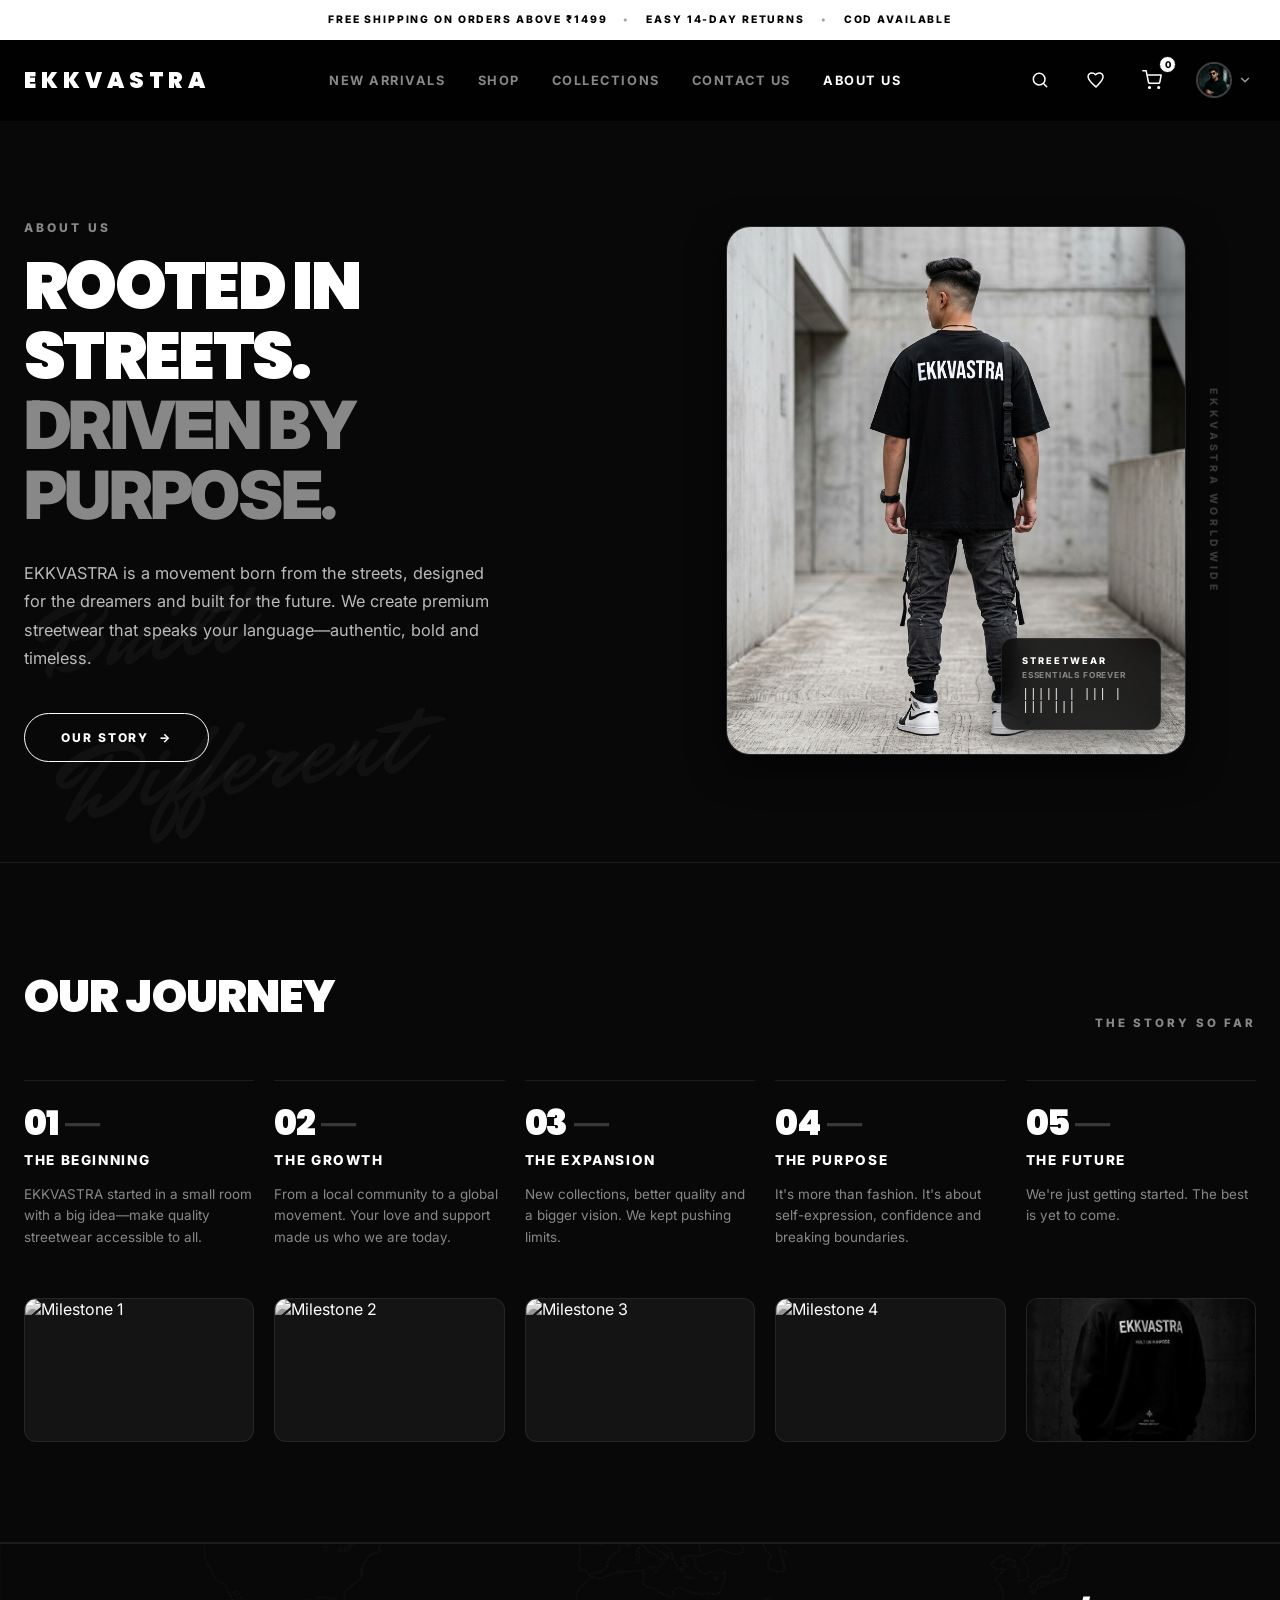
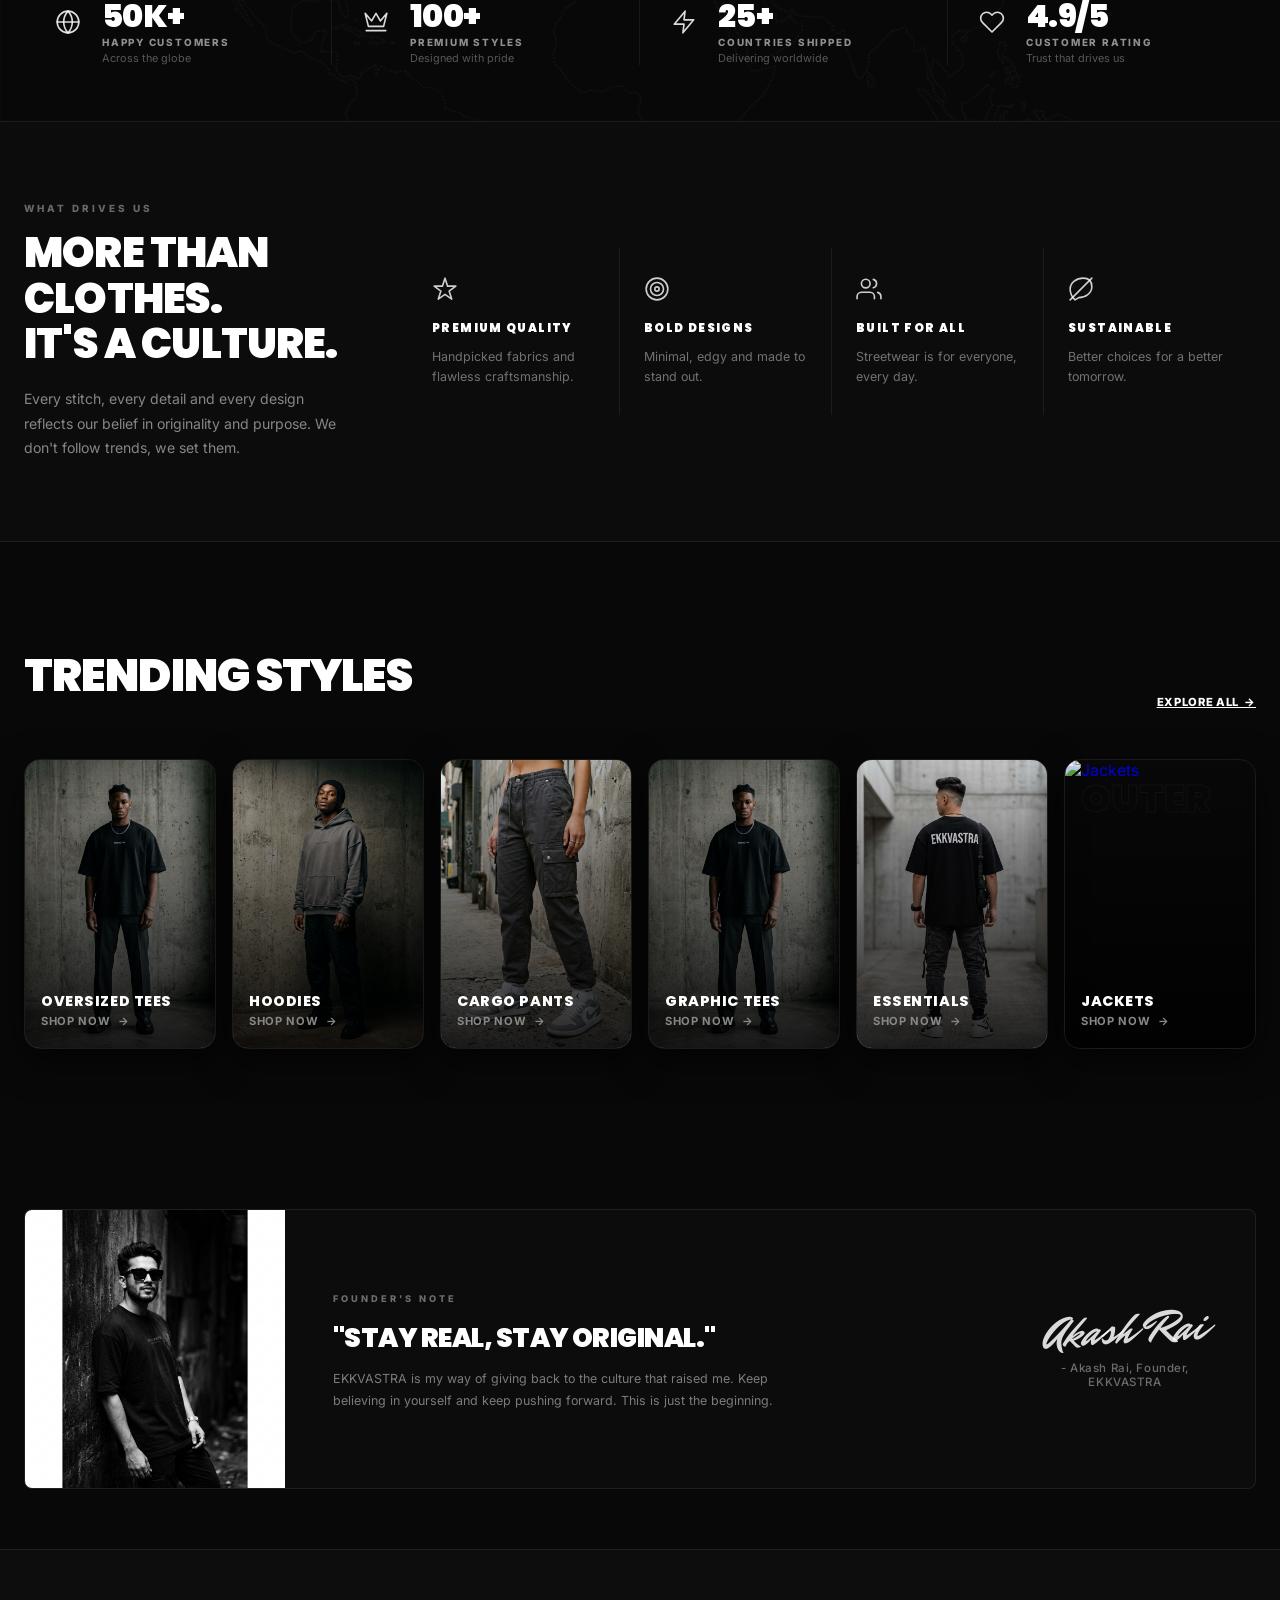
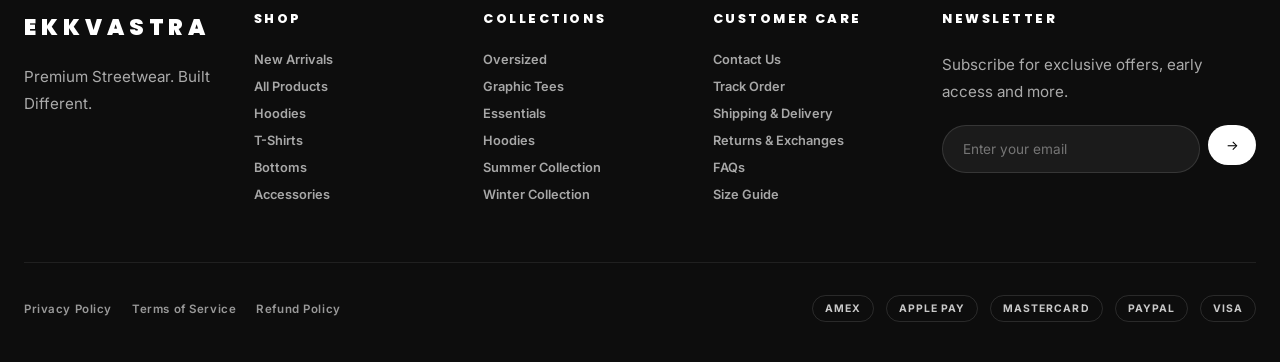
==== ABOUT.html @ 151f4dd4 "code updated" ====
<!DOCTYPE html>
<html lang="en">
<head>
    <meta charset="UTF-8">
    <meta name="viewport" content="width=device-width, initial-scale=1.0">
    <title>EKKVASTRA - Authentic Streetwear | About Us</title>
    <meta name="description" content="Discover the story, brand values, and culture behind EKKVASTRA. Redefining premium, raw streetwear.">
    
    <!-- Premium Fonts -->
    <link rel="preconnect" href="https://fonts.googleapis.com">
    <link rel="preconnect" href="https://fonts.gstatic.com" crossorigin>
    <link href="https://fonts.googleapis.com/css2?family=Inter:wght@400;500;600;700;800;900&family=Poppins:wght@500;600;700;800;900&family=Mr+Dafoe&family=Dancing+Script:wght@700&display=swap" rel="stylesheet">
    
    <link rel="stylesheet" href="search-overlay.css" />

    <style>
        /* --- DESIGN SYSTEM TOKENS --- */
        :root {
            --bg: #080808;
            --panel: #0d0d0d;
            --panel-soft: #141414;
            --border: rgba(255, 255, 255, 0.08);
            --border-hover: rgba(255, 255, 255, 0.2);
            --ink: #ffffff;
            --muted: #888888;
            --font-sans: "Inter", sans-serif;
            --font-display: "Poppins", "Inter", sans-serif;
            --soft-shadow: 0 12px 36px rgba(0, 0, 0, 0.6);
            --max: 1440px;
        }

        * {
            margin: 0;
            padding: 0;
            box-sizing: border-box;
            font-family: var(--font-sans);
            -webkit-font-smoothing: antialiased;
        }

        html, body {
            max-width: 100%;
            overflow-x: hidden;
        }
        body {
            background-color: var(--bg);
            color: var(--ink);
            display: flex;
            flex-direction: column;
            min-height: 100vh;
        }

        /* --- SCROLLBAR --- */
        ::-webkit-scrollbar {
            width: 8px;
        }
        ::-webkit-scrollbar-track {
            background: #080808;
        }
        ::-webkit-scrollbar-thumb {
            background: #1a1a1a;
            border-radius: 4px;
        }
        ::-webkit-scrollbar-thumb:hover {
            background: #2a2a2a;
        }

        /* --- UTILITIES & LAYOUT --- */
        .container {
            width: 100%;
            max-width: var(--max);
            margin: 0 auto;
            padding: 0 24px;
        }

        .sr-only {
            position: absolute;
            width: 1px;
            height: 1px;
            padding: 0;
            margin: -1px;
            overflow: hidden;
            clip: rect(0, 0, 0, 0);
            border: 0;
            white-space: nowrap;
        }

        .skip-link {
            position: absolute;
            top: -100px;
            left: 24px;
            background: #fff;
            color: #000;
            padding: 10px 20px;
            z-index: 10000;
            border-radius: 4px;
            font-weight: 700;
            font-size: 0.85rem;
            letter-spacing: 0.05em;
            text-transform: uppercase;
            text-decoration: none;
            transition: top 0.3s ease;
        }
        .skip-link:focus {
            top: 24px;
        }

        /* --- ANNOUNCEMENT BAR --- */
        .announcement-bar {
            background: #ffffff;
            color: #000000;
            text-align: center;
            height: 40px;
            font-size: 0.65rem;
            font-weight: 800;
            letter-spacing: 0.18em;
            text-transform: uppercase;
            display: flex;
            align-items: center;
            justify-content: center;
            z-index: 80;
            position: relative;
            box-sizing: border-box;
            border-bottom: 1px solid rgba(255, 255, 255, 0.08);
        }

        /* --- HEADER & NAVIGATION --- */
        .sticky-header {
            position: absolute;
            top: 40px;
            left: 0;
            right: 0;
            z-index: 70;
            background: rgba(0, 0, 0, 0.85);
            backdrop-filter: blur(12px);
            -webkit-backdrop-filter: blur(12px);
            border-bottom: 1px solid transparent;
            transition: background-color 0.4s cubic-bezier(0.16, 1, 0.3, 1), backdrop-filter 0.4s cubic-bezier(0.16, 1, 0.3, 1), border-color 0.4s cubic-bezier(0.16, 1, 0.3, 1), box-shadow 0.4s cubic-bezier(0.16, 1, 0.3, 1);
        }

        .sticky-header.scrolled {
            position: fixed;
            top: 0;
            background: rgba(0, 0, 0, 0.7);
            backdrop-filter: blur(20px);
            -webkit-backdrop-filter: blur(20px);
            border-bottom: 1px solid rgba(255, 255, 255, 0.08);
            box-shadow: 0 10px 30px rgba(0, 0, 0, 0.25);
        }

        .header-inner {
            max-width: var(--max);
            width: 100%;
            margin: 0 auto;
            display: flex;
            align-items: center;
            justify-content: space-between;
            gap: 18px;
            min-height: 80px;
            padding: 0 24px;
            transition: min-height 0.4s cubic-bezier(0.16, 1, 0.3, 1);
        }

        .sticky-header.scrolled .header-inner {
            min-height: 72px;
        }

        .logo {
            display: flex;
            align-items: center;
            gap: 12px;
            transition: opacity 0.25s ease, transform 0.25s ease;
            flex-shrink: 0;
            text-decoration: none;
        }

        .logo-text {
            font-family: var(--font-display);
            font-size: 1.4rem;
            font-weight: 900;
            letter-spacing: 0.22em;
            color: #fff;
        }

        .nav-links {
            display: none;
            gap: 32px;
            align-items: center;
        }
        @media (min-width: 1024px) {
            .nav-links { display: flex; }
        }
        .nav-links a {
            text-decoration: none;
            color: var(--muted);
            font-size: 0.8rem;
            font-weight: 700;
            text-transform: uppercase;
            letter-spacing: 0.12em;
            transition: color 0.25s ease;
        }
        .nav-links a:hover, .nav-links a.active {
            color: var(--ink);
        }

        .nav-actions {
            display: none;
            align-items: center;
            gap: 16px;
        }
        .icon-btn {
            background: transparent;
            border: none;
            color: var(--ink);
            cursor: pointer;
            width: 40px;
            height: 40px;
            border-radius: 50%;
            display: grid;
            place-items: center;
            position: relative;
            transition: transform 0.3s ease, background-color 0.3s ease, color 0.3s ease, border-color 0.3s ease, opacity 0.3s ease;
            border: 1px solid transparent;
        }
        .icon-btn:hover {
            color: var(--ink);
            background: rgba(255, 255, 255, 0.08);
        }

        .nav-wishlist-btn {
            position: relative;
            text-decoration: none;
        }
        .nav-wishlist-badge {
            display: none;
            position: absolute;
            top: -6px;
            right: -6px;
            background: #e53935;
            color: #fff;
            font-size: 0.58rem;
            font-weight: 800;
            width: 16px;
            height: 16px;
            border-radius: 50%;
            align-items: center;
            justify-content: center;
            line-height: 1;
            box-shadow: 0 2px 4px rgba(0, 0, 0, 0.15);
            border: 1.5px solid #000;
        }
        .nav-wishlist-badge.visible {
            display: flex;
        }
        .cart-badge {
            position: absolute;
            top: -5px;
            right: -5px;
            background: #fff;
            color: #000;
            font-size: 0.58rem;
            font-weight: 800;
            width: 17px;
            height: 17px;
            border-radius: 50%;
            display: flex;
            align-items: center;
            justify-content: center;
            border: 1.5px solid #000;
        }

        .mobile-menu-btn {
            display: grid;
        }
        @media (min-width: 768px) {
            .nav-actions { display: flex; }
        }
        @media (min-width: 1024px) {
            .mobile-menu-btn { display: none; }
        }

        /* Avatar button */
        .nav-avatar-btn {
            display: inline-flex;
            align-items: center;
            gap: 6px;
            background: transparent;
            border: none;
            cursor: pointer;
            padding: 4px 4px 4px 8px;
            border-radius: 999px;
            transition: background 0.25s ease;
            text-decoration: none;
        }
        .nav-avatar-btn:hover { background: rgba(255, 255, 255, 0.06); }
        .nav-avatar-img {
            width: 36px;
            height: 36px;
            border-radius: 50%;
            object-fit: cover;
            border: 2px solid rgba(255, 255, 255, 0.25);
            display: block;
        }
        .nav-avatar-chevron {
            color: rgba(255, 255, 255, 0.6);
            display: flex;
            align-items: center;
            transition: color 0.2s;
        }
        .nav-avatar-btn:hover .nav-avatar-chevron { color: #fff; }

        /* --- MOBILE DRAWER --- */
        .mobile-drawer {
            position: fixed;
            top: 0;
            left: 0;
            right: 0;
            bottom: 0;
            width: 100vw;
            height: 100vh;
            z-index: 90;
            background: rgba(0, 0, 0, 0.72);
            backdrop-filter: blur(24px);
            -webkit-backdrop-filter: blur(24px);
            opacity: 0;
            pointer-events: none;
            transition: opacity 0.3s ease;
        }
        .mobile-drawer.open {
            opacity: 1;
            pointer-events: auto;
        }
        .drawer-panel {
            margin-left: auto;
            width: min(84vw, 360px);
            height: 100vh;
            background: rgba(10, 10, 10, 0.98);
            backdrop-filter: blur(8px);
            -webkit-backdrop-filter: blur(8px);
            padding: 24px;
            transform: translateX(100%);
            transition: transform 0.35s ease;
            display: flex;
            flex-direction: column;
            box-shadow: -18px 0 50px rgba(0, 0, 0, 0.5);
            border-left: 1px solid rgba(255, 255, 255, 0.08);
        }
        .mobile-drawer.open .drawer-panel {
            transform: translateX(0);
        }
        .drawer-top {
            display: flex;
            justify-content: space-between;
            align-items: center;
        }
        .logo-mark {
            width: 38px;
            height: 38px;
            border-radius: 999px;
            display: grid;
            place-items: center;
            background: transparent;
            color: #fff;
            border: 1px solid rgba(255, 255, 255, 0.28);
        }
        .drawer-links {
            margin-top: 40px;
            display: grid;
            gap: 20px;
        }
        .drawer-links a {
            font-size: 1.1rem;
            font-weight: 700;
            color: #fff;
            text-decoration: none;
            text-transform: uppercase;
            letter-spacing: 0.05em;
        }
        .drawer-actions {
            margin-top: auto;
            display: grid;
            grid-template-columns: repeat(4, 1fr);
            gap: 12px;
            padding-top: 32px;
        }
        .drawer-actions .icon-btn {
            width: 100%;
            background: rgba(255, 255, 255, 0.06);
            border-color: rgba(255, 255, 255, 0.15);
            color: #fff;
        }

        /* --- HERO SECTION --- */
        .about-hero-section {
            padding: 180px 0 100px;
            position: relative;
            overflow: hidden;
            border-bottom: 1px solid var(--border);
        }
        .about-hero-grid {
            display: grid;
            grid-template-columns: 1fr;
            gap: 60px;
            align-items: center;
        }
        @media (min-width: 1024px) {
            .about-hero-grid {
                grid-template-columns: 1fr 1.05fr;
            }
        }
        .hero-left {
            display: flex;
            flex-direction: column;
            justify-content: center;
            position: relative;
            z-index: 2;
        }
        .hero-eyebrow {
            font-size: 0.75rem;
            font-weight: 800;
            color: var(--muted);
            letter-spacing: 0.25em;
            text-transform: uppercase;
            margin-bottom: 16px;
        }
        .hero-title {
            font-family: var(--font-display);
            font-size: clamp(2.2rem, 5.2vw, 4.4rem);
            font-weight: 900;
            line-height: 1.05;
            letter-spacing: -0.04em;
            text-transform: uppercase;
            margin-bottom: 28px;
        }
        .hero-title span {
            color: var(--muted);
        }
        .hero-desc {
            font-size: 1.02rem;
            line-height: 1.75;
            color: rgba(255, 255, 255, 0.72);
            margin-bottom: 40px;
            max-width: 480px;
        }
        .hero-btn {
            display: inline-flex;
            align-items: center;
            justify-content: center;
            border: 1px solid var(--ink);
            background: transparent;
            color: var(--ink);
            padding: 16px 36px;
            border-radius: 999px;
            font-size: 0.75rem;
            font-weight: 800;
            letter-spacing: 0.16em;
            text-transform: uppercase;
            text-decoration: none;
            width: fit-content;
            transition: background 0.3s, color 0.3s, transform 0.2s;
        }
        .hero-btn:hover {
            background: var(--ink);
            color: var(--bg);
            transform: translateY(-2px);
        }
        .hero-watermark {
            position: absolute;
            bottom: -60px;
            left: 20px;
            font-family: 'Mr Dafoe', cursive;
            font-size: clamp(4rem, 8vw, 7rem);
            color: rgba(255, 255, 255, 0.04);
            transform: rotate(-8deg);
            pointer-events: none;
            z-index: 1;
        }

        .hero-right {
            position: relative;
            display: flex;
            justify-content: center;
            align-items: center;
        }
        .hero-img-container {
            width: 100%;
            max-width: 460px;
            aspect-ratio: 1 / 1.15;
            border-radius: 24px;
            overflow: hidden;
            border: 1px solid var(--border);
            box-shadow: var(--soft-shadow);
            position: relative;
            background: var(--panel-soft);
        }
        .hero-img-container img {
            width: 100%;
            height: 100%;
            object-fit: cover;
            display: block;
        }
        .hero-vertical-text {
            position: absolute;
            right: -60px;
            top: 50%;
            transform: translateY(-50%) rotate(90deg);
            font-size: 0.65rem;
            font-weight: 800;
            letter-spacing: 0.35em;
            color: rgba(255, 255, 255, 0.2);
            text-transform: uppercase;
            white-space: nowrap;
            display: none;
        }
        @media (min-width: 1200px) {
            .hero-vertical-text { display: block; }
        }
        .hero-barcode-badge {
            position: absolute;
            bottom: 24px;
            right: 24px;
            background: rgba(8, 8, 8, 0.85);
            backdrop-filter: blur(10px);
            -webkit-backdrop-filter: blur(10px);
            border: 1px solid var(--border);
            border-radius: 12px;
            padding: 16px 20px;
            display: flex;
            flex-direction: column;
            gap: 4px;
            box-shadow: 0 8px 30px rgba(0,0,0,0.5);
            z-index: 3;
            max-width: 160px;
        }
        .barcode-title {
            font-size: 0.58rem;
            font-weight: 800;
            letter-spacing: 0.22em;
            color: var(--ink);
            text-transform: uppercase;
        }
        .barcode-desc {
            font-size: 0.52rem;
            color: var(--muted);
            font-weight: 700;
            letter-spacing: 0.1em;
            text-transform: uppercase;
            margin-bottom: 4px;
        }
        .barcode-lines {
            font-size: 0.8rem;
            letter-spacing: 0px;
            color: var(--ink);
            opacity: 0.85;
            font-family: monospace;
            line-height: 1;
            user-select: none;
        }

        /* --- OUR JOURNEY SECTION --- */
        .journey-section {
            padding: 100px 0;
            border-bottom: 1px solid var(--border);
        }
        .section-head-row {
            display: flex;
            justify-content: space-between;
            align-items: flex-end;
            margin-bottom: 50px;
        }
        .section-head-row h2 {
            font-family: var(--font-display);
            font-size: clamp(1.8rem, 3.5vw, 2.8rem);
            font-weight: 900;
            letter-spacing: -0.02em;
            text-transform: uppercase;
        }
        .section-head-row span {
            font-size: 0.72rem;
            font-weight: 800;
            color: var(--muted);
            letter-spacing: 0.25em;
            text-transform: uppercase;
        }
        .journey-grid {
            display: grid;
            grid-template-columns: 1fr;
            gap: 30px;
        }
        @media (min-width: 900px) {
            .journey-grid {
                grid-template-columns: repeat(5, 1fr);
                gap: 20px;
            }
        }
        .journey-card {
            border-top: 1.5px solid var(--border);
            padding-top: 24px;
            display: flex;
            flex-direction: column;
            transition: border-color 0.3s;
        }
        .journey-card:hover {
            border-color: var(--border-hover);
        }
        .journey-num {
            font-family: var(--font-display);
            font-size: 2.2rem;
            font-weight: 900;
            color: var(--ink);
            letter-spacing: -0.04em;
            line-height: 1;
        }
        .journey-num span {
            color: var(--border-hover);
            font-weight: 500;
        }
        .journey-title {
            font-size: 0.85rem;
            font-weight: 800;
            letter-spacing: 0.12em;
            text-transform: uppercase;
            color: var(--ink);
            margin: 12px 0 16px;
        }
        .journey-desc {
            font-size: 0.84rem;
            line-height: 1.6;
            color: var(--muted);
            margin-bottom: 24px;
            min-height: auto;
        }
        @media (min-width: 900px) {
            .journey-desc {
                min-height: 90px;
            }
        }
        .journey-thumb {
            border-radius: 12px;
            overflow: hidden;
            aspect-ratio: 16 / 10;
            border: 1px solid var(--border);
            filter: grayscale(1);
            transition: filter 0.4s ease, border-color 0.4s ease;
            background: var(--panel-soft);
        }
        .journey-card:hover .journey-thumb {
            filter: grayscale(0);
            border-color: var(--border-hover);
        }
        .journey-thumb img {
            width: 100%;
            height: 100%;
            object-fit: cover;
            display: block;
        }

        /* --- STATS SECTION --- */
        .stats-section {
            position: relative;
            padding: 56px 0;
            background: #0a0a0a;
            border-top: 1px solid var(--border);
            border-bottom: 1px solid var(--border);
            overflow: hidden;
        }
        .stats-section .stats-map-bg {
            position: absolute;
            inset: 0;
            width: 100%;
            height: 100%;
            object-fit: cover;
            object-position: center;
            opacity: 0.13;
            pointer-events: none;
            user-select: none;
        }
        .stats-section .container {
            position: relative;
            z-index: 1;
        }
        .stats-grid {
            display: grid;
            grid-template-columns: repeat(2, 1fr);
            gap: 32px 24px;
        }
        @media (min-width: 900px) {
            .stats-grid {
                grid-template-columns: repeat(4, 1fr);
                gap: 0;
            }
        }
        .stat-item {
            display: flex;
            align-items: flex-start;
            gap: 14px;
            padding: 0 24px;
            border-right: 1px solid rgba(255,255,255,0.07);
        }
        .stat-item:last-child {
            border-right: none;
        }
        @media (max-width: 899px) {
            .stat-item {
                padding: 0 8px;
                border-right: none;
            }
        }
        .stat-icon {
            width: 40px;
            height: 40px;
            display: grid;
            place-items: center;
            flex-shrink: 0;
            color: rgba(255,255,255,0.85);
            margin-top: 2px;
        }
        .stat-info {
            display: flex;
            flex-direction: column;
            gap: 1px;
        }
        .stat-count {
            font-family: var(--font-display);
            font-size: 2rem;
            font-weight: 900;
            color: var(--ink);
            line-height: 1;
            letter-spacing: -0.02em;
        }
        .stat-label {
            font-size: 0.62rem;
            font-weight: 800;
            color: rgba(255,255,255,0.55);
            text-transform: uppercase;
            letter-spacing: 0.18em;
            margin-top: 3px;
        }
        .stat-sub {
            font-size: 0.68rem;
            color: rgba(255,255,255,0.32);
            font-weight: 400;
            margin-top: 2px;
        }

        /* --- DRIVES SECTION --- */
        .drives-section {
            padding: 80px 0;
            border-bottom: 1px solid var(--border);
            background: #0c0c0c;
        }
        .drives-grid {
            display: grid;
            grid-template-columns: 1fr;
            gap: 48px;
        }
        @media (min-width: 1024px) {
            .drives-grid {
                grid-template-columns: 320px 1fr;
                gap: 64px;
                align-items: center;
            }
        }
        .drives-left {
            display: flex;
            flex-direction: column;
            justify-content: center;
        }
        .drives-eyebrow {
            font-size: 0.62rem;
            font-weight: 800;
            color: rgba(255,255,255,0.38);
            letter-spacing: 0.3em;
            text-transform: uppercase;
            margin-bottom: 16px;
        }
        .drives-left h2 {
            font-family: var(--font-display);
            font-size: clamp(1.7rem, 3.5vw, 2.6rem);
            font-weight: 900;
            line-height: 1.1;
            letter-spacing: -0.02em;
            text-transform: uppercase;
            margin-bottom: 20px;
            color: var(--ink);
        }
        .drives-left p {
            font-size: 0.88rem;
            line-height: 1.75;
            color: rgba(255, 255, 255, 0.5);
            max-width: 340px;
        }

        /* drives-right: single horizontal row of 4 cards */
        .drives-right {
            display: grid;
            grid-template-columns: repeat(2, 1fr);
            gap: 0;
        }
        @media (min-width: 900px) {
            .drives-right {
                grid-template-columns: repeat(4, 1fr);
            }
        }
        .drive-card {
            padding: 28px 24px;
            border-right: 1px solid rgba(255,255,255,0.07);
            background: transparent;
            transition: background 0.3s ease;
        }
        .drive-card:last-child {
            border-right: none;
        }
        @media (max-width: 899px) {
            .drive-card {
                border-right: none;
                border-bottom: 1px solid rgba(255,255,255,0.07);
            }
            .drive-card:last-child { border-bottom: none; }
        }
        .drive-card:hover {
            background: rgba(255,255,255,0.03);
        }
        .drive-icon {
            color: rgba(255,255,255,0.8);
            margin-bottom: 18px;
            display: flex;
        }
        .drive-card h3 {
            font-family: var(--font-display);
            font-size: 0.72rem;
            font-weight: 900;
            text-transform: uppercase;
            letter-spacing: 0.12em;
            color: var(--ink);
            margin-bottom: 10px;
        }
        .drive-card p {
            font-size: 0.78rem;
            line-height: 1.6;
            color: rgba(255, 255, 255, 0.42);
        }

        /* --- TRENDING SECTION --- */
        .trending-styles {
            padding: 100px 0;
        }
        .trending-grid {
            display: grid;
            grid-template-columns: repeat(2, 1fr);
            gap: 16px;
        }
        @media (min-width: 768px) {
            .trending-grid {
                grid-template-columns: repeat(3, 1fr);
            }
        }
        @media (min-width: 1200px) {
            .trending-grid {
                grid-template-columns: repeat(6, 1fr);
            }
        }
        .category-card {
            height: 290px;
            position: relative;
            border-radius: 16px;
            overflow: hidden;
            border: 1px solid var(--border);
            box-shadow: var(--soft-shadow);
            cursor: pointer;
            display: block;
            text-decoration: none;
        }
        .category-card img {
            width: 100%;
            height: 100%;
            object-fit: cover;
            display: block;
            transition: transform 0.6s cubic-bezier(0.16, 1, 0.3, 1);
        }
        .category-card:hover img {
            transform: scale(1.08);
        }
        .category-overlay {
            position: absolute;
            inset: 0;
            background: linear-gradient(180deg, rgba(0,0,0,0.05) 0%, rgba(0,0,0,0.85) 100%);
            z-index: 2;
        }
        .card-bg-text {
            position: absolute;
            top: 20px;
            left: 16px;
            font-family: var(--font-display);
            font-size: 2.4rem;
            font-weight: 900;
            -webkit-text-stroke: 1px rgba(255,255,255,0.05);
            color: transparent;
            pointer-events: none;
            z-index: 1;
            text-transform: uppercase;
            line-height: 1;
        }
        .category-content {
            position: absolute;
            bottom: 20px;
            left: 16px;
            right: 16px;
            z-index: 3;
            display: flex;
            flex-direction: column;
            gap: 2px;
        }
        .category-title {
            font-family: var(--font-display);
            font-size: 0.9rem;
            font-weight: 800;
            text-transform: uppercase;
            color: #fff;
            letter-spacing: 0.04em;
        }
        .category-link {
            font-size: 0.7rem;
            color: var(--muted);
            font-weight: 700;
            text-transform: uppercase;
            letter-spacing: 0.06em;
            transition: color 0.2s;
        }
        .category-card:hover .category-link {
            color: #fff;
        }

        /* --- FOUNDER SECTION --- */
        .founders-note {
            padding: 60px 0;
            background: #080808;
        }
        .founder-banner {
            display: flex;
            align-items: stretch;
            background: #0c0c0c;
            border: 1px solid rgba(255, 255, 255, 0.08);
            border-radius: 8px;
            min-height: 280px;
            overflow: hidden;
        }
        @media (max-width: 767px) {
            .founder-banner {
                flex-direction: column;
                min-height: auto;
            }
        }

        /* Left: photo fills full height */
        .founder-photo-strip {
            width: 260px;
            flex-shrink: 0;
            overflow: hidden;
        }
        @media (max-width: 767px) {
            .founder-photo-strip {
                width: 100%;
                height: 300px;
            }
        }
        .founder-photo-strip img {
            width: 100%;
            height: 100%;
            object-fit: cover;
            object-position: center top;
            display: block;
        }

        /* Center: quote block */
        .founder-content {
            flex: 1;
            padding: 36px 48px;
            display: flex;
            flex-direction: column;
            justify-content: center;
        }
        @media (max-width: 767px) {
            .founder-content {
                padding: 32px 24px;
            }
        }
        .founder-eyebrow-row {
            margin-bottom: 16px;
        }
        .founder-eyebrow {
            font-size: 0.58rem;
            font-weight: 800;
            letter-spacing: 0.32em;
            text-transform: uppercase;
            color: rgba(255,255,255,0.4);
        }
        .founder-quote {
            font-family: var(--font-display);
            font-size: clamp(1.15rem, 2.2vw, 1.65rem);
            font-weight: 900;
            letter-spacing: -0.02em;
            color: #fff;
            line-height: 1.2;
            margin-bottom: 14px;
            text-transform: uppercase;
        }
        .founder-text {
            font-size: 0.78rem;
            line-height: 1.75;
            color: rgba(255,255,255,0.46);
            max-width: 460px;
        }

        /* Right: signature block */
        .founder-sig-block {
            width: 260px;
            flex-shrink: 0;
            display: flex;
            flex-direction: column;
            align-items: center;
            justify-content: center;
            padding: 28px;
        }
        @media (max-width: 767px) {
            .founder-sig-block {
                width: 100%;
                padding: 32px 24px 40px;
                border-top: 1px solid rgba(255, 255, 255, 0.06);
            }
        }
        .founder-sig-text {
            font-family: 'Mr Dafoe', cursive;
            font-size: 2.8rem;
            color: rgba(255, 255, 255, 0.85);
            line-height: 1;
            transform: rotate(-3deg);
            white-space: nowrap;
            user-select: none;
            display: block;
            margin-bottom: 8px;
        }
        .founder-name {
            font-size: 0.72rem;
            font-weight: 500;
            color: rgba(255, 255, 255, 0.4);
            letter-spacing: 0.05em;
            text-align: center;
        }


        /* --- FOOTER --- */
        .footer {
            border-top: 1px solid var(--border);
            padding: 60px 0 40px;
            background: var(--panel);
            margin-top: auto;
        }
        .footer-grid {
            display: grid;
            grid-template-columns: 1fr;
            gap: 40px;
            margin-bottom: 60px;
        }
        @media (min-width: 768px) {
            .footer-grid {
                grid-template-columns: repeat(2, 1fr);
            }
        }
        @media (min-width: 1280px) {
            .footer-grid {
                grid-template-columns: repeat(5, 1fr);
            }
        }
        .footer-brand h2 {
            font-family: var(--font-display);
            font-size: 1.5rem;
            font-weight: 900;
            letter-spacing: 0.22em;
            margin-bottom: 16px;
        }
        .footer-brand p {
            color: rgba(255, 255, 255, 0.65);
            font-size: 0.8rem;
            line-height: 1.6;
        }
        .footer-heading {
            font-family: var(--font-display);
            font-size: 0.8rem;
            font-weight: 800;
            letter-spacing: 0.2em;
            text-transform: uppercase;
            color: var(--ink);
            margin-bottom: 24px;
        }
        .footer-links {
            list-style: none;
            display: flex;
            flex-direction: column;
            gap: 12px;
        }
        .footer-links a {
            text-decoration: none;
            color: rgba(255, 255, 255, 0.64);
            font-size: 0.8rem;
            font-weight: 600;
            transition: color 0.2s ease;
        }
        .footer-links a:hover {
            color: var(--ink);
        }
        .newsletter {
            display: flex;
            flex-direction: column;
            gap: 12px;
            margin-top: 20px;
        }
        .newsletter input {
            min-height: 48px;
            border-radius: 999px;
            border: 1px solid rgba(255, 255, 255, 0.12);
            background: rgba(255, 255, 255, 0.06);
            color: #fff;
            padding: 0 20px;
            outline: none;
            font-size: 0.85rem;
        }
        .newsletter input:focus {
            border-color: rgba(255, 255, 255, 0.3);
        }
        .footer-bottom {
            display: flex;
            justify-content: space-between;
            align-items: center;
            padding-top: 32px;
            border-top: 1px solid var(--border);
            flex-wrap: wrap;
            gap: 20px;
            color: rgba(255, 255, 255, 0.58);
            font-size: 0.72rem;
            font-weight: 600;
            letter-spacing: 0.05em;
        }
        .footer-bottom a {
            color: rgba(255, 255, 255, 0.58);
            text-decoration: none;
        }
        .footer-bottom a:hover {
            color: var(--ink);
        }
        .payment-pill {
            display: inline-flex;
            align-items: center;
            justify-content: center;
            border-radius: 999px;
            border: 1px solid rgba(255, 255, 255, 0.12);
            padding: 6px 12px;
            font-size: 0.65rem;
            font-weight: 700;
            text-transform: uppercase;
            letter-spacing: 0.1em;
            color: rgba(255, 255, 255, 0.78);
        }

        /* --- TOAST NOTIFICATIONS --- */
        .toast-container {
            position: fixed;
            top: 24px;
            right: 24px;
            z-index: 10000;
            display: flex;
            flex-direction: column;
            gap: 12px;
            pointer-events: none;
        }
        .toast {
            background: var(--panel);
            border: 1px solid var(--border);
            color: var(--ink);
            padding: 16px 24px;
            border-radius: 12px;
            font-size: 0.85rem;
            font-weight: 700;
            letter-spacing: 0.05em;
            box-shadow: 0 10px 30px rgba(0, 0, 0, 0.5);
            display: flex;
            align-items: center;
            gap: 12px;
            transform: translateX(120%);
            transition: transform 0.4s cubic-bezier(0.16, 1, 0.3, 1);
            pointer-events: auto;
        }
        .toast.show {
            transform: translateX(0);
        }

        /* --- REVEAL ANIMATIONS --- */
        .reveal {
            opacity: 0;
            transform: translateY(24px);
            transition: opacity 0.75s cubic-bezier(0.16, 1, 0.3, 1), transform 0.75s cubic-bezier(0.16, 1, 0.3, 1);
        }
        .reveal.visible {
            opacity: 1;
            transform: translateY(0);
        }
        .reveal-left {
            opacity: 0;
            transform: translateX(-48px);
            transition: opacity 0.85s cubic-bezier(0.16, 1, 0.3, 1), transform 0.85s cubic-bezier(0.16, 1, 0.3, 1);
        }
        .reveal-left.visible {
            opacity: 1;
            transform: translateX(0);
        }
        .reveal-right {
            opacity: 0;
            transform: translateX(48px);
            transition: opacity 0.85s cubic-bezier(0.16, 1, 0.3, 1), transform 0.85s cubic-bezier(0.16, 1, 0.3, 1);
        }
        .reveal-right.visible {
            opacity: 1;
            transform: translateX(0);
        }
        .delay-1 { transition-delay: 0.1s; }
        .delay-2 { transition-delay: 0.22s; }
        .delay-3 { transition-delay: 0.36s; }
        .delay-4 { transition-delay: 0.52s; }

        /* Back to Top Button */
        .back-to-top {
            position: fixed;
            bottom: 30px;
            right: 30px;
            width: 48px;
            height: 48px;
            border-radius: 50%;
            background: #ffffff;
            color: #000000;
            border: 1px solid rgba(255, 255, 255, 0.15);
            display: flex;
            align-items: center;
            justify-content: center;
            cursor: pointer;
            z-index: 9999;
            opacity: 0;
            visibility: hidden;
            transform: translateY(10px);
            transition: opacity 0.3s ease, visibility 0.3s ease, transform 0.3s ease, background-color 0.3s ease, color 0.3s ease;
            box-shadow: 0 4px 20px rgba(0, 0, 0, 0.4);
        }
        .back-to-top.show {
            opacity: 1;
            visibility: visible;
            transform: translateY(0);
        }
        .back-to-top:hover {
            background: #000000;
            color: #ffffff;
            border-color: #ffffff;
            transform: translateY(-3px);
        }

        @media (max-width: 767px) {
            .announcement-bar {
                height: auto;
                min-height: 40px;
                padding: 8px 12px;
                font-size: 0.58rem;
                line-height: 1.3;
                flex-wrap: wrap;
                gap: 6px;
            }

            .sticky-header {
                position: sticky;
                top: 0;
            }

            .header-inner {
                min-height: 64px;
                padding: 0 16px;
                gap: 12px;
            }

            .page-shell {
                padding: 0 16px;
            }

            .mobile-menu-btn {
                display: inline-flex;
            }

            .nav-actions {
                display: none;
            }
        }
    </style>
</head>
<body>

    <!-- Skip Link -->
    <a href="#content" class="skip-link">Skip to content</a>

    <!-- Announcement Bar -->
    <div class="announcement-bar">
        <span>FREE SHIPPING ON ORDERS ABOVE ₹1499</span>
        <span style="margin: 0 16px; opacity: 0.35;">•</span>
        <span>EASY 14-DAY RETURNS</span>
        <span style="margin: 0 16px; opacity: 0.35;">•</span>
        <span>COD AVAILABLE</span>
    </div>

    <!-- Sticky Header -->
    <header class="sticky-header" id="siteHeader">
        <div class="header-inner">
            <a href="index.html" class="logo" aria-label="EKKVASTRA home">
                <span class="logo-text">EKKVASTRA</span>
            </a>

            <nav class="nav-links" aria-label="Primary">
                <a href="index.html#new-arrivals">New Arrivals</a>
                <a href="shop.html">Shop</a>
                <a href="index.html#collections">Collections</a>
                <a href="CONTACT.html">Contact Us</a>
                <a href="ABOUT.html" class="active">About Us</a>
            </nav>

            <div class="nav-actions">
                <button class="icon-btn" aria-label="Search">
                    <svg viewBox="0 0 24 24" width="20" height="20" fill="none" stroke="currentColor" stroke-width="1.8">
                        <circle cx="11" cy="11" r="7"></circle>
                        <path d="M20 20l-3.5-3.5" stroke-linecap="round"></path>
                    </svg>
                </button>
                <a href="wishlist.html" class="icon-btn nav-wishlist-btn" aria-label="Wishlist" id="navWishlistBtn">
                    <svg viewBox="0 0 24 24" width="20" height="20" fill="none" stroke="currentColor" stroke-width="1.8">
                        <path d="M12.1 20.3l-.1.1-.1-.1C6.1 15.2 2.5 11.9 2.5 8A4.5 4.5 0 0 1 7 3.5c1.74 0 3.41.81 4.5 2.09A5.96 5.96 0 0 1 16 3.5 4.5 4.5 0 0 1 20.5 8c0 3.95-3.64 7.24-8.4 12.3z" stroke-linecap="round" stroke-linejoin="round"></path>
                    </svg>
                    <span id="navWishlistBadge" class="nav-wishlist-badge">0</span>
                </a>
                <a href="cart.html" class="icon-btn" aria-label="Shopping Bag">
                    <svg viewBox="0 0 24 24" width="20" height="20" fill="none" stroke="currentColor" stroke-width="1.8" stroke-linecap="round" stroke-linejoin="round">
                        <circle cx="9" cy="21" r="1"></circle>
                        <circle cx="20" cy="21" r="1"></circle>
                        <path d="M1 1h4l2.68 13.39a2 2 0 0 0 2 1.61h9.72a2 2 0 0 0 2-1.61L23 6H6"></path>
                    </svg>
                    <span class="cart-badge">0</span>
                </a>
                <a href="account.html" class="nav-avatar-btn" aria-label="My Account">
                    <img src="avatar_akash.png" alt="Account" class="nav-avatar-img" />
                    <span class="nav-avatar-chevron">
                        <svg viewBox="0 0 24 24" width="14" height="14" fill="none" stroke="currentColor" stroke-width="2.5" stroke-linecap="round" stroke-linejoin="round">
                            <polyline points="6 9 12 15 18 9"></polyline>
                        </svg>
                    </span>
                </a>
            </div>

            <button class="icon-btn mobile-menu-btn" id="menuBtn" aria-label="Open menu">
                <svg viewBox="0 0 24 24" width="20" height="20" fill="none" stroke="currentColor" stroke-width="1.8">
                    <path d="M4 7h16M4 12h16M4 17h16" stroke-linecap="round"></path>
                </svg>
            </button>
        </div>

        <!-- Mobile Menu Drawer -->
        <div class="mobile-drawer" id="mobileDrawer" aria-hidden="true">
            <div class="drawer-panel" role="dialog" aria-modal="true" aria-label="Mobile navigation">
                <div class="drawer-top">
                    <a href="index.html" class="logo" aria-label="EKKVASTRA home">
                        <span class="logo-text" style="color:#fff;">EKKVASTRA</span>
                    </a>
                    <button class="icon-btn" id="closeBtn" aria-label="Close menu">
                        <svg viewBox="0 0 24 24" width="18" height="18" fill="none" stroke="currentColor" stroke-width="1.8">
                            <path d="M6 6l12 12M18 6L6 18" stroke-linecap="round"></path></svg>
                    </button>
                </div>

                <div class="drawer-links">
                    <a href="index.html#new-arrivals">New Arrivals</a>
                    <a href="shop.html">Shop</a>
                    <a href="index.html#collections">Collections</a>
                    <a href="CONTACT.html">Contact Us</a>
                    <a href="ABOUT.html">About Us</a>
                </div>

                <div class="drawer-actions">
                    <button class="icon-btn" aria-label="Search">
                        <svg viewBox="0 0 24 24" width="18" height="18" fill="none" stroke="currentColor" stroke-width="1.8">
                            <circle cx="11" cy="11" r="7"></circle>
                            <path d="M20 20l-3.5-3.5" stroke-linecap="round"></path>
                        </svg>
                    </button>
                    <a href="LOGIN.html" class="icon-btn" aria-label="Account">
                        <svg viewBox="0 0 24 24" width="18" height="18" fill="none" stroke="currentColor" stroke-width="1.8">
                            <path d="M20 21a8 8 0 0 0-16 0" stroke-linecap="round"></path>
                            <circle cx="12" cy="8" r="4"></circle>
                        </svg>
                    </a>
                    <a href="wishlist.html" class="icon-btn" aria-label="Wishlist">
                        <svg viewBox="0 0 24 24" width="18" height="18" fill="none" stroke="currentColor" stroke-width="1.8">
                            <path d="M12.1 20.3l-.1.1-.1-.1C6.1 15.2 2.5 11.9 2.5 8A4.5 4.5 0 0 1 7 3.5c1.74 0 3.41.81 4.5 2.09A5.96 5.96 0 0 1 16 3.5 4.5 4.5 0 0 1 20.5 8c0 3.95-3.64 7.24-8.4 12.3z" stroke-linecap="round" stroke-linejoin="round"></path>
                        </svg>
                    </a>
                    <a href="cart.html" class="icon-btn" aria-label="Shopping Bag">
                        <svg viewBox="0 0 24 24" width="18" height="18" fill="none" stroke="currentColor" stroke-width="1.8" stroke-linecap="round" stroke-linejoin="round">
                            <circle cx="9" cy="21" r="1"></circle>
                            <circle cx="20" cy="21" r="1"></circle>
                            <path d="M1 1h4l2.68 13.39a2 2 0 0 0 2 1.61h9.72a2 2 0 0 0 2-1.61L23 6H6"></path>
                        </svg>
                    </a>
                </div>
            </div>
        </div>
    </header>

    <main id="content">
        <!-- HERO SECTION -->
        <section class="about-hero-section">
            <div class="container">
                <div class="about-hero-grid">
                    <div class="hero-left reveal-left">
                        <span class="hero-eyebrow">About Us</span>
                        <h1 class="hero-title">Rooted in Streets.<br><span>Driven by Purpose.</span></h1>
                        <p class="hero-desc">EKKVASTRA is a movement born from the streets, designed for the dreamers and built for the future. We create premium streetwear that speaks your language—authentic, bold and timeless.</p>
                        <a href="#story" class="hero-btn">Our Story &nbsp;→</a>
                        <div class="hero-watermark">Built Different</div>
                    </div>
                    <div class="hero-right reveal-right">
                        <div class="hero-img-container">
                            <img src="ekkvastra_back_print_tee.png" alt="EKKVASTRA Back Print Tee Model">
                            <div class="hero-barcode-badge">
                                <span class="barcode-title">Streetwear</span>
                                <span class="barcode-desc">Essentials Forever</span>
                                <span class="barcode-lines">||||| | ||| | ||| |||</span>
                            </div>
                        </div>
                        <div class="hero-vertical-text">EKKVASTRA Worldwide</div>
                    </div>
                </div>
            </div>
        </section>

        <!-- OUR JOURNEY SECTION -->
        <section class="journey-section" id="story">
            <div class="container">
                <div class="section-head-row reveal">
                    <h2>Our Journey</h2>
                    <span>The Story So Far</span>
                </div>
                <div class="journey-grid">
                    <!-- Milestone 01 -->
                    <div class="journey-card reveal" style="transition-delay: 0s;">
                        <div class="journey-num">01<span>&nbsp;—</span></div>
                        <h3 class="journey-title">The Beginning</h3>
                        <p class="journey-desc">EKKVASTRA started in a small room with a big idea—make quality streetwear accessible to all.</p>
                        <div class="journey-thumb">
                            <img src="https://images.unsplash.com/photo-1479064555552-3ef4979f8908?auto=format&fit=crop&w=400&q=80" alt="Milestone 1">
                        </div>
                    </div>
                    <!-- Milestone 02 -->
                    <div class="journey-card reveal" style="transition-delay: 0.1s;">
                        <div class="journey-num">02<span>&nbsp;—</span></div>
                        <h3 class="journey-title">The Growth</h3>
                        <p class="journey-desc">From a local community to a global movement. Your love and support made us who we are today.</p>
                        <div class="journey-thumb">
                            <img src="https://images.unsplash.com/photo-1511556532299-8f662fc26c06?auto=format&fit=crop&w=400&q=80" alt="Milestone 2">
                        </div>
                    </div>
                    <!-- Milestone 03 -->
                    <div class="journey-card reveal" style="transition-delay: 0.2s;">
                        <div class="journey-num">03<span>&nbsp;—</span></div>
                        <h3 class="journey-title">The Expansion</h3>
                        <p class="journey-desc">New collections, better quality and a bigger vision. We kept pushing limits.</p>
                        <div class="journey-thumb">
                            <img src="https://images.unsplash.com/photo-1509631179647-0177331693ae?auto=format&fit=crop&w=400&q=80" alt="Milestone 3">
                        </div>
                    </div>
                    <!-- Milestone 04 -->
                    <div class="journey-card reveal" style="transition-delay: 0.3s;">
                        <div class="journey-num">04<span>&nbsp;—</span></div>
                        <h3 class="journey-title">The Purpose</h3>
                        <p class="journey-desc">It's more than fashion. It's about self-expression, confidence and breaking boundaries.</p>
                        <div class="journey-thumb">
                            <img src="https://images.unsplash.com/photo-1529139574466-a303027c1d8b?auto=format&fit=crop&w=400&q=80" alt="Milestone 4">
                        </div>
                    </div>
                    <!-- Milestone 05 -->
                    <div class="journey-card reveal" style="transition-delay: 0.4s;">
                        <div class="journey-num">05<span>&nbsp;—</span></div>
                        <h3 class="journey-title">The Future</h3>
                        <p class="journey-desc">We're just getting started. The best is yet to come.</p>
                        <div class="journey-thumb">
                            <img src="login img.png" alt="Milestone 5">
                        </div>
                    </div>
                </div>
            </div>
        </section>

        <!-- STATS SECTION -->
        <section class="stats-section">
            <img src="world_map_dark.png" alt="" class="stats-map-bg" aria-hidden="true">
            <div class="container">
                <div class="stats-grid">
                    <div class="stat-item reveal" style="transition-delay: 0s;">
                        <div class="stat-icon">
                            <svg viewBox="0 0 24 24" width="26" height="26" fill="none" stroke="currentColor" stroke-width="1.5" stroke-linecap="round" stroke-linejoin="round">
                                <circle cx="12" cy="12" r="10"/>
                                <line x1="2" y1="12" x2="22" y2="12"/>
                                <path d="M12 2a15.3 15.3 0 0 1 4 10 15.3 15.3 0 0 1-4 10 15.3 15.3 0 0 1-4-10 15.3 15.3 0 0 1 4-10z"/>
                            </svg>
                        </div>
                        <div class="stat-info">
                            <span class="stat-count">50K+</span>
                            <span class="stat-label">Happy Customers</span>
                            <span class="stat-sub">Across the globe</span>
                        </div>
                    </div>
                    <div class="stat-item reveal" style="transition-delay: 0.1s;">
                        <div class="stat-icon">
                            <svg viewBox="0 0 24 24" width="26" height="26" fill="none" stroke="currentColor" stroke-width="1.5" stroke-linecap="round" stroke-linejoin="round">
                                <path d="M2 4l3 12h14l3-12-6 7-4-7-4 7-6-7z"/>
                                <path d="M3 20h18"/>
                            </svg>
                        </div>
                        <div class="stat-info">
                            <span class="stat-count">100+</span>
                            <span class="stat-label">Premium Styles</span>
                            <span class="stat-sub">Designed with pride</span>
                        </div>
                    </div>
                    <div class="stat-item reveal" style="transition-delay: 0.2s;">
                        <div class="stat-icon">
                            <svg viewBox="0 0 24 24" width="26" height="26" fill="none" stroke="currentColor" stroke-width="1.5" stroke-linecap="round" stroke-linejoin="round">
                                <polygon points="13 2 3 14 12 14 11 22 21 10 12 10 13 2"/>
                            </svg>
                        </div>
                        <div class="stat-info">
                            <span class="stat-count">25+</span>
                            <span class="stat-label">Countries Shipped</span>
                            <span class="stat-sub">Delivering worldwide</span>
                        </div>
                    </div>
                    <div class="stat-item reveal" style="transition-delay: 0.3s;">
                        <div class="stat-icon">
                            <svg viewBox="0 0 24 24" width="26" height="26" fill="none" stroke="currentColor" stroke-width="1.5" stroke-linecap="round" stroke-linejoin="round">
                                <path d="M20.84 4.61a5.5 5.5 0 0 0-7.78 0L12 5.67l-1.06-1.06a5.5 5.5 0 0 0-7.78 7.78l1.06 1.06L12 21.23l7.78-7.78 1.06-1.06a5.5 5.5 0 0 0 0-7.78z"/>
                            </svg>
                        </div>
                        <div class="stat-info">
                            <span class="stat-count">4.9/5</span>
                            <span class="stat-label">Customer Rating</span>
                            <span class="stat-sub">Trust that drives us</span>
                        </div>
                    </div>
                </div>
            </div>
        </section>

        <!-- WHAT DRIVES US SECTION -->
        <section class="drives-section">
            <div class="container">
                <div class="drives-grid">
                    <div class="drives-left reveal-left">
                        <span class="drives-eyebrow">What Drives Us</span>
                        <h2>More Than Clothes.<br>It's a Culture.</h2>
                        <p>Every stitch, every detail and every design reflects our belief in originality and purpose. We don't follow trends, we set them.</p>
                    </div>
                    <div class="drives-right reveal-right">
                        <!-- Premium Quality -->
                        <div class="drive-card">
                            <div class="drive-icon">
                                <!-- diamond / sparkle icon -->
                                <svg viewBox="0 0 24 24" width="26" height="26" fill="none" stroke="currentColor" stroke-width="1.5" stroke-linecap="round" stroke-linejoin="round">
                                    <path d="M12 2l2.4 7.4H22l-6.2 4.5 2.4 7.4L12 17l-6.2 4.3 2.4-7.4L2 9.4h7.6L12 2z"/>
                                </svg>
                            </div>
                            <h3>Premium Quality</h3>
                            <p>Handpicked fabrics and flawless craftsmanship.</p>
                        </div>
                        <!-- Bold Designs -->
                        <div class="drive-card">
                            <div class="drive-icon">
                                <!-- target / crosshair icon -->
                                <svg viewBox="0 0 24 24" width="26" height="26" fill="none" stroke="currentColor" stroke-width="1.5" stroke-linecap="round" stroke-linejoin="round">
                                    <circle cx="12" cy="12" r="10"/>
                                    <circle cx="12" cy="12" r="6"/>
                                    <circle cx="12" cy="12" r="2"/>
                                </svg>
                            </div>
                            <h3>Bold Designs</h3>
                            <p>Minimal, edgy and made to stand out.</p>
                        </div>
                        <!-- Built for All -->
                        <div class="drive-card">
                            <div class="drive-icon">
                                <!-- group / people icon -->
                                <svg viewBox="0 0 24 24" width="26" height="26" fill="none" stroke="currentColor" stroke-width="1.5" stroke-linecap="round" stroke-linejoin="round">
                                    <path d="M17 21v-2a4 4 0 0 0-4-4H5a4 4 0 0 0-4 4v2"/>
                                    <circle cx="9" cy="7" r="4"/>
                                    <path d="M23 21v-2a4 4 0 0 0-3-3.87"/>
                                    <path d="M16 3.13a4 4 0 0 1 0 7.75"/>
                                </svg>
                            </div>
                            <h3>Built for All</h3>
                            <p>Streetwear is for everyone, every day.</p>
                        </div>
                        <!-- Sustainable -->
                        <div class="drive-card">
                            <div class="drive-icon">
                                <!-- leaf icon -->
                                <svg viewBox="0 0 24 24" width="26" height="26" fill="none" stroke="currentColor" stroke-width="1.5" stroke-linecap="round" stroke-linejoin="round">
                                    <path d="M2 22 L22 2"/>
                                    <path d="M6.5 22C6.5 22 2 18 2 12C2 6 8 2 14 2C20 2 22 6 22 10C22 16 16 20 10 20L6.5 22z"/>
                                </svg>
                            </div>
                            <h3>Sustainable</h3>
                            <p>Better choices for a better tomorrow.</p>
                        </div>
                    </div>
                </div>
            </div>
        </section>

        <!-- TRENDING STYLES SECTION -->
        <section class="trending-styles">
            <div class="container">
                <div class="section-head-row reveal">
                    <h2>Trending Styles</h2>
                    <a href="shop.html" class="category-link" style="color:#fff;font-weight:800;">Explore All &nbsp;→</a>
                </div>
                <div class="trending-grid">
                    <!-- Oversized Tees -->
                    <a href="shop.html" class="category-card reveal" style="transition-delay: 0s;">
                        <div class="card-bg-text">Tees</div>
                        <img src="ekkvastra_front_print_tee.png" alt="Oversized Tees">
                        <div class="category-overlay"></div>
                        <div class="category-content">
                            <span class="category-title">Oversized Tees</span>
                            <span class="category-link">Shop Now &nbsp;→</span>
                        </div>
                    </a>
                    <!-- Hoodies -->
                    <a href="shop.html" class="category-card reveal" style="transition-delay: 0.05s;">
                        <div class="card-bg-text">Hoods</div>
                        <img src="ekkvastra_hoodie.png" alt="Hoodies">
                        <div class="category-overlay"></div>
                        <div class="category-content">
                            <span class="category-title">Hoodies</span>
                            <span class="category-link">Shop Now &nbsp;→</span>
                        </div>
                    </a>
                    <!-- Cargo Pants -->
                    <a href="shop.html" class="category-card reveal" style="transition-delay: 0.1s;">
                        <div class="card-bg-text">Cargo</div>
                        <img src="ekkvastra_cargo.png" alt="Cargo Pants">
                        <div class="category-overlay"></div>
                        <div class="category-content">
                            <span class="category-title">Cargo Pants</span>
                            <span class="category-link">Shop Now &nbsp;→</span>
                        </div>
                    </a>
                    <!-- Graphic Tees -->
                    <a href="shop.html" class="category-card reveal" style="transition-delay: 0.15s;">
                        <div class="card-bg-text">Graphic</div>
                        <img src="ekkvastra_front_print_tee.png" alt="Graphic Tees">
                        <div class="category-overlay"></div>
                        <div class="category-content">
                            <span class="category-title">Graphic Tees</span>
                            <span class="category-link">Shop Now &nbsp;→</span>
                        </div>
                    </a>
                    <!-- Essentials -->
                    <a href="shop.html" class="category-card reveal" style="transition-delay: 0.2s;">
                        <div class="card-bg-text">Basic</div>
                        <img src="ekkvastra_back_print_tee.png" alt="Essentials">
                        <div class="category-overlay"></div>
                        <div class="category-content">
                            <span class="category-title">Essentials</span>
                            <span class="category-link">Shop Now &nbsp;→</span>
                        </div>
                    </a>
                    <!-- Jackets -->
                    <a href="shop.html" class="category-card reveal" style="transition-delay: 0.25s;">
                        <div class="card-bg-text">Outer</div>
                        <img src="https://images.unsplash.com/photo-1551028719-00167b16eac5?auto=format&fit=crop&w=600&q=80" alt="Jackets">
                        <div class="category-overlay"></div>
                        <div class="category-content">
                            <span class="category-title">Jackets</span>
                            <span class="category-link">Shop Now &nbsp;→</span>
                        </div>
                    </a>
                </div>
            </div>
        </section>

        <!-- FOUNDER SECTION -->
        <section class="founders-note animate-on-scroll">
            <div class="container">
                <div class="founder-banner animate-card">
                    <!-- Photo: full height cover -->
                    <div class="founder-photo-strip">
                        <img src="founder_portrait.png" alt="Founder of EKKVASTRA">
                    </div>

                    <!-- Center: Quote + Text -->
                    <div class="founder-content">
                        <div class="founder-eyebrow-row">
                            <span class="founder-eyebrow">Founder's Note</span>
                        </div>
                        <h2 class="founder-quote">"Stay Real, Stay Original."</h2>
                        <p class="founder-text">EKKVASTRA is my way of giving back to the culture that raised me. Keep believing in yourself and keep pushing forward. This is just the beginning.</p>
                    </div>

                    <!-- Right: Signature -->
                    <div class="founder-sig-block">
                        <span class="founder-sig-text">Akash Rai</span>
                        <span class="founder-name">- Akash Rai, Founder, EKKVASTRA</span>
                    </div>
                </div>
            </div>
        </section>
    </main>

    <!-- Footer -->
    <footer class="footer">
        <div class="container">
            <div class="footer-grid">
                <div class="footer-brand">
                    <a href="index.html" class="logo" aria-label="EKKVASTRA home" style="margin-bottom: 16px;">
                        <span class="logo-text" style="color:#fff;">EKKVASTRA</span>
                    </a>
                    <p style="max-width:320px;margin-top:20px;color:rgba(255,255,255,.65);line-height:1.75;font-size:.95rem;">
                        Premium Streetwear. Built Different.
                    </p>
                </div>

                <div>
                    <h3 class="footer-heading">Shop</h3>
                    <div class="footer-links">
                        <a href="shop.html">New Arrivals</a>
                        <a href="shop.html">All Products</a>
                        <a href="shop.html">Hoodies</a>
                        <a href="shop.html">T-Shirts</a>
                        <a href="shop.html">Bottoms</a>
                        <a href="shop.html">Accessories</a>
                    </div>
                </div>

                <div>
                    <h3 class="footer-heading">Collections</h3>
                    <div class="footer-links">
                        <a href="shop.html">Oversized</a>
                        <a href="shop.html">Graphic Tees</a>
                        <a href="shop.html">Essentials</a>
                        <a href="shop.html">Hoodies</a>
                        <a href="shop.html">Summer Collection</a>
                        <a href="shop.html">Winter Collection</a>
                    </div>
                </div>

                <div>
                    <h3 class="footer-heading">Customer Care</h3>
                    <div class="footer-links">
                        <a href="CONTACT.html">Contact Us</a>
                        <a href="#">Track Order</a>
                        <a href="#">Shipping & Delivery</a>
                        <a href="#">Returns & Exchanges</a>
                        <a href="#">FAQs</a>
                        <a href="#">Size Guide</a>
                    </div>
                </div>

                <div>
                    <h3 class="footer-heading">Newsletter</h3>
                    <p style="margin-top:20px;color:rgba(255,255,255,.65);line-height:1.75;font-size:.95rem;">
                        Subscribe for exclusive offers, early access and more.
                    </p>
                    <form class="newsletter" onsubmit="event.preventDefault(); showToast('Subscribed successfully!'); this.reset();">
                        <label class="sr-only" for="email">Email</label>
                        <div style="display:flex;gap:8px;">
                            <input id="email" type="email" placeholder="Enter your email" required style="flex:1;min-width:0;" aria-label="Email address" />
                            <button type="submit" class="icon-btn" style="background:#fff;color:#000;min-width:48px;padding:0 18px;border:none;border-radius:999px;cursor:pointer;">→</button>
                        </div>
                    </form>
                </div>
            </div>

            <div class="footer-bottom" style="margin-top:24px;">
                <div style="display:flex;flex-wrap:wrap;gap:20px;">
                    <a href="#" style="color:rgba(255,255,255,.58);">Privacy Policy</a>
                    <a href="#" style="color:rgba(255,255,255,.58);">Terms of Service</a>
                    <a href="#" style="color:rgba(255,255,255,.58);">Refund Policy</a>
                </div>

                <div style="display:flex;flex-wrap:wrap;gap:12px;">
                    <span class="payment-pill">Amex</span>
                    <span class="payment-pill">Apple Pay</span>
                    <span class="payment-pill">Mastercard</span>
                    <span class="payment-pill">PayPal</span>
                    <span class="payment-pill">Visa</span>
                </div>
            </div>
        </div>
    </footer>

    <!-- Search Overlay Modal -->
    <div id="searchOverlay" class="search-overlay" aria-hidden="true">
        <div class="search-overlay-inner">
            <div class="search-announcement">
                <div>
                    <svg viewBox="0 0 24 24" width="14" height="14" fill="none" stroke="currentColor" stroke-width="2"><rect x="1" y="3" width="15" height="13" rx="2" ry="2"/><polygon points="16 8 20 8 23 11 23 16 16 16 16 8"/><circle cx="5.5" cy="18.5" r="2.5"/><circle cx="18.5" cy="18.5" r="2.5"/></svg>
                    <span>FREE SHIPPING ON ORDERS ABOVE ₹1499</span>
                </div>
                <div>
                    <svg viewBox="0 0 24 24" width="14" height="14" fill="none" stroke="currentColor" stroke-width="2"><path d="M21.5 2v6h-6M21.34 15.57a10 10 0 1 1-.57-8.38l5.67-5.67"/></svg>
                    <span>EASY 14-DAY RETURNS</span>
                </div>
                <div>
                    <svg viewBox="0 0 24 24" width="14" height="14" fill="none" stroke="currentColor" stroke-width="2"><circle cx="12" cy="12" r="10"/><path d="M12 8v4l3 3"/></svg>
                    <span>COD AVAILABLE</span>
                </div>
            </div>

            <div class="search-header">
                <span class="search-logo">EKKVASTRA</span>
                <button class="search-close-btn" id="closeSearchBtn" aria-label="Close search">
                    <svg viewBox="0 0 24 24" width="24" height="24" fill="none" stroke="currentColor" stroke-width="2">
                        <line x1="18" y1="6" x2="6" y2="18"></line>
                        <line x1="6" y1="6" x2="18" y2="18"></line>
                    </svg>
                </button>
            </div>

            <div class="search-body">
                <div class="search-input-wrapper">
                    <svg class="search-input-icon" viewBox="0 0 24 24" width="28" height="28" fill="none" stroke="currentColor" stroke-width="2">
                        <circle cx="11" cy="11" r="8"></circle>
                        <line x1="21" y1="21" x2="16.65" y2="16.65"></line>
                    </svg>
                    <input type="text" id="searchInput" class="search-input" placeholder="Search for products, categories..." autofocus>
                </div>

                <div class="search-info-row">
                    <div class="trending-col">
                        <span class="search-section-title">TRENDING NOW <svg viewBox="0 0 24 24" width="12" height="12" fill="none" stroke="currentColor" stroke-width="2" style="display:inline-block;vertical-align:middle;margin-left:2px;"><polyline points="23 6 13.5 15.5 8.5 10.5 1 18"/><polyline points="17 6 23 6 23 12"/></svg></span>
                        <div class="trending-links">
                            <a href="shop.html">New Arrivals</a>
                            <a href="shop.html">Best Sellers</a>
                            <a href="shop.html">Oversized Tees</a>
                            <a href="shop.html">Cargo Pants</a>
                        </div>
                    </div>
                    <div class="recent-searches-col">
                        <div class="recent-header">
                            <span class="search-section-title">
                                RECENT SEARCHES
                                <svg viewBox="0 0 24 24" width="12" height="12" fill="none" stroke="currentColor" stroke-width="2" style="display:inline-block;vertical-align:middle;margin-left:4px;"><path d="M21.5 2v6h-6M21.34 15.57a10 10 0 1 1-.57-8.38l5.67-5.67"/></svg>
                            </span>
                        </div>
                        <ul class="recent-searches-list" id="recentSearchesList">
                            <li><span>oversized tee</span><button class="remove-recent" aria-label="Remove item">✕</button></li>
                            <li><span>cargo pants</span><button class="remove-recent" aria-label="Remove item">✕</button></li>
                            <li><span>hoodie</span><button class="remove-recent" aria-label="Remove item">✕</button></li>
                            <li><span>black t shirt</span><button class="remove-recent" aria-label="Remove item">✕</button></li>
                        </ul>
                    </div>

                    <div class="suggested-products-col">
                        <div class="suggested-header">
                            <span class="search-section-title">SUGGESTED FOR YOU</span>
                            <a href="shop.html" class="search-view-all">VIEW ALL <svg viewBox="0 0 24 24" width="12" height="12" fill="none" stroke="currentColor" stroke-width="2" style="display:inline-block;vertical-align:middle;margin-left:4px;"><line x1="5" y1="12" x2="19" y2="12"/><polyline points="12 5 19 12 12 19"/></svg></a>
                        </div>
                        
                        <div class="suggested-products-grid">
                            <!-- Card 1 -->
                            <div class="suggested-card">
                                <div class="suggested-img-wrap">
                                    <img src="ekkvastra_front_print_tee.png" alt="OVERSIZED TEE">
                                    <button class="suggested-wishlist" aria-label="Wishlist" data-product="${encodeURIComponent(JSON.stringify({id:'idx-1', name:'Oversized Tee - Noir', price:1199, image:'ekkvastra_front_print_tee.png', colors:['#fff','#777','#222']}))}"><svg viewBox="0 0 24 24" width="16" height="16" fill="none" stroke="currentColor" stroke-width="2"><path d="M20.84 4.61a5.5 5.5 0 0 0-7.78 0L12 5.67l-1.06-1.06a5.5 5.5 0 0 0-7.78 7.78l1.06 1.06L12 21.23l7.78-7.78 1.06-1.06a5.5 5.5 0 0 0 0-7.78z"/></svg></button>
                                </div>
                                <div class="suggested-info">
                                    <h3>OVERSIZED TEE - NOIR</h3>
                                    <div class="suggested-price">₹1,199</div>
                                    <div class="suggested-colors">
                                        <span class="color-dot active" style="background:#ffffff; border: 1px solid rgba(255, 255, 255, 0.4);"></span>
                                        <span class="color-dot" style="background:#777777;"></span>
                                        <span class="color-dot" style="background:#222222;"></span>
                                    </div>
                                </div>
                            </div>

                            <!-- Card 2 -->
                            <div class="suggested-card">
                                <div class="suggested-img-wrap">
                                    <img src="ekkvastra_hoodie.png" alt="SIGNATURE HOODIE">
                                    <button class="suggested-wishlist" aria-label="Wishlist" data-product="${encodeURIComponent(JSON.stringify({id:'idx-2', name:'Signature Hoodie - Black', price:1799, image:'ekkvastra_hoodie.png', colors:['#111','#8a8a8a']}))}"><svg viewBox="0 0 24 24" width="16" height="16" fill="none" stroke="currentColor" stroke-width="2"><path d="M20.84 4.61a5.5 5.5 0 0 0-7.78 0L12 5.67l-1.06-1.06a5.5 5.5 0 0 0-7.78 7.78l1.06 1.06L12 21.23l7.78-7.78 1.06-1.06a5.5 5.5 0 0 0 0-7.78z"/></svg></button>
                                </div>
                                <div class="suggested-info">
                                    <h3>SIGNATURE HOODIE - BLACK</h3>
                                    <div class="suggested-price">₹1,799</div>
                                    <div class="suggested-colors">
                                        <span class="color-dot active" style="background:#111111; border: 1px solid rgba(255, 255, 255, 0.4);"></span>
                                        <span class="color-dot" style="background:#8a8a8a;"></span>
                                    </div>
                                </div>
                            </div>

                            <!-- Card 3 -->
                            <div class="suggested-card">
                                <div class="suggested-img-wrap">
                                    <img src="ekkvastra_cargo.png" alt="CARGO PANTS">
                                    <button class="suggested-wishlist" aria-label="Wishlist" data-product="${encodeURIComponent(JSON.stringify({id:'idx-3', name:'Cargo Pants - Black', price:1699, image:'ekkvastra_cargo.png', colors:['#111','#8a8a8a']}))}"><svg viewBox="0 0 24 24" width="16" height="16" fill="none" stroke="currentColor" stroke-width="2"><path d="M20.84 4.61a5.5 5.5 0 0 0-7.78 0L12 5.67l-1.06-1.06a5.5 5.5 0 0 0-7.78 7.78l1.06 1.06L12 21.23l7.78-7.78 1.06-1.06a5.5 5.5 0 0 0 0-7.78z"/></svg></button>
                                </div>
                                <div class="suggested-info">
                                    <h3>CARGO PANTS - BLACK</h3>
                                    <div class="suggested-price">₹1,699</div>
                                    <div class="suggested-colors">
                                        <span class="color-dot active" style="background:#111111; border: 1px solid rgba(255, 255, 255, 0.4);"></span>
                                        <span class="color-dot" style="background:#8a8a8a;"></span>
                                    </div>
                                </div>
                            </div>

                            <!-- Card 4 -->
                            <div class="suggested-card">
                                <div class="suggested-img-wrap">
                                    <img src="ekkvastra_back_print_tee.png" alt="MINIMAL TEE">
                                    <button class="suggested-wishlist" aria-label="Wishlist" data-product="${encodeURIComponent(JSON.stringify({id:'idx-4', name:'Minimal Tee - Sand', price:1099, image:'ekkvastra_back_print_tee.png', colors:['#d8d0c4','#8a8a8a']}))}"><svg viewBox="0 0 24 24" width="16" height="16" fill="none" stroke="currentColor" stroke-width="2"><path d="M20.84 4.61a5.5 5.5 0 0 0-7.78 0L12 5.67l-1.06-1.06a5.5 5.5 0 0 0-7.78 7.78l1.06 1.06L12 21.23l7.78-7.78 1.06-1.06a5.5 5.5 0 0 0 0-7.78z"/></svg></button>
                                </div>
                                <div class="suggested-info">
                                    <h3>MINIMAL TEE - SAND</h3>
                                    <div class="suggested-price">₹1,099</div>
                                    <div class="suggested-colors">
                                        <span class="color-dot active" style="background:#d8d0c4;"></span>
                                        <span class="color-dot" style="background:#8a8a8a;"></span>
                                    </div>
                                </div>
                            </div>

                            <!-- Card 5 -->
                            <div class="suggested-card">
                                <div class="suggested-img-wrap">
                                    <img src="ekkvastra_front_print_tee.png" alt="GRAPHIC TEE">
                                    <button class="suggested-wishlist" aria-label="Wishlist" data-product="${encodeURIComponent(JSON.stringify({id:'idx-5', name:'Graphic Tee - Abstract', price:1299, image:'ekkvastra_front_print_tee.png', colors:['#fff','#777','#222']}))}"><svg viewBox="0 0 24 24" width="16" height="16" fill="none" stroke="currentColor" stroke-width="2"><path d="M20.84 4.61a5.5 5.5 0 0 0-7.78 0L12 5.67l-1.06-1.06a5.5 5.5 0 0 0-7.78 7.78l1.06 1.06L12 21.23l7.78-7.78 1.06-1.06a5.5 5.5 0 0 0 0-7.78z"/></svg></button>
                                </div>
                                <div class="suggested-info">
                                    <h3>GRAPHIC TEE - ABSTRACT</h3>
                                    <div class="suggested-price">₹1,299</div>
                                    <div class="suggested-colors">
                                        <span class="color-dot active" style="background:#ffffff; border: 1px solid rgba(255, 255, 255, 0.4);"></span>
                                        <span class="color-dot" style="background:#777777;"></span>
                                        <span class="color-dot" style="background:#222222;"></span>
                                    </div>
                                </div>
                            </div>

                            <!-- Card 6 -->
                            <div class="suggested-card">
                                <div class="suggested-img-wrap">
                                    <img src="ekkvastra_hoodie.png" alt="ESSENTIAL HOODIE">
                                    <button class="suggested-wishlist" aria-label="Wishlist" data-product="${encodeURIComponent(JSON.stringify({id:'idx-6', name:'Essential Hoodie - Forest', price:1899, image:'ekkvastra_hoodie.png', colors:['#fff','#777','#222']}))}"><svg viewBox="0 0 24 24" width="16" height="16" fill="none" stroke="currentColor" stroke-width="2"><path d="M20.84 4.61a5.5 5.5 0 0 0-7.78 0L12 5.67l-1.06-1.06a5.5 5.5 0 0 0-7.78 7.78l1.06 1.06L12 21.23l7.78-7.78 1.06-1.06a5.5 5.5 0 0 0 0-7.78z"/></svg></button>
                                </div>
                                <div class="suggested-info">
                                    <h3>ESSENTIAL HOODIE - FOREST</h3>
                                    <div class="suggested-price">₹1,899</div>
                                    <div class="suggested-colors">
                                        <span class="color-dot active" style="background:#ffffff; border: 1px solid rgba(255, 255, 255, 0.4);"></span>
                                        <span class="color-dot" style="background:#777777;"></span>
                                        <span class="color-dot" style="background:#222222;"></span>
                                    </div>
                                </div>
                            </div>
                        </div>
                    </div>
                </div>

                <div class="search-contact-card">
                    <div class="search-icon-box">
                        <svg viewBox="0 0 24 24" width="24" height="24" fill="none" stroke="currentColor" stroke-width="2">
                            <circle cx="11" cy="11" r="8"></circle>
                            <line x1="21" y1="21" x2="16.65" y2="16.65"></line>
                        </svg>
                    </div>
                    <div class="search-contact-text">
                        <h4>CAN'T FIND WHAT YOU'RE LOOKING FOR?</h4>
                        <p>Our team is here to help you find the perfect fit.</p>
                    </div>
                    <a href="CONTACT.html" class="search-contact-btn">CONTACT US <svg viewBox="0 0 24 24" width="12" height="12" fill="none" stroke="currentColor" stroke-width="2" style="display:inline-block;vertical-align:middle;margin-left:4px;"><line x1="5" y1="12" x2="19" y2="12"/><polyline points="12 5 19 12 12 19"/></svg></a>
                </div>
            </div>

            <div class="search-footer">
                <span class="search-footer-logo">EKKVASTRA</span>
                <div class="search-footer-links">
                    <a href="shop.html">SHOP</a>
                    <a href="index.html#collections">COLLECTIONS</a>
                    <a href="ABOUT.html">ABOUT</a>
                    <a href="CONTACT.html">CONTACT</a>
                </div>
                <div class="search-footer-social">
                    <a href="#" aria-label="Instagram"><svg viewBox="0 0 24 24" width="18" height="18" fill="none" stroke="currentColor" stroke-width="2" stroke-linecap="round" stroke-linejoin="round"><rect x="2" y="2" width="20" height="20" rx="5" ry="5"/><path d="M16 11.37A4 4 0 1 1 12.63 8 4 4 0 0 1 16 11.37z"/><line x1="17.5" y1="6.5" x2="17.51" y2="6.5"/></svg></a>
                    <a href="#" aria-label="TikTok"><svg viewBox="0 0 24 24" width="18" height="18" fill="none" stroke="currentColor" stroke-width="2" stroke-linecap="round" stroke-linejoin="round"><path d="M9 12a4 4 0 1 0 4 4V4a5 5 0 0 0 5 5"/></svg></a>
                    <a href="#" aria-label="YouTube"><svg viewBox="0 0 24 24" width="18" height="18" fill="none" stroke="currentColor" stroke-width="2" stroke-linecap="round" stroke-linejoin="round"><path d="M22.54 6.42a2.78 2.78 0 0 0-1.94-2C18.88 4 12 4 12 4s-6.88 0-8.6.46a2.78 2.78 0 0 0-1.94 2A29 29 0 0 0 1 11.75a29 29 0 0 0 .46 5.33A2.78 2.78 0 0 0 3.4 19c1.72.46 8.6.46 8.6.46s6.88 0 8.6-.46a2.78 2.78 0 0 0 1.94-2 29 29 0 0 0 .46-5.25 29 29 0 0 0-.46-5.33z"/><polygon points="9.75 15.02 15.5 11.75 9.75 8.48 9.75 15.02"/></svg></a>
                    <a href="#" aria-label="Pinterest"><svg viewBox="0 0 24 24" width="18" height="18" fill="none" stroke="currentColor" stroke-width="2" stroke-linecap="round" stroke-linejoin="round"><path d="M8 22a9 9 0 0 1-1.91-8.3A7.5 7.5 0 0 1 12 4.5a8.38 8.38 0 0 1 9 9 7.26 7.26 0 0 1-4.25 6.66c-1.12.5-2.24-.29-2.24-1.5v-1a5.83 5.83 0 0 0 .5-3.5c-.32-1.5-1.5-2.5-3-2.5a2.5 2.5 0 0 0-2.5 2.5 6 6 0 0 0 1 3.5c.34.5.21 1.5-.5 2S8.5 17 8 16c-.5-1-1-3-1-5a7 7 0 0 1 7-7 7.5 7.5 0 0 1 7.5 7.5c0 2.5-1.5 5-4.5 5a2 2 0 0 1-2-2"/></svg></a>
                </div>
            </div>
        </div>
    </div>

    <!-- Back to Top Button -->
    <button id="backToTop" class="back-to-top" aria-label="Back to top" title="Back to top">
        <svg viewBox="0 0 24 24" width="20" height="20" fill="none" stroke="currentColor" stroke-width="2.5" stroke-linecap="round" stroke-linejoin="round">
            <polyline points="18 15 12 9 6 15"></polyline>
        </svg>
    </button>

    <!-- Scripts -->
    <script src="products.js"></script>
    <script>
        // Toast notifications
        function showToast(message, type = 'success') {
            let container = document.getElementById('toastContainer');
            if (!container) {
                container = document.createElement('div');
                container.id = 'toastContainer';
                container.className = 'toast-container';
                document.body.appendChild(container);
            }
            const toast = document.createElement('div');
            toast.className = 'toast';
            const icon = type === 'success' 
                ? `<svg viewBox="0 0 24 24" width="18" height="18" fill="none" stroke="currentColor" stroke-width="2" style="color:#4caf50;"><polyline points="20 6 9 17 4 12"/></svg>`
                : `<svg viewBox="0 0 24 24" width="18" height="18" fill="none" stroke="currentColor" stroke-width="2" style="color:#f44336;"><circle cx="12" cy="12" r="10"/><line x1="12" y1="8" x2="12" y2="12"/><line x1="12" y1="16" x2="12.01" y2="16"/></svg>`;
            toast.innerHTML = `${icon}<span>${message}</span>`;
            container.appendChild(toast);
            setTimeout(() => toast.classList.add('show'), 50);
            setTimeout(() => {
                toast.classList.remove('show');
                setTimeout(() => toast.remove(), 400);
            }, 3500);
        }

        // Header scroll behavior
        const header = document.getElementById('siteHeader');
        function onScroll() {
            if (window.scrollY > 12) header.classList.add('scrolled');
            else header.classList.remove('scrolled');
        }
        window.addEventListener('scroll', onScroll);
        onScroll();

        // Mobile drawer navigation
        const menuBtn = document.getElementById('menuBtn');
        const closeBtn = document.getElementById('closeBtn');
        const mobileDrawer = document.getElementById('mobileDrawer');

        if (menuBtn && closeBtn && mobileDrawer) {
            menuBtn.addEventListener('click', () => {
                mobileDrawer.classList.add('open');
                mobileDrawer.setAttribute('aria-hidden', 'false');
                document.body.style.overflow = 'hidden';
            });
            closeBtn.addEventListener('click', () => {
                mobileDrawer.classList.remove('open');
                mobileDrawer.setAttribute('aria-hidden', 'true');
                document.body.style.overflow = '';
            });
            mobileDrawer.addEventListener('click', (e) => {
                if (e.target === mobileDrawer) {
                    mobileDrawer.classList.remove('open');
                    mobileDrawer.setAttribute('aria-hidden', 'true');
                    document.body.style.overflow = '';
                }
            });
        }

        // Search Overlay
        document.addEventListener('DOMContentLoaded', () => {
            const searchOpenBtns = document.querySelectorAll('button[aria-label="Search"]');
            const searchOverlay = document.getElementById('searchOverlay');
            const closeSearchBtn = document.getElementById('closeSearchBtn');
            const searchInput = document.getElementById('searchInput');

            if (searchOpenBtns && searchOverlay && closeSearchBtn) {
                searchOpenBtns.forEach(btn => {
                    btn.addEventListener('click', (e) => {
                        e.preventDefault();
                        searchOverlay.classList.add('open');
                        searchOverlay.setAttribute('aria-hidden', 'false');
                        document.body.style.overflow = 'hidden';
                        setTimeout(() => searchInput?.focus(), 100);
                    });
                });

                closeSearchBtn.addEventListener('click', () => {
                    searchOverlay.classList.remove('open');
                    searchOverlay.setAttribute('aria-hidden', 'true');
                    document.body.style.overflow = '';
                });

                window.addEventListener('keydown', (e) => {
                    if (e.key === 'Escape' && searchOverlay.classList.contains('open')) {
                        searchOverlay.classList.remove('open');
                        searchOverlay.setAttribute('aria-hidden', 'true');
                        document.body.style.overflow = '';
                    }
                });
            }

            // Real-time Search Overlay Engine
            const suggestedGrid = document.querySelector('.suggested-products-grid');
            const defaultSuggestedHtml = suggestedGrid ? suggestedGrid.innerHTML : '';

            if (searchInput && suggestedGrid) {
                searchInput.addEventListener('input', () => {
                    const query = searchInput.value.trim().toLowerCase();
                    if (!query) {
                        suggestedGrid.innerHTML = defaultSuggestedHtml;
                        return;
                    }

                    if (typeof EKKVASTRA_PRODUCTS !== 'undefined') {
                        const matches = EKKVASTRA_PRODUCTS.filter(p => 
                            p.name.toLowerCase().includes(query) || 
                            p.category.toLowerCase().includes(query)
                        );

                        if (matches.length === 0) {
                            suggestedGrid.innerHTML = `
                                <div style="grid-column: 1 / -1; padding: 40px 0; text-align: center; color: rgba(255,255,255,0.4); font-size: 0.9rem; font-weight: 500;">
                                    <svg viewBox="0 0 24 24" width="32" height="32" fill="none" stroke="currentColor" stroke-width="2" style="margin: 0 auto 12px; display: block; opacity: 0.6;"><circle cx="11" cy="11" r="8"></circle><line x1="21" y1="21" x2="16.65" y2="16.65"></line></svg>
                                    No products matching "${searchInput.value}" found
                                </div>
                            `;
                        } else {
                            suggestedGrid.innerHTML = matches.slice(0, 6).map(p => `
                                <div class="suggested-card">
                                    <div class="suggested-img-wrap">
                                        <img src="${p.image}" alt="${p.name}">
                                        <button class="suggested-wishlist" aria-label="Wishlist" data-product="${encodeURIComponent(JSON.stringify(p))}"><svg viewBox="0 0 24 24" width="16" height="16" fill="none" stroke="currentColor" stroke-width="2"><path d="M20.84 4.61a5.5 5.5 0 0 0-7.78 0L12 5.67l-1.06-1.06a5.5 5.5 0 0 0-7.78 7.78l1.06 1.06L12 21.23l7.78-7.78 1.06-1.06a5.5 5.5 0 0 0 0-7.78z"/></svg></button>
                                    </div>
                                    <div class="suggested-info">
                                        <h3>${p.name}</h3>
                                        <div class="suggested-price">₹${p.price.toLocaleString('en-IN')}</div>
                                        <div class="suggested-colors">
                                            ${p.colors.map((c, i) => `<span class="color-dot ${i === 0 ? 'active' : ''}" style="background:${c}; ${c.toLowerCase() === '#111111' || c.toLowerCase() === '#111' ? 'border: 1px solid rgba(255,255,255,0.4);' : ''}"></span>`).join('')}
                                        </div>
                                    </div>
                                </div>
                            `).join('');
                        }
                    }
                });
            }
        });

        // Wishlist LocalStorage Helpers
        const WL_KEY = 'ekkvastra_wishlist';
        function getWishlist() { try { return JSON.parse(localStorage.getItem(WL_KEY)) || []; } catch { return []; } }
        function saveWishlist(wl) { try { localStorage.setItem(WL_KEY, JSON.stringify(wl)); } catch {} }

        function updateWishlistBadge() {
            const items = getWishlist();
            const badge = document.getElementById('navWishlistBadge');
            if (badge) {
                badge.textContent = items.length;
                badge.classList.toggle('visible', items.length > 0);
            }
        }

        // Restore active state on page load
        function restoreWishlistStates() {
            const wl = getWishlist();
            const ids = wl.map(p => p.id);
            document.querySelectorAll('.wishlist[data-product]').forEach(btn => {
                try {
                    const p = JSON.parse(decodeURIComponent(btn.dataset.product));
                    if (ids.includes(p.id)) btn.classList.add('active');
                } catch {}
            });
        }

        // Wishlist click toggler
        document.addEventListener('click', function(e) {
            const btn = e.target.closest('.wishlist, .suggested-wishlist');
            if (!btn) return;
            e.preventDefault();
            e.stopPropagation();
            btn.classList.toggle('active');
            try {
                const productData = btn.dataset.product || btn.getAttribute('data-product');
                if (productData) {
                    const p = JSON.parse(decodeURIComponent(productData));
                    let wl = getWishlist();
                    const idx = wl.findIndex(item => item.id === p.id);
                    if (btn.classList.contains('active')) {
                        if (idx === -1) wl.push(p);
                    } else {
                        if (idx !== -1) wl.splice(idx, 1);
                    }
                    saveWishlist(wl);
                    updateWishlistBadge();
                }
            } catch (err) {
                console.error('Failed to toggle wishlist state', err);
            }
        });

        // Restore Cart Badge count from LocalStorage
        function updateCartBadge() {
            const cartKey = 'ekkvastra_cart';
            try {
                const cart = JSON.parse(localStorage.getItem(cartKey)) || [];
                const totalQty = cart.reduce((total, item) => total + (item.quantity || 1), 0);
                document.querySelectorAll('.cart-badge').forEach(badge => {
                    badge.textContent = totalQty;
                });
            } catch {}
        }

        // Initial setup
        updateWishlistBadge();
        updateCartBadge();

        // Scroll reveals intersection observer
        const revealObserver = new IntersectionObserver((entries) => {
            entries.forEach((entry) => {
                if (entry.isIntersecting) {
                    entry.target.classList.add("visible");
                    revealObserver.unobserve(entry.target);
                }
            });
        }, { threshold: 0.05 });

        document.addEventListener('DOMContentLoaded', () => {
            document.querySelectorAll(".reveal, .reveal-left, .reveal-right").forEach(el => revealObserver.observe(el));
        });

        // Back to Top button logic
        (function() {
            const backToTopBtn = document.getElementById('backToTop');
            if (backToTopBtn) {
                window.addEventListener('scroll', () => {
                    if (window.scrollY > 300) {
                        backToTopBtn.classList.add('show');
                    } else {
                        backToTopBtn.classList.remove('show');
                    }
                });
                backToTopBtn.addEventListener('click', () => {
                    window.scrollTo({
                        top: 0,
                        behavior: 'smooth'
                    });
                });
            }
        })();
    </script>
</body>
</html>
---- search-overlay.css ----
/* --- SEARCH OVERLAY STYLES --- */
#searchOverlay {
    position: fixed;
    inset: 0;
    z-index: 10000;
    background: #000000;
    color: #ffffff;
    opacity: 0;
    pointer-events: none;
    transition: opacity 0.35s ease;
    overflow-y: auto;
    font-family: "Inter", sans-serif;
    -webkit-font-smoothing: antialiased;
}

#searchOverlay.open {
    opacity: 1;
    pointer-events: auto;
}

.search-overlay-inner {
    width: 100%;
    max-width: 1400px;
    margin: 0 auto;
    padding: 0 24px 60px;
    display: flex;
    flex-direction: column;
    gap: 32px;
}

/* Search Announcement Bar */
.search-announcement {
    display: flex;
    justify-content: space-between;
    align-items: center;
    border-bottom: 1px solid rgba(255, 255, 255, 0.08);
    padding: 16px 0;
    font-size: 0.65rem;
    font-weight: 700;
    letter-spacing: 0.18em;
    color: rgba(255, 255, 255, 0.65);
    text-transform: uppercase;
}
.search-announcement div {
    display: flex;
    align-items: center;
    gap: 8px;
}
@media (max-width: 768px) {
    .search-announcement {
        flex-direction: column;
        gap: 12px;
        align-items: flex-start;
    }
}

/* Search Header */
.search-header {
    display: flex;
    justify-content: space-between;
    align-items: center;
    margin-top: 10px;
}

.search-logo {
    font-family: "Poppins", "Inter", sans-serif;
    font-size: 1.5rem;
    font-weight: 900;
    letter-spacing: 0.22em;
}

.search-close-btn {
    width: 44px;
    height: 44px;
    border-radius: 50%;
    border: 1px solid rgba(255, 255, 255, 0.15);
    background: transparent;
    color: #fff;
    cursor: pointer;
    display: grid;
    place-items: center;
    transition: all 0.25s ease;
}
.search-close-btn:hover {
    background: #fff;
    color: #000;
    border-color: #fff;
}

/* Search Input */
.search-input-wrapper {
    position: relative;
    border-bottom: 1px solid rgba(255, 255, 255, 0.35);
    padding-bottom: 16px;
    display: flex;
    align-items: center;
    gap: 20px;
}
.search-input-icon {
    color: rgba(255, 255, 255, 0.7);
    flex-shrink: 0;
}
.search-input {
    width: 100%;
    border: none;
    background: transparent;
    color: #fff;
    font-size: clamp(1.5rem, 3.5vw, 2.8rem);
    font-family: "Poppins", "Inter", sans-serif;
    font-weight: 700;
    letter-spacing: 0.02em;
    outline: none;
}
.search-input::placeholder {
    color: rgba(255, 255, 255, 0.25);
}

/* Section Title */
.search-section-title {
    font-size: 0.72rem;
    font-weight: 700;
    letter-spacing: 0.22em;
    color: rgba(255, 255, 255, 0.5);
    display: block;
    margin-bottom: 16px;
    text-transform: uppercase;
}

/* Chips and Links Row */
.search-quick-info {
    display: grid;
    grid-template-columns: 1fr;
    gap: 32px;
}
@media (min-width: 768px) {
    .search-quick-info {
        grid-template-columns: 1.2fr 0.8fr;
    }
}
.search-chips {
    display: flex;
    gap: 10px;
    flex-wrap: wrap;
}
.search-chip {
    padding: 10px 18px;
    border-radius: 999px;
    background: rgba(255, 255, 255, 0.06);
    border: 1px solid rgba(255, 255, 255, 0.08);
    color: #fff;
    font-size: 0.74rem;
    font-weight: 600;
    cursor: pointer;
    transition: all 0.25s ease;
}
.search-chip:hover {
    background: #fff;
    color: #000;
    border-color: #fff;
}
.trending-links {
    display: flex;
    gap: 16px 24px;
    flex-wrap: wrap;
}
.trending-links a {
    font-size: 0.82rem;
    font-weight: 700;
    color: #fff;
    transition: opacity 0.2s;
}
.trending-links a:hover {
    opacity: 0.7;
}

/* Search Split Layout */
.search-results-layout {
    display: grid;
    grid-template-columns: 1fr;
    gap: 48px;
    border-top: 1px solid rgba(255, 255, 255, 0.08);
    padding-top: 32px;
}
@media (min-width: 1024px) {
    .search-results-layout {
        grid-template-columns: 0.35fr 1.65fr;
    }
}

/* Recent Searches Col */
.recent-searches-list {
    list-style: none;
    padding: 0;
    margin: 0;
    display: flex;
    flex-direction: column;
}
.recent-searches-list li {
    display: flex;
    justify-content: space-between;
    align-items: center;
    border-bottom: 1px solid rgba(255, 255, 255, 0.06);
    padding: 14px 0;
    font-size: 0.95rem;
    color: #ffffff;
    font-weight: 600;
    transition: color 0.2s;
}
.recent-searches-list li span {
    cursor: pointer;
}
.recent-searches-list li span:hover {
    color: rgba(255, 255, 255, 0.7);
}
.recent-searches-list li .remove-recent {
    border: none;
    background: transparent;
    color: rgba(255, 255, 255, 0.3);
    cursor: pointer;
    font-size: 0.75rem;
    transition: color 0.2s;
}
.recent-searches-list li .remove-recent:hover {
    color: #fff;
}

/* Suggested Products Col */
.suggested-header {
    display: flex;
    justify-content: space-between;
    align-items: center;
    margin-bottom: 16px;
}
.search-view-all {
    font-size: 0.72rem;
    font-weight: 700;
    color: #fff;
    letter-spacing: 0.12em;
}

.suggested-products-grid {
    display: grid;
    grid-template-columns: repeat(2, 1fr);
    gap: 16px;
}
@media (min-width: 640px) {
    .suggested-products-grid {
        grid-template-columns: repeat(3, 1fr);
    }
}
@media (min-width: 1280px) {
    .suggested-products-grid {
        grid-template-columns: repeat(6, 1fr);
    }
}

.suggested-card {
    display: flex;
    flex-direction: column;
    gap: 12px;
}
.suggested-img-wrap {
    position: relative;
    border-radius: 12px;
    overflow: hidden;
    aspect-ratio: 3/4;
    background: #111;
}
.suggested-img-wrap img {
    width: 100%;
    height: 100%;
    object-fit: cover;
    transition: transform 0.4s ease;
}
.suggested-card:hover .suggested-img-wrap img {
    transform: scale(1.05);
}
.suggested-wishlist {
    position: absolute;
    top: 10px;
    right: 10px;
    width: 28px;
    height: 28px;
    border-radius: 50%;
    border: 1px solid rgba(255, 255, 255, 0.15);
    background: rgba(13, 13, 13, 0.8);
    color: #fff;
    display: grid;
    place-items: center;
    cursor: pointer;
    transition: all 0.2s ease;
}
.suggested-wishlist:hover {
    background: #fff;
    color: #000;
}
.suggested-wishlist.active {
    background: rgba(229, 57, 53, 0.15);
    border-color: #e53935;
    color: #e53935;
}
.suggested-wishlist.active svg {
    fill: currentColor;
}
.suggested-info h3 {
    font-size: 0.68rem;
    font-weight: 800;
    margin: 0 0 4px 0;
    letter-spacing: 0.02em;
    color: #fff;
    text-transform: uppercase;
}
.suggested-price {
    font-size: 0.76rem;
    font-weight: 700;
    color: rgba(255, 255, 255, 0.65);
}
.suggested-colors {
    display: flex;
    gap: 4px;
    margin-top: 6px;
}
.color-dot {
    width: 8px;
    height: 8px;
    border-radius: 50%;
    border: 1px solid rgba(255, 255, 255, 0.15);
    cursor: pointer;
}
.color-dot.active {
    box-shadow: 0 0 0 1px #fff;
}

/* Contact helper card */
.search-contact-card {
    display: flex;
    align-items: center;
    justify-content: space-between;
    gap: 20px;
    border: 1px solid rgba(255, 255, 255, 0.08);
    border-radius: 16px;
    padding: 24px;
    background: rgba(255, 255, 255, 0.02);
    flex-wrap: wrap;
    margin-top: 32px;
}
.search-icon-box {
    width: 48px;
    height: 48px;
    border: 1px solid rgba(255, 255, 255, 0.15);
    border-radius: 8px;
    display: grid;
    place-items: center;
    color: #fff;
}
.search-contact-text {
    flex: 1;
    min-width: 200px;
}
.search-contact-text h4 {
    font-size: 0.85rem;
    font-weight: 800;
    margin: 0 0 6px;
    letter-spacing: 0.05em;
    color: #fff;
}
.search-contact-text p {
    font-size: 0.78rem;
    color: rgba(255, 255, 255, 0.58);
    margin: 0;
}
.search-contact-btn {
    padding: 12px 24px;
    border: 1px solid rgba(255, 255, 255, 0.2);
    border-radius: 8px;
    color: #fff;
    font-size: 0.75rem;
    font-weight: 700;
    letter-spacing: 0.05em;
    transition: all 0.25s ease;
}
.search-contact-btn:hover {
    background: #fff;
    color: #000;
    border-color: #fff;
}

/* Search Footer */
.search-footer {
    display: flex;
    justify-content: space-between;
    align-items: center;
    border-top: 1px solid rgba(255, 255, 255, 0.08);
    padding-top: 32px;
    flex-wrap: wrap;
    gap: 20px;
}
.search-footer-logo {
    font-family: "Poppins", "Inter", sans-serif;
    font-size: 1.15rem;
    font-weight: 900;
    letter-spacing: 0.2em;
}
.search-footer-links {
    display: flex;
    gap: 24px;
}
.search-footer-links a {
    font-size: 0.72rem;
    font-weight: 700;
    letter-spacing: 0.12em;
    color: rgba(255, 255, 255, 0.65);
    transition: color 0.2s;
}
.search-footer-links a:hover {
    color: #fff;
}
.search-footer-social {
    display: flex;
    gap: 16px;
}
.search-footer-social a {
    color: rgba(255, 255, 255, 0.58);
    transition: color 0.2s;
}
.search-footer-social a:hover {
    color: #fff;
}
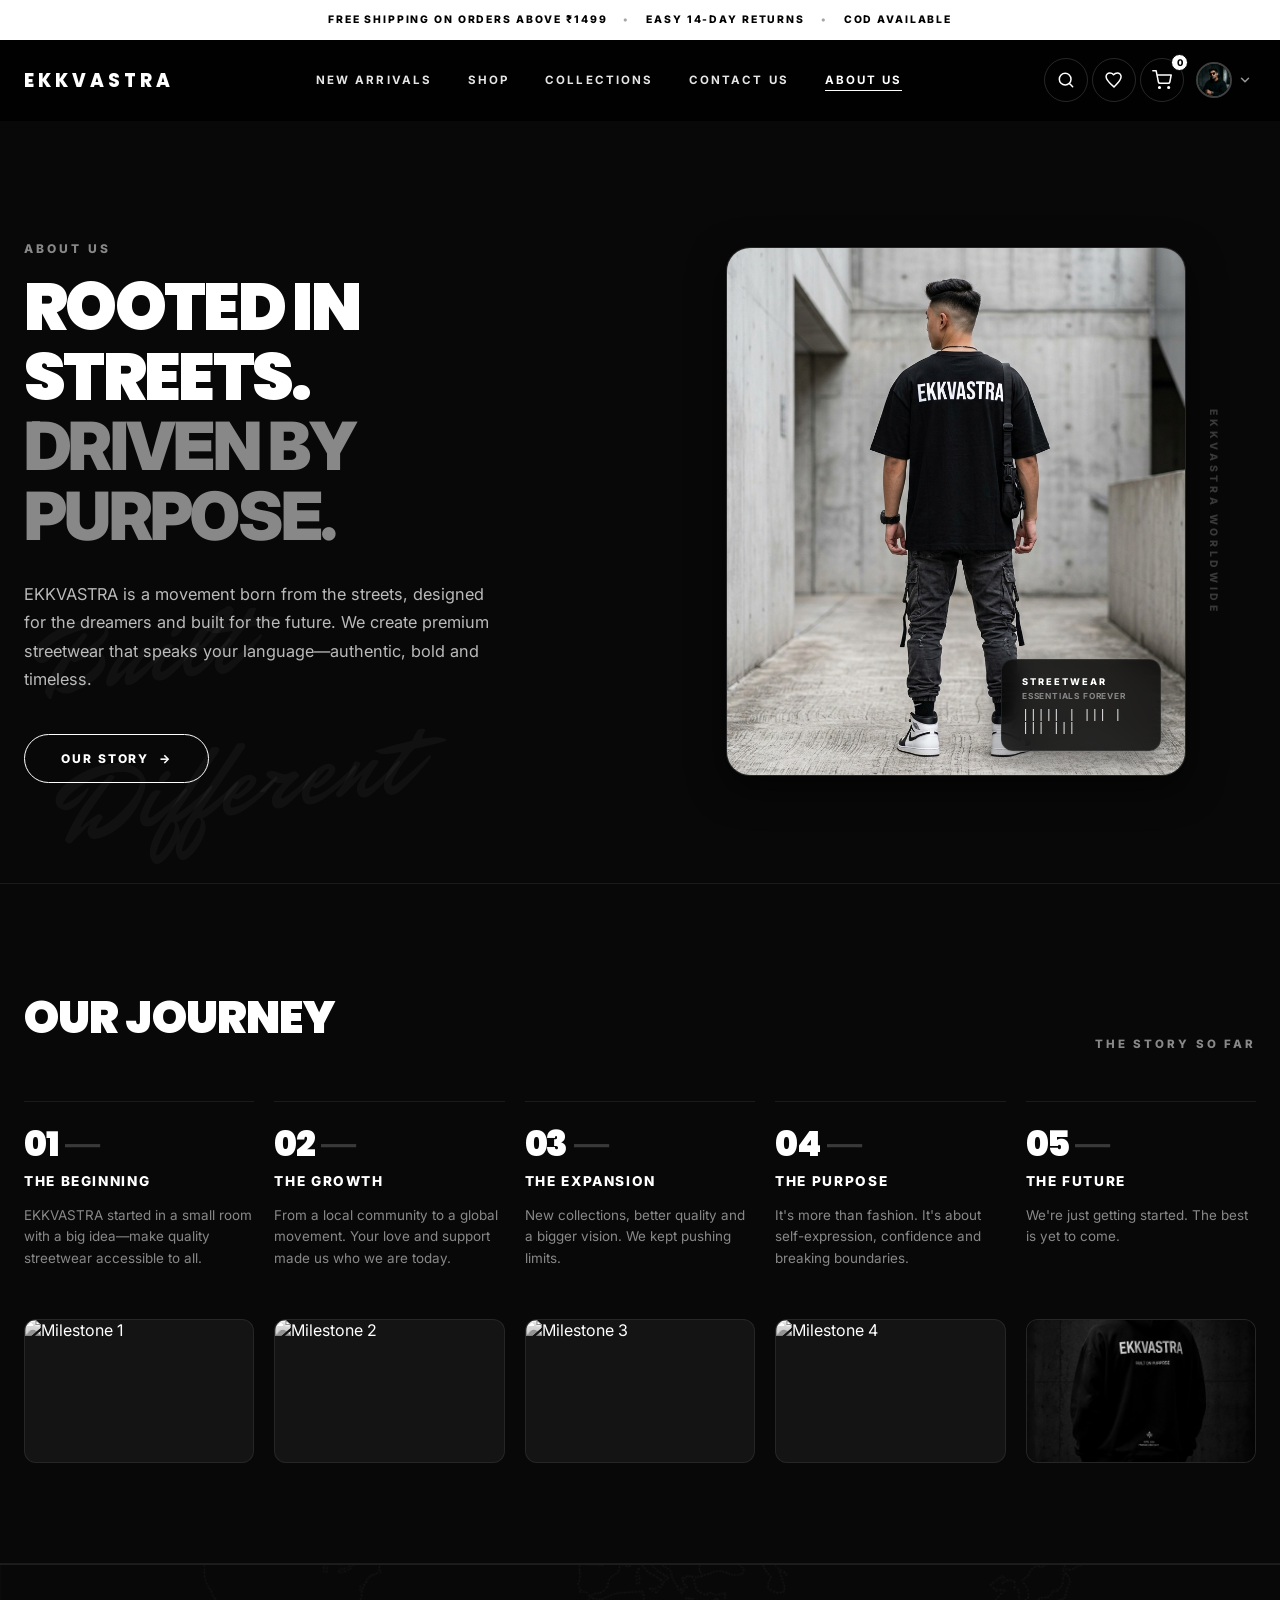
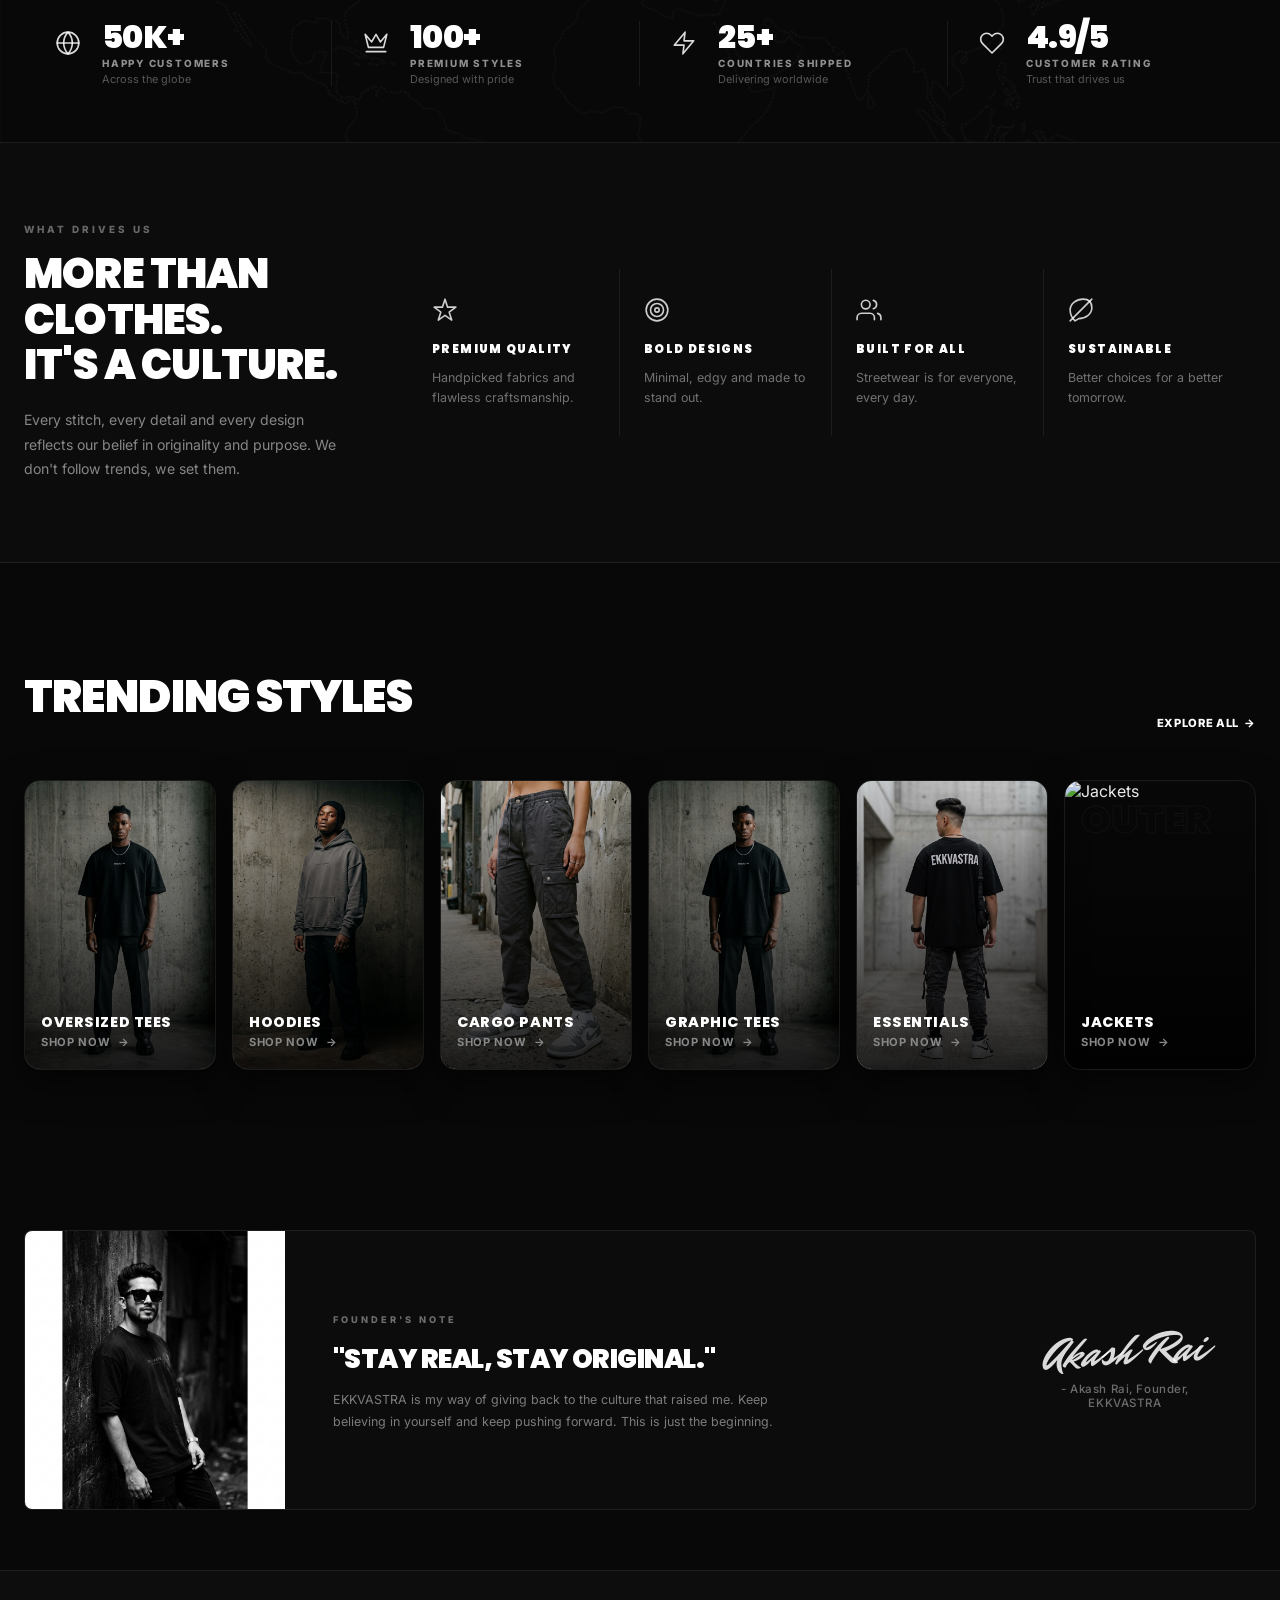
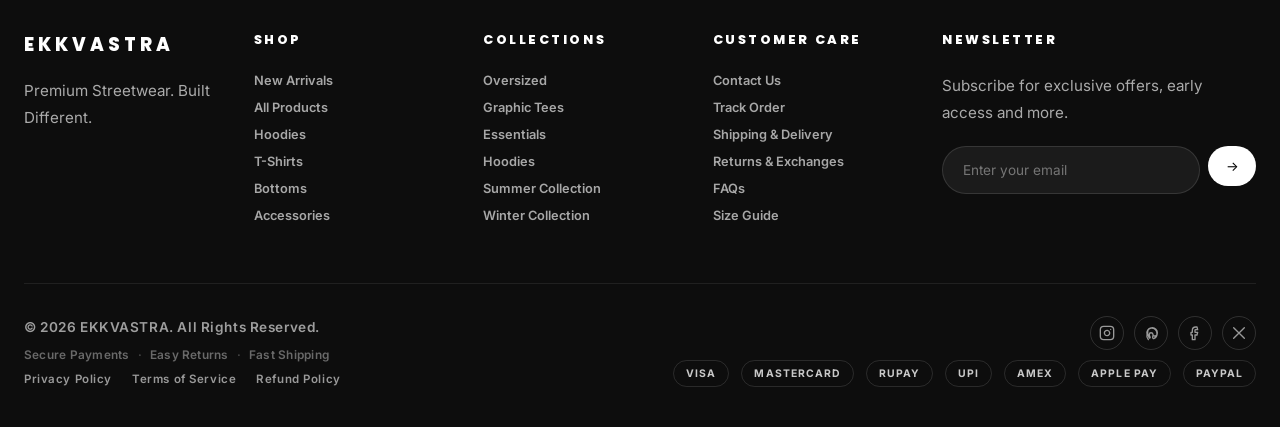
==== commit 7b3b232c: "code updated" ====
--- a/ABOUT.html
+++ b/ABOUT.html
@@ -12,6 +12,12 @@
     <link href="https://fonts.googleapis.com/css2?family=Inter:wght@400;500;600;700;800;900&family=Poppins:wght@500;600;700;800;900&family=Mr+Dafoe&family=Dancing+Script:wght@700&display=swap" rel="stylesheet">
     
     <link rel="stylesheet" href="search-overlay.css" />
+    <script>
+        // iOS Safari won't apply :active/:hover styles on tap unless a touch
+        // listener exists somewhere on the page -- this is what makes the
+        // card/footer tap-lift effects actually fire on a real phone.
+        document.addEventListener('touchstart', function () {}, { passive: true });
+    </script>
 
     <style>
         /* --- DESIGN SYSTEM TOKENS --- */
@@ -37,9 +43,18 @@
             -webkit-font-smoothing: antialiased;
         }
 
+        a {
+            color: inherit;
+            text-decoration: none;
+        }
+
         html, body {
             max-width: 100%;
-            overflow-x: hidden;
+            overflow-x: clip;
+        }
+        html {
+            scroll-behavior: smooth;
+            scroll-padding-top: 96px;
         }
         body {
             background-color: var(--bg);
@@ -125,8 +140,8 @@
 
         /* --- HEADER & NAVIGATION --- */
         .sticky-header {
-            position: absolute;
-            top: 40px;
+            position: sticky;
+            top: 0;
             left: 0;
             right: 0;
             z-index: 70;
@@ -138,9 +153,7 @@
         }
 
         .sticky-header.scrolled {
-            position: fixed;
-            top: 0;
-            background: rgba(0, 0, 0, 0.7);
+            background: rgba(0, 0, 0, 0.75);
             backdrop-filter: blur(20px);
             -webkit-backdrop-filter: blur(20px);
             border-bottom: 1px solid rgba(255, 255, 255, 0.08);
@@ -175,38 +188,93 @@
 
         .logo-text {
             font-family: var(--font-display);
-            font-size: 1.4rem;
-            font-weight: 900;
+            font-size: 1.15rem;
+            font-weight: 800;
             letter-spacing: 0.22em;
+            text-transform: uppercase;
             color: #fff;
+            transition: color 0.35s ease;
         }
 
         .nav-links {
             display: none;
-            gap: 32px;
             align-items: center;
-        }
+            justify-content: center;
+            gap: 12px;
+            flex: 1;
+            padding: 0 8px;
+        }
+
         @media (min-width: 1024px) {
-            .nav-links { display: flex; }
-        }
+            .nav-links {
+                display: flex;
+            }
+        }
+
         .nav-links a {
-            text-decoration: none;
-            color: var(--muted);
-            font-size: 0.8rem;
+            position: relative;
+            font-size: 0.72rem;
             font-weight: 700;
+            letter-spacing: 0.18em;
             text-transform: uppercase;
-            letter-spacing: 0.12em;
-            transition: color 0.25s ease;
-        }
-        .nav-links a:hover, .nav-links a.active {
-            color: var(--ink);
+            padding: 10px 12px;
+            color: rgba(255, 255, 255, 0.9);
+            transition: color 0.35s ease, opacity 0.25s ease, transform 0.25s ease;
+        }
+
+        .nav-links a::after {
+            content: "";
+            position: absolute;
+            left: 12px;
+            right: 12px;
+            bottom: 6px;
+            height: 1.5px;
+            background: currentColor;
+            transform: scaleX(0);
+            transform-origin: left;
+            transition: transform 0.3s cubic-bezier(0.16, 1, 0.3, 1);
+        }
+
+        .nav-links a:hover::after,
+        .nav-links a.active::after {
+            transform: scaleX(1);
+        }
+
+        .nav-links a:hover,
+        .nav-links a.active {
+            color: #fff;
         }
 
         .nav-actions {
             display: none;
             align-items: center;
-            gap: 16px;
-        }
+            justify-content: end;
+            gap: 4px;
+            flex-shrink: 0;
+        }
+
+        .nav-actions .icon-btn {
+            display: inline-flex;
+            align-items: center;
+            justify-content: center;
+            width: 44px;
+            height: 44px;
+            border-radius: 999px;
+            border: 1px solid rgba(255, 255, 255, 0.15);
+            color: #fff;
+            background: transparent;
+            cursor: pointer;
+            position: relative;
+            overflow: visible !important;
+            transition: transform 0.25s ease, background-color 0.25s ease, border-color 0.25s ease;
+        }
+
+        .nav-actions .icon-btn:hover {
+            background: rgba(255, 255, 255, 0.08);
+            border-color: rgba(255, 255, 255, 0.3);
+            transform: translateY(-1px);
+        }
+
         .icon-btn {
             background: transparent;
             border: none;
@@ -221,6 +289,7 @@
             transition: transform 0.3s ease, background-color 0.3s ease, color 0.3s ease, border-color 0.3s ease, opacity 0.3s ease;
             border: 1px solid transparent;
         }
+
         .icon-btn:hover {
             color: var(--ink);
             background: rgba(255, 255, 255, 0.08);
@@ -269,13 +338,22 @@
         }
 
         .mobile-menu-btn {
-            display: grid;
+            margin-left: auto;
+            display: inline-flex;
+            color: #fff;
+            background: transparent;
+            border: none;
+            padding: 6px;
+            width: auto;
+            height: auto;
+            box-shadow: none;
+            cursor: pointer;
         }
         @media (min-width: 768px) {
             .nav-actions { display: flex; }
         }
         @media (min-width: 1024px) {
-            .mobile-menu-btn { display: none; }
+            .mobile-menu-btn { display: none !important; }
         }
 
         /* Avatar button */
@@ -317,7 +395,7 @@
             bottom: 0;
             width: 100vw;
             height: 100vh;
-            z-index: 90;
+            z-index: 999;
             background: rgba(0, 0, 0, 0.72);
             backdrop-filter: blur(24px);
             -webkit-backdrop-filter: blur(24px);
@@ -334,13 +412,14 @@
             width: min(84vw, 360px);
             height: 100vh;
             background: rgba(10, 10, 10, 0.98);
-            backdrop-filter: blur(8px);
-            -webkit-backdrop-filter: blur(8px);
-            padding: 24px;
+            backdrop-filter: blur(10px);
+            -webkit-backdrop-filter: blur(10px);
+            padding: 28px 24px 24px;
             transform: translateX(100%);
             transition: transform 0.35s ease;
             display: flex;
             flex-direction: column;
+            overflow-y: auto;
             box-shadow: -18px 0 50px rgba(0, 0, 0, 0.5);
             border-left: 1px solid rgba(255, 255, 255, 0.08);
         }
@@ -362,36 +441,133 @@
             color: #fff;
             border: 1px solid rgba(255, 255, 255, 0.28);
         }
+        .drawer-tagline {
+            margin: 20px 0 0;
+            font-size: 0.92rem;
+            line-height: 1.5;
+            color: rgba(255, 255, 255, 0.55);
+        }
+        .drawer-divider {
+            border: none;
+            border-top: 1px solid rgba(255, 255, 255, 0.1);
+            margin: 20px 0 4px;
+        }
         .drawer-links {
-            margin-top: 40px;
-            display: grid;
-            gap: 20px;
-        }
-        .drawer-links a {
-            font-size: 1.1rem;
-            font-weight: 700;
+            display: flex;
+            flex-direction: column;
+        }
+        .drawer-link {
+            display: flex;
+            align-items: center;
+            gap: 14px;
+            padding: 16px 2px;
+            border-bottom: 1px solid rgba(255, 255, 255, 0.08);
             color: #fff;
             text-decoration: none;
+            transition: opacity 0.2s ease;
+        }
+        .drawer-link:active {
+            opacity: 0.6;
+        }
+        .drawer-link-icon {
+            width: 20px;
+            height: 20px;
+            flex-shrink: 0;
+            display: flex;
+            align-items: center;
+            justify-content: center;
+            color: #fff;
+        }
+        .drawer-link-label {
+            flex: 1;
+            font-size: 1.02rem;
+            font-weight: 700;
+        }
+        .drawer-badge-new {
+            display: inline-flex;
+            align-items: center;
+            justify-content: center;
+            padding: 5px 10px;
+            border-radius: 999px;
+            background: rgba(255, 255, 255, 0.12);
+            color: #fff;
+            font-size: 0.62rem;
+            font-weight: 800;
+            letter-spacing: 0.08em;
+            flex-shrink: 0;
+        }
+        .drawer-chevron {
+            flex-shrink: 0;
+            color: rgba(255, 255, 255, 0.35);
+        }
+        .drawer-section-label {
+            display: block;
+            margin-top: 20px;
+            font-size: 0.7rem;
+            font-weight: 700;
+            letter-spacing: 0.22em;
             text-transform: uppercase;
-            letter-spacing: 0.05em;
-        }
-        .drawer-actions {
+            color: rgba(255, 255, 255, 0.45);
+        }
+        .drawer-social {
+            display: flex;
+            align-items: center;
+            justify-content: flex-start;
+            gap: 26px;
+            margin-top: 18px;
+        }
+        .drawer-social a {
+            color: #fff;
+            display: flex;
+        }
+        .drawer-social a:active {
+            opacity: 0.6;
+        }
+        .drawer-quick-actions {
             margin-top: auto;
             display: grid;
             grid-template-columns: repeat(4, 1fr);
-            gap: 12px;
-            padding-top: 32px;
-        }
-        .drawer-actions .icon-btn {
-            width: 100%;
+            border: 1px solid rgba(255, 255, 255, 0.14);
+            border-radius: 18px;
+            overflow: hidden;
+        }
+        .drawer-quick-item {
+            display: flex;
+            flex-direction: column;
+            align-items: center;
+            justify-content: center;
+            gap: 6px;
+            padding: 14px 4px;
+            background: transparent;
+            border: none;
+            border-left: 1px solid rgba(255, 255, 255, 0.14);
+            color: #fff;
+            text-decoration: none;
+            font-size: 0.7rem;
+            font-weight: 600;
+            text-align: center;
+        }
+        .drawer-quick-item:first-child {
+            border-left: none;
+        }
+        .drawer-quick-item:active {
             background: rgba(255, 255, 255, 0.06);
-            border-color: rgba(255, 255, 255, 0.15);
-            color: #fff;
+        }
+        .drawer-footer-mini {
+            margin-top: 24px;
+            padding-top: 20px;
+        }
+        .drawer-footer-mini p {
+            margin: 0;
+            text-align: center;
+            font-size: 0.74rem;
+            color: rgba(255, 255, 255, 0.4);
+            line-height: 1.8;
         }
 
         /* --- HERO SECTION --- */
         .about-hero-section {
-            padding: 180px 0 100px;
+            padding: 120px 0 100px;
             position: relative;
             overflow: hidden;
             border-bottom: 1px solid var(--border);
@@ -1069,6 +1245,21 @@
         @media (min-width: 1280px) {
             .footer-grid {
                 grid-template-columns: repeat(5, 1fr);
+            }
+        }
+        @media (max-width: 767px) {
+            .footer-grid {
+                text-align: center;
+            }
+            .footer-links {
+                align-items: center;
+            }
+            .newsletter > div {
+                width: 100%;
+            }
+            .footer-bottom {
+                justify-content: center;
+                text-align: center;
             }
         }
         .footer-brand h2 {
@@ -1347,7 +1538,7 @@
                     <span class="cart-badge">0</span>
                 </a>
                 <a href="account.html" class="nav-avatar-btn" aria-label="My Account">
-                    <img src="avatar_akash.png" alt="Account" class="nav-avatar-img" />
+                    <img src="images/avatar_akash.png" alt="Account" class="nav-avatar-img" />
                     <span class="nav-avatar-chevron">
                         <svg viewBox="0 0 24 24" width="14" height="14" fill="none" stroke="currentColor" stroke-width="2.5" stroke-linecap="round" stroke-linejoin="round">
                             <polyline points="6 9 12 15 18 9"></polyline>
@@ -1363,56 +1554,93 @@
             </button>
         </div>
 
-        <!-- Mobile Menu Drawer -->
-        <div class="mobile-drawer" id="mobileDrawer" aria-hidden="true">
-            <div class="drawer-panel" role="dialog" aria-modal="true" aria-label="Mobile navigation">
-                <div class="drawer-top">
-                    <a href="index.html" class="logo" aria-label="EKKVASTRA home">
-                        <span class="logo-text" style="color:#fff;">EKKVASTRA</span>
-                    </a>
-                    <button class="icon-btn" id="closeBtn" aria-label="Close menu">
+    </header>
+
+    <div class="mobile-drawer" id="mobileDrawer" aria-hidden="true">
+        <div class="drawer-panel" role="dialog" aria-modal="true" aria-label="Mobile navigation">
+            <div class="drawer-top">
+                <a href="index.html" class="logo" aria-label="EKKVASTRA home">
+                    <div class="logo-mark">
                         <svg viewBox="0 0 24 24" width="18" height="18" fill="none" stroke="currentColor" stroke-width="1.8">
-                            <path d="M6 6l12 12M18 6L6 18" stroke-linecap="round"></path></svg>
-                    </button>
-                </div>
-
-                <div class="drawer-links">
-                    <a href="index.html#new-arrivals">New Arrivals</a>
-                    <a href="shop.html">Shop</a>
-                    <a href="index.html#collections">Collections</a>
-                    <a href="CONTACT.html">Contact Us</a>
-                    <a href="ABOUT.html">About Us</a>
-                </div>
-
-                <div class="drawer-actions">
-                    <button class="icon-btn" aria-label="Search">
-                        <svg viewBox="0 0 24 24" width="18" height="18" fill="none" stroke="currentColor" stroke-width="1.8">
-                            <circle cx="11" cy="11" r="7"></circle>
-                            <path d="M20 20l-3.5-3.5" stroke-linecap="round"></path>
+                            <path d="M6 6h12l-3 12H9L6 6z" stroke-linecap="round" stroke-linejoin="round"></path>
                         </svg>
-                    </button>
-                    <a href="LOGIN.html" class="icon-btn" aria-label="Account">
-                        <svg viewBox="0 0 24 24" width="18" height="18" fill="none" stroke="currentColor" stroke-width="1.8">
-                            <path d="M20 21a8 8 0 0 0-16 0" stroke-linecap="round"></path>
-                            <circle cx="12" cy="8" r="4"></circle>
-                        </svg>
-                    </a>
-                    <a href="wishlist.html" class="icon-btn" aria-label="Wishlist">
-                        <svg viewBox="0 0 24 24" width="18" height="18" fill="none" stroke="currentColor" stroke-width="1.8">
-                            <path d="M12.1 20.3l-.1.1-.1-.1C6.1 15.2 2.5 11.9 2.5 8A4.5 4.5 0 0 1 7 3.5c1.74 0 3.41.81 4.5 2.09A5.96 5.96 0 0 1 16 3.5 4.5 4.5 0 0 1 20.5 8c0 3.95-3.64 7.24-8.4 12.3z" stroke-linecap="round" stroke-linejoin="round"></path>
-                        </svg>
-                    </a>
-                    <a href="cart.html" class="icon-btn" aria-label="Shopping Bag">
-                        <svg viewBox="0 0 24 24" width="18" height="18" fill="none" stroke="currentColor" stroke-width="1.8" stroke-linecap="round" stroke-linejoin="round">
-                            <circle cx="9" cy="21" r="1"></circle>
-                            <circle cx="20" cy="21" r="1"></circle>
-                            <path d="M1 1h4l2.68 13.39a2 2 0 0 0 2 1.61h9.72a2 2 0 0 0 2-1.61L23 6H6"></path>
-                        </svg>
-                    </a>
-                </div>
+                    </div>
+                    <span class="logo-text">EKKVASTRA</span>
+                </a>
+                <button class="icon-btn" id="closeBtn" aria-label="Close menu">
+                    <svg viewBox="0 0 24 24" width="18" height="18" fill="none" stroke="currentColor" stroke-width="1.8">
+                        <path d="M6 6l12 12M18 6L6 18" stroke-linecap="round"></path>
+                    </svg>
+                </button>
+            </div>
+
+            <p class="drawer-tagline">Premium Streetwear.<br>Built Different.</p>
+
+            <hr class="drawer-divider" />
+
+            <nav class="drawer-links">
+                <a href="index.html#new-arrivals" class="drawer-link">
+                    <span class="drawer-link-icon"><span class="drawer-badge-new">NEW</span></span>
+                    <span class="drawer-link-label">New Arrivals</span>
+                    <span class="drawer-chevron"><svg viewBox="0 0 24 24" width="16" height="16" fill="none" stroke="currentColor" stroke-width="1.8" stroke-linecap="round" stroke-linejoin="round"><polyline points="9 6 15 12 9 18"></polyline></svg></span>
+                </a>
+                <a href="shop.html" class="drawer-link">
+                    <span class="drawer-link-icon"><svg viewBox="0 0 24 24" width="18" height="18" fill="none" stroke="currentColor" stroke-width="1.8" stroke-linecap="round" stroke-linejoin="round"><path d="M6 7h12l1 14H5L6 7z"></path><path d="M9 7a3 3 0 0 1 6 0"></path></svg></span>
+                    <span class="drawer-link-label">Shop</span>
+                    <span class="drawer-chevron"><svg viewBox="0 0 24 24" width="16" height="16" fill="none" stroke="currentColor" stroke-width="1.8" stroke-linecap="round" stroke-linejoin="round"><polyline points="9 6 15 12 9 18"></polyline></svg></span>
+                </a>
+                <a href="index.html#collections" class="drawer-link">
+                    <span class="drawer-link-icon"><svg viewBox="0 0 24 24" width="18" height="18" fill="none" stroke="currentColor" stroke-width="1.8" stroke-linecap="round" stroke-linejoin="round"><rect x="3" y="3" width="7" height="7" rx="1"></rect><rect x="14" y="3" width="7" height="7" rx="1"></rect><rect x="3" y="14" width="7" height="7" rx="1"></rect><rect x="14" y="14" width="7" height="7" rx="1"></rect></svg></span>
+                    <span class="drawer-link-label">Collections</span>
+                    <span class="drawer-chevron"><svg viewBox="0 0 24 24" width="16" height="16" fill="none" stroke="currentColor" stroke-width="1.8" stroke-linecap="round" stroke-linejoin="round"><polyline points="9 6 15 12 9 18"></polyline></svg></span>
+                </a>
+                <a href="CONTACT.html" class="drawer-link">
+                    <span class="drawer-link-icon"><svg viewBox="0 0 24 24" width="18" height="18" fill="none" stroke="currentColor" stroke-width="1.8" stroke-linecap="round" stroke-linejoin="round"><path d="M3 13a9 9 0 0 1 18 0"></path><path d="M21 13v4a2 2 0 0 1-2 2h-1a2 2 0 0 1-2-2v-3a2 2 0 0 1 2-2h3z"></path><path d="M3 13v4a2 2 0 0 0 2 2h1a2 2 0 0 0 2-2v-3a2 2 0 0 0-2-2H3z"></path></svg></span>
+                    <span class="drawer-link-label">Contact Us</span>
+                    <span class="drawer-chevron"><svg viewBox="0 0 24 24" width="16" height="16" fill="none" stroke="currentColor" stroke-width="1.8" stroke-linecap="round" stroke-linejoin="round"><polyline points="9 6 15 12 9 18"></polyline></svg></span>
+                </a>
+                <a href="ABOUT.html" class="drawer-link">
+                    <span class="drawer-link-icon"><svg viewBox="0 0 24 24" width="18" height="18" fill="none" stroke="currentColor" stroke-width="1.8" stroke-linecap="round" stroke-linejoin="round"><path d="M20 21a8 8 0 0 0-16 0" stroke-linecap="round"></path><circle cx="12" cy="8" r="4"></circle></svg></span>
+                    <span class="drawer-link-label">About Us</span>
+                    <span class="drawer-chevron"><svg viewBox="0 0 24 24" width="16" height="16" fill="none" stroke="currentColor" stroke-width="1.8" stroke-linecap="round" stroke-linejoin="round"><polyline points="9 6 15 12 9 18"></polyline></svg></span>
+                </a>
+            </nav>
+
+            <span class="drawer-section-label">Follow Us</span>
+            <div class="drawer-social">
+                <a href="#" aria-label="Instagram"><svg viewBox="0 0 24 24" width="22" height="22" fill="none" stroke="currentColor" stroke-width="1.8" stroke-linecap="round" stroke-linejoin="round"><rect x="2" y="2" width="20" height="20" rx="5" ry="5"></rect><path d="M16 11.37A4 4 0 1 1 12.63 8 4 4 0 0 1 16 11.37z"></path><line x1="17.5" y1="6.5" x2="17.51" y2="6.5"></line></svg></a>
+                <a href="#" aria-label="Pinterest"><svg viewBox="0 0 24 24" width="22" height="22" fill="none" stroke="currentColor" stroke-width="1.8" stroke-linecap="round" stroke-linejoin="round"><path d="M8 22a9 9 0 0 1-1.91-8.3A7.5 7.5 0 0 1 12 4.5a8.38 8.38 0 0 1 9 9 7.26 7.26 0 0 1-4.25 6.66c-1.12.5-2.24-.29-2.24-1.5v-1a5.83 5.83 0 0 0 .5-3.5c-.32-1.5-1.5-2.5-3-2.5a2.5 2.5 0 0 0-2.5 2.5 6 6 0 0 0 1 3.5c.34.5.21 1.5-.5 2S8.5 17 8 16c-.5-1-1-3-1-5a7 7 0 0 1 7-7 7.5 7.5 0 0 1 7.5 7.5c0 2.5-1.5 5-4.5 5a2 2 0 0 1-2-2"></path></svg></a>
+                <a href="#" aria-label="Facebook"><svg viewBox="0 0 24 24" width="22" height="22" fill="none" stroke="currentColor" stroke-width="1.8" stroke-linecap="round" stroke-linejoin="round"><path d="M15 3h-2a5 5 0 0 0-5 5v3H6v4h2v7h4v-7h3l1-4h-4V8a1 1 0 0 1 1-1h3z"></path></svg></a>
+                <a href="#" aria-label="X (Twitter)"><svg viewBox="0 0 24 24" width="22" height="22" fill="none" stroke="currentColor" stroke-width="1.8" stroke-linecap="round" stroke-linejoin="round"><path d="M4 4l16 16M20 4L4 20"></path></svg></a>
+            </div>
+
+            <hr class="drawer-divider" />
+
+            <div class="drawer-quick-actions">
+                <button class="drawer-quick-item" aria-label="Search">
+                    <svg viewBox="0 0 24 24" width="19" height="19" fill="none" stroke="currentColor" stroke-width="1.8" stroke-linecap="round" stroke-linejoin="round"><circle cx="11" cy="11" r="7"></circle><path d="M20 20l-3.5-3.5"></path></svg>
+                    <span>Search</span>
+                </button>
+                <a href="LOGIN.html" class="drawer-quick-item">
+                    <svg viewBox="0 0 24 24" width="19" height="19" fill="none" stroke="currentColor" stroke-width="1.8" stroke-linecap="round" stroke-linejoin="round"><path d="M20 21a8 8 0 0 0-16 0"></path><circle cx="12" cy="8" r="4"></circle></svg>
+                    <span>Account</span>
+                </a>
+                <a href="wishlist.html" class="drawer-quick-item">
+                    <svg viewBox="0 0 24 24" width="19" height="19" fill="none" stroke="currentColor" stroke-width="1.8" stroke-linecap="round" stroke-linejoin="round"><path d="M12.1 20.3l-.1.1-.1-.1C6.1 15.2 2.5 11.9 2.5 8A4.5 4.5 0 0 1 7 3.5c1.74 0 3.41.81 4.5 2.09A5.96 5.96 0 0 1 16 3.5 4.5 4.5 0 0 1 20.5 8c0 3.95-3.64 7.24-8.4 12.3z"></path></svg>
+                    <span>Wishlist</span>
+                </a>
+                <a href="cart.html" class="drawer-quick-item">
+                    <svg viewBox="0 0 24 24" width="19" height="19" fill="none" stroke="currentColor" stroke-width="1.8" stroke-linecap="round" stroke-linejoin="round"><circle cx="9" cy="21" r="1"></circle><circle cx="20" cy="21" r="1"></circle><path d="M1 1h4l2.68 13.39a2 2 0 0 0 2 1.61h9.72a2 2 0 0 0 2-1.61L23 6H6"></path></svg>
+                    <span>Cart (<span id="drawerCartCount">0</span>)</span>
+                </a>
+            </div>
+
+            <div class="drawer-footer-mini">
+                <p>&copy; 2026 Ekkvastra. All Rights Reserved.</p>
+                <p>Privacy Policy &middot; Terms &amp; Conditions</p>
             </div>
         </div>
-    </header>
+    </div>
 
     <main id="content">
         <!-- HERO SECTION -->
@@ -1428,7 +1656,7 @@
                     </div>
                     <div class="hero-right reveal-right">
                         <div class="hero-img-container">
-                            <img src="ekkvastra_back_print_tee.png" alt="EKKVASTRA Back Print Tee Model">
+                            <img src="images/ekkvastra_back_print_tee.png" alt="EKKVASTRA Back Print Tee Model">
                             <div class="hero-barcode-badge">
                                 <span class="barcode-title">Streetwear</span>
                                 <span class="barcode-desc">Essentials Forever</span>
@@ -1491,7 +1719,7 @@
                         <h3 class="journey-title">The Future</h3>
                         <p class="journey-desc">We're just getting started. The best is yet to come.</p>
                         <div class="journey-thumb">
-                            <img src="login img.png" alt="Milestone 5">
+                            <img src="images/login img.png" alt="Milestone 5">
                         </div>
                     </div>
                 </div>
@@ -1500,7 +1728,7 @@
 
         <!-- STATS SECTION -->
         <section class="stats-section">
-            <img src="world_map_dark.png" alt="" class="stats-map-bg" aria-hidden="true">
+            <img src="images/world_map_dark.png" alt="" class="stats-map-bg" aria-hidden="true">
             <div class="container">
                 <div class="stats-grid">
                     <div class="stat-item reveal" style="transition-delay: 0s;">
@@ -1634,7 +1862,7 @@
                     <!-- Oversized Tees -->
                     <a href="shop.html" class="category-card reveal" style="transition-delay: 0s;">
                         <div class="card-bg-text">Tees</div>
-                        <img src="ekkvastra_front_print_tee.png" alt="Oversized Tees">
+                        <img src="images/ekkvastra_front_print_tee.png" alt="Oversized Tees">
                         <div class="category-overlay"></div>
                         <div class="category-content">
                             <span class="category-title">Oversized Tees</span>
@@ -1644,7 +1872,7 @@
                     <!-- Hoodies -->
                     <a href="shop.html" class="category-card reveal" style="transition-delay: 0.05s;">
                         <div class="card-bg-text">Hoods</div>
-                        <img src="ekkvastra_hoodie.png" alt="Hoodies">
+                        <img src="images/ekkvastra_hoodie.png" alt="Hoodies">
                         <div class="category-overlay"></div>
                         <div class="category-content">
                             <span class="category-title">Hoodies</span>
@@ -1654,7 +1882,7 @@
                     <!-- Cargo Pants -->
                     <a href="shop.html" class="category-card reveal" style="transition-delay: 0.1s;">
                         <div class="card-bg-text">Cargo</div>
-                        <img src="ekkvastra_cargo.png" alt="Cargo Pants">
+                        <img src="images/ekkvastra_cargo.png" alt="Cargo Pants">
                         <div class="category-overlay"></div>
                         <div class="category-content">
                             <span class="category-title">Cargo Pants</span>
@@ -1664,7 +1892,7 @@
                     <!-- Graphic Tees -->
                     <a href="shop.html" class="category-card reveal" style="transition-delay: 0.15s;">
                         <div class="card-bg-text">Graphic</div>
-                        <img src="ekkvastra_front_print_tee.png" alt="Graphic Tees">
+                        <img src="images/ekkvastra_front_print_tee.png" alt="Graphic Tees">
                         <div class="category-overlay"></div>
                         <div class="category-content">
                             <span class="category-title">Graphic Tees</span>
@@ -1674,7 +1902,7 @@
                     <!-- Essentials -->
                     <a href="shop.html" class="category-card reveal" style="transition-delay: 0.2s;">
                         <div class="card-bg-text">Basic</div>
-                        <img src="ekkvastra_back_print_tee.png" alt="Essentials">
+                        <img src="images/ekkvastra_back_print_tee.png" alt="Essentials">
                         <div class="category-overlay"></div>
                         <div class="category-content">
                             <span class="category-title">Essentials</span>
@@ -1701,7 +1929,7 @@
                 <div class="founder-banner animate-card">
                     <!-- Photo: full height cover -->
                     <div class="founder-photo-strip">
-                        <img src="founder_portrait.png" alt="Founder of EKKVASTRA">
+                        <img src="images/founder_portrait.png" alt="Founder of EKKVASTRA">
                     </div>
 
                     <!-- Center: Quote + Text -->
@@ -1788,18 +2016,32 @@
             </div>
 
             <div class="footer-bottom" style="margin-top:24px;">
-                <div style="display:flex;flex-wrap:wrap;gap:20px;">
-                    <a href="#" style="color:rgba(255,255,255,.58);">Privacy Policy</a>
-                    <a href="#" style="color:rgba(255,255,255,.58);">Terms of Service</a>
-                    <a href="#" style="color:rgba(255,255,255,.58);">Refund Policy</a>
+                <div class="footer-bottom-legal">
+                    <p class="footer-copyright">&copy; 2026 EKKVASTRA. All Rights Reserved.</p>
+                    <p class="footer-trust-line">Secure Payments<span class="dot">&middot;</span>Easy Returns<span class="dot">&middot;</span>Fast Shipping</p>
+                    <div style="display:flex;flex-wrap:wrap;gap:20px;">
+                        <a href="#" style="color:rgba(255,255,255,.58);">Privacy Policy</a>
+                        <a href="#" style="color:rgba(255,255,255,.58);">Terms of Service</a>
+                        <a href="#" style="color:rgba(255,255,255,.58);">Refund Policy</a>
+                    </div>
                 </div>
 
-                <div style="display:flex;flex-wrap:wrap;gap:12px;">
-                    <span class="payment-pill">Amex</span>
-                    <span class="payment-pill">Apple Pay</span>
-                    <span class="payment-pill">Mastercard</span>
-                    <span class="payment-pill">PayPal</span>
-                    <span class="payment-pill">Visa</span>
+                <div class="footer-bottom-meta">
+                    <div class="footer-social">
+                        <a href="#" aria-label="Instagram"><svg viewBox="0 0 24 24" width="16" height="16" fill="none" stroke="currentColor" stroke-width="2" stroke-linecap="round" stroke-linejoin="round"><rect x="2" y="2" width="20" height="20" rx="5" ry="5"/><path d="M16 11.37A4 4 0 1 1 12.63 8 4 4 0 0 1 16 11.37z"/><line x1="17.5" y1="6.5" x2="17.51" y2="6.5"/></svg></a>
+                        <a href="#" aria-label="Pinterest"><svg viewBox="0 0 24 24" width="16" height="16" fill="none" stroke="currentColor" stroke-width="2" stroke-linecap="round" stroke-linejoin="round"><path d="M8 22a9 9 0 0 1-1.91-8.3A7.5 7.5 0 0 1 12 4.5a8.38 8.38 0 0 1 9 9 7.26 7.26 0 0 1-4.25 6.66c-1.12.5-2.24-.29-2.24-1.5v-1a5.83 5.83 0 0 0 .5-3.5c-.32-1.5-1.5-2.5-3-2.5a2.5 2.5 0 0 0-2.5 2.5 6 6 0 0 0 1 3.5c.34.5.21 1.5-.5 2S8.5 17 8 16c-.5-1-1-3-1-5a7 7 0 0 1 7-7 7.5 7.5 0 0 1 7.5 7.5c0 2.5-1.5 5-4.5 5a2 2 0 0 1-2-2"/></svg></a>
+                        <a href="#" aria-label="Facebook"><svg viewBox="0 0 24 24" width="16" height="16" fill="none" stroke="currentColor" stroke-width="2" stroke-linecap="round" stroke-linejoin="round"><path d="M15 3h-2a5 5 0 0 0-5 5v3H6v4h2v7h4v-7h3l1-4h-4V8a1 1 0 0 1 1-1h3z"/></svg></a>
+                        <a href="#" aria-label="X (Twitter)"><svg viewBox="0 0 24 24" width="16" height="16" fill="none" stroke="currentColor" stroke-width="2" stroke-linecap="round" stroke-linejoin="round"><path d="M4 4l16 16M20 4L4 20"/></svg></a>
+                    </div>
+                    <div style="display:flex;flex-wrap:wrap;gap:12px;">
+                        <span class="payment-pill">Visa</span>
+                        <span class="payment-pill">Mastercard</span>
+                        <span class="payment-pill">RuPay</span>
+                        <span class="payment-pill">UPI</span>
+                        <span class="payment-pill">Amex</span>
+                        <span class="payment-pill">Apple Pay</span>
+                        <span class="payment-pill">PayPal</span>
+                    </div>
                 </div>
             </div>
         </div>
@@ -1877,8 +2119,8 @@
                             <!-- Card 1 -->
                             <div class="suggested-card">
                                 <div class="suggested-img-wrap">
-                                    <img src="ekkvastra_front_print_tee.png" alt="OVERSIZED TEE">
-                                    <button class="suggested-wishlist" aria-label="Wishlist" data-product="${encodeURIComponent(JSON.stringify({id:'idx-1', name:'Oversized Tee - Noir', price:1199, image:'ekkvastra_front_print_tee.png', colors:['#fff','#777','#222']}))}"><svg viewBox="0 0 24 24" width="16" height="16" fill="none" stroke="currentColor" stroke-width="2"><path d="M20.84 4.61a5.5 5.5 0 0 0-7.78 0L12 5.67l-1.06-1.06a5.5 5.5 0 0 0-7.78 7.78l1.06 1.06L12 21.23l7.78-7.78 1.06-1.06a5.5 5.5 0 0 0 0-7.78z"/></svg></button>
+                                    <img src="images/ekkvastra_front_print_tee.png" alt="OVERSIZED TEE">
+                                    <button class="suggested-wishlist" aria-label="Wishlist" data-product="${encodeURIComponent(JSON.stringify({id:'idx-1', name:'Oversized Tee - Noir', price:1199, image:'images/ekkvastra_front_print_tee.png', colors:['#fff','#777','#222']}))}"><svg viewBox="0 0 24 24" width="16" height="16" fill="none" stroke="currentColor" stroke-width="2"><path d="M20.84 4.61a5.5 5.5 0 0 0-7.78 0L12 5.67l-1.06-1.06a5.5 5.5 0 0 0-7.78 7.78l1.06 1.06L12 21.23l7.78-7.78 1.06-1.06a5.5 5.5 0 0 0 0-7.78z"/></svg></button>
                                 </div>
                                 <div class="suggested-info">
                                     <h3>OVERSIZED TEE - NOIR</h3>
@@ -1894,8 +2136,8 @@
                             <!-- Card 2 -->
                             <div class="suggested-card">
                                 <div class="suggested-img-wrap">
-                                    <img src="ekkvastra_hoodie.png" alt="SIGNATURE HOODIE">
-                                    <button class="suggested-wishlist" aria-label="Wishlist" data-product="${encodeURIComponent(JSON.stringify({id:'idx-2', name:'Signature Hoodie - Black', price:1799, image:'ekkvastra_hoodie.png', colors:['#111','#8a8a8a']}))}"><svg viewBox="0 0 24 24" width="16" height="16" fill="none" stroke="currentColor" stroke-width="2"><path d="M20.84 4.61a5.5 5.5 0 0 0-7.78 0L12 5.67l-1.06-1.06a5.5 5.5 0 0 0-7.78 7.78l1.06 1.06L12 21.23l7.78-7.78 1.06-1.06a5.5 5.5 0 0 0 0-7.78z"/></svg></button>
+                                    <img src="images/ekkvastra_hoodie.png" alt="SIGNATURE HOODIE">
+                                    <button class="suggested-wishlist" aria-label="Wishlist" data-product="${encodeURIComponent(JSON.stringify({id:'idx-2', name:'Signature Hoodie - Black', price:1799, image:'images/ekkvastra_hoodie.png', colors:['#111','#8a8a8a']}))}"><svg viewBox="0 0 24 24" width="16" height="16" fill="none" stroke="currentColor" stroke-width="2"><path d="M20.84 4.61a5.5 5.5 0 0 0-7.78 0L12 5.67l-1.06-1.06a5.5 5.5 0 0 0-7.78 7.78l1.06 1.06L12 21.23l7.78-7.78 1.06-1.06a5.5 5.5 0 0 0 0-7.78z"/></svg></button>
                                 </div>
                                 <div class="suggested-info">
                                     <h3>SIGNATURE HOODIE - BLACK</h3>
@@ -1910,8 +2152,8 @@
                             <!-- Card 3 -->
                             <div class="suggested-card">
                                 <div class="suggested-img-wrap">
-                                    <img src="ekkvastra_cargo.png" alt="CARGO PANTS">
-                                    <button class="suggested-wishlist" aria-label="Wishlist" data-product="${encodeURIComponent(JSON.stringify({id:'idx-3', name:'Cargo Pants - Black', price:1699, image:'ekkvastra_cargo.png', colors:['#111','#8a8a8a']}))}"><svg viewBox="0 0 24 24" width="16" height="16" fill="none" stroke="currentColor" stroke-width="2"><path d="M20.84 4.61a5.5 5.5 0 0 0-7.78 0L12 5.67l-1.06-1.06a5.5 5.5 0 0 0-7.78 7.78l1.06 1.06L12 21.23l7.78-7.78 1.06-1.06a5.5 5.5 0 0 0 0-7.78z"/></svg></button>
+                                    <img src="images/ekkvastra_cargo.png" alt="CARGO PANTS">
+                                    <button class="suggested-wishlist" aria-label="Wishlist" data-product="${encodeURIComponent(JSON.stringify({id:'idx-3', name:'Cargo Pants - Black', price:1699, image:'images/ekkvastra_cargo.png', colors:['#111','#8a8a8a']}))}"><svg viewBox="0 0 24 24" width="16" height="16" fill="none" stroke="currentColor" stroke-width="2"><path d="M20.84 4.61a5.5 5.5 0 0 0-7.78 0L12 5.67l-1.06-1.06a5.5 5.5 0 0 0-7.78 7.78l1.06 1.06L12 21.23l7.78-7.78 1.06-1.06a5.5 5.5 0 0 0 0-7.78z"/></svg></button>
                                 </div>
                                 <div class="suggested-info">
                                     <h3>CARGO PANTS - BLACK</h3>
@@ -1926,8 +2168,8 @@
                             <!-- Card 4 -->
                             <div class="suggested-card">
                                 <div class="suggested-img-wrap">
-                                    <img src="ekkvastra_back_print_tee.png" alt="MINIMAL TEE">
-                                    <button class="suggested-wishlist" aria-label="Wishlist" data-product="${encodeURIComponent(JSON.stringify({id:'idx-4', name:'Minimal Tee - Sand', price:1099, image:'ekkvastra_back_print_tee.png', colors:['#d8d0c4','#8a8a8a']}))}"><svg viewBox="0 0 24 24" width="16" height="16" fill="none" stroke="currentColor" stroke-width="2"><path d="M20.84 4.61a5.5 5.5 0 0 0-7.78 0L12 5.67l-1.06-1.06a5.5 5.5 0 0 0-7.78 7.78l1.06 1.06L12 21.23l7.78-7.78 1.06-1.06a5.5 5.5 0 0 0 0-7.78z"/></svg></button>
+                                    <img src="images/ekkvastra_back_print_tee.png" alt="MINIMAL TEE">
+                                    <button class="suggested-wishlist" aria-label="Wishlist" data-product="${encodeURIComponent(JSON.stringify({id:'idx-4', name:'Minimal Tee - Sand', price:1099, image:'images/ekkvastra_back_print_tee.png', colors:['#d8d0c4','#8a8a8a']}))}"><svg viewBox="0 0 24 24" width="16" height="16" fill="none" stroke="currentColor" stroke-width="2"><path d="M20.84 4.61a5.5 5.5 0 0 0-7.78 0L12 5.67l-1.06-1.06a5.5 5.5 0 0 0-7.78 7.78l1.06 1.06L12 21.23l7.78-7.78 1.06-1.06a5.5 5.5 0 0 0 0-7.78z"/></svg></button>
                                 </div>
                                 <div class="suggested-info">
                                     <h3>MINIMAL TEE - SAND</h3>
@@ -1942,8 +2184,8 @@
                             <!-- Card 5 -->
                             <div class="suggested-card">
                                 <div class="suggested-img-wrap">
-                                    <img src="ekkvastra_front_print_tee.png" alt="GRAPHIC TEE">
-                                    <button class="suggested-wishlist" aria-label="Wishlist" data-product="${encodeURIComponent(JSON.stringify({id:'idx-5', name:'Graphic Tee - Abstract', price:1299, image:'ekkvastra_front_print_tee.png', colors:['#fff','#777','#222']}))}"><svg viewBox="0 0 24 24" width="16" height="16" fill="none" stroke="currentColor" stroke-width="2"><path d="M20.84 4.61a5.5 5.5 0 0 0-7.78 0L12 5.67l-1.06-1.06a5.5 5.5 0 0 0-7.78 7.78l1.06 1.06L12 21.23l7.78-7.78 1.06-1.06a5.5 5.5 0 0 0 0-7.78z"/></svg></button>
+                                    <img src="images/ekkvastra_front_print_tee.png" alt="GRAPHIC TEE">
+                                    <button class="suggested-wishlist" aria-label="Wishlist" data-product="${encodeURIComponent(JSON.stringify({id:'idx-5', name:'Graphic Tee - Abstract', price:1299, image:'images/ekkvastra_front_print_tee.png', colors:['#fff','#777','#222']}))}"><svg viewBox="0 0 24 24" width="16" height="16" fill="none" stroke="currentColor" stroke-width="2"><path d="M20.84 4.61a5.5 5.5 0 0 0-7.78 0L12 5.67l-1.06-1.06a5.5 5.5 0 0 0-7.78 7.78l1.06 1.06L12 21.23l7.78-7.78 1.06-1.06a5.5 5.5 0 0 0 0-7.78z"/></svg></button>
                                 </div>
                                 <div class="suggested-info">
                                     <h3>GRAPHIC TEE - ABSTRACT</h3>
@@ -1959,8 +2201,8 @@
                             <!-- Card 6 -->
                             <div class="suggested-card">
                                 <div class="suggested-img-wrap">
-                                    <img src="ekkvastra_hoodie.png" alt="ESSENTIAL HOODIE">
-                                    <button class="suggested-wishlist" aria-label="Wishlist" data-product="${encodeURIComponent(JSON.stringify({id:'idx-6', name:'Essential Hoodie - Forest', price:1899, image:'ekkvastra_hoodie.png', colors:['#fff','#777','#222']}))}"><svg viewBox="0 0 24 24" width="16" height="16" fill="none" stroke="currentColor" stroke-width="2"><path d="M20.84 4.61a5.5 5.5 0 0 0-7.78 0L12 5.67l-1.06-1.06a5.5 5.5 0 0 0-7.78 7.78l1.06 1.06L12 21.23l7.78-7.78 1.06-1.06a5.5 5.5 0 0 0 0-7.78z"/></svg></button>
+                                    <img src="images/ekkvastra_hoodie.png" alt="ESSENTIAL HOODIE">
+                                    <button class="suggested-wishlist" aria-label="Wishlist" data-product="${encodeURIComponent(JSON.stringify({id:'idx-6', name:'Essential Hoodie - Forest', price:1899, image:'images/ekkvastra_hoodie.png', colors:['#fff','#777','#222']}))}"><svg viewBox="0 0 24 24" width="16" height="16" fill="none" stroke="currentColor" stroke-width="2"><path d="M20.84 4.61a5.5 5.5 0 0 0-7.78 0L12 5.67l-1.06-1.06a5.5 5.5 0 0 0-7.78 7.78l1.06 1.06L12 21.23l7.78-7.78 1.06-1.06a5.5 5.5 0 0 0 0-7.78z"/></svg></button>
                                 </div>
                                 <div class="suggested-info">
                                     <h3>ESSENTIAL HOODIE - FOREST</h3>
@@ -2057,21 +2299,25 @@
         const mobileDrawer = document.getElementById('mobileDrawer');
 
         if (menuBtn && closeBtn && mobileDrawer) {
-            menuBtn.addEventListener('click', () => {
-                mobileDrawer.classList.add('open');
-                mobileDrawer.setAttribute('aria-hidden', 'false');
-                document.body.style.overflow = 'hidden';
-            });
-            closeBtn.addEventListener('click', () => {
-                mobileDrawer.classList.remove('open');
-                mobileDrawer.setAttribute('aria-hidden', 'true');
-                document.body.style.overflow = '';
-            });
+            function toggleMobileDrawer(open) {
+                mobileDrawer.classList.toggle('open', open);
+                mobileDrawer.setAttribute('aria-hidden', String(!open));
+                document.body.classList.toggle('drawer-open', open);
+            }
+
+            menuBtn.addEventListener('click', () => toggleMobileDrawer(true));
+            closeBtn.addEventListener('click', () => toggleMobileDrawer(false));
             mobileDrawer.addEventListener('click', (e) => {
                 if (e.target === mobileDrawer) {
-                    mobileDrawer.classList.remove('open');
-                    mobileDrawer.setAttribute('aria-hidden', 'true');
-                    document.body.style.overflow = '';
+                    toggleMobileDrawer(false);
+                }
+            });
+            document.querySelectorAll('.drawer-links a, .drawer-quick-actions a').forEach((a) => {
+                a.addEventListener('click', () => toggleMobileDrawer(false));
+            });
+            window.addEventListener('keydown', (e) => {
+                if (e.key === 'Escape' && mobileDrawer.classList.contains('open')) {
+                    toggleMobileDrawer(false);
                 }
             });
         }
@@ -2087,9 +2333,9 @@
                 searchOpenBtns.forEach(btn => {
                     btn.addEventListener('click', (e) => {
                         e.preventDefault();
+                        if (typeof toggleMobileDrawer === 'function') toggleMobileDrawer(false);
                         searchOverlay.classList.add('open');
                         searchOverlay.setAttribute('aria-hidden', 'false');
-                        document.body.style.overflow = 'hidden';
                         setTimeout(() => searchInput?.focus(), 100);
                     });
                 });
@@ -2097,14 +2343,12 @@
                 closeSearchBtn.addEventListener('click', () => {
                     searchOverlay.classList.remove('open');
                     searchOverlay.setAttribute('aria-hidden', 'true');
-                    document.body.style.overflow = '';
                 });
 
                 window.addEventListener('keydown', (e) => {
                     if (e.key === 'Escape' && searchOverlay.classList.contains('open')) {
                         searchOverlay.classList.remove('open');
                         searchOverlay.setAttribute('aria-hidden', 'true');
-                        document.body.style.overflow = '';
                     }
                 });
             }
@@ -2217,6 +2461,8 @@
                 document.querySelectorAll('.cart-badge').forEach(badge => {
                     badge.textContent = totalQty;
                 });
+                const drawerCount = document.getElementById('drawerCartCount');
+                if (drawerCount) drawerCount.textContent = totalQty;
             } catch {}
         }
 
--- a/search-overlay.css
+++ b/search-overlay.css
@@ -1,4 +1,97 @@
 /* --- SEARCH OVERLAY STYLES --- */
+html {
+    scroll-behavior: smooth;
+    scroll-padding-top: 96px;
+}
+
+/* ============================================================
+   FOOTER — shared premium polish, used on every page.
+   These are new classes with no prior desktop rule (copyright line,
+   trust line, social icons), so their base definition here applies
+   at every breakpoint; only spacing/sizing tweaks are mobile-scoped
+   further down inside the existing @media (max-width: 767px) block.
+   ============================================================ */
+.footer-bottom-legal,
+.footer-bottom-meta {
+    display: flex;
+    flex-direction: column;
+    gap: 10px;
+}
+
+.footer-bottom-meta {
+    align-items: flex-end;
+}
+
+.footer-copyright {
+    margin: 0;
+    font-size: 0.85rem;
+    line-height: 1.6;
+    color: rgba(255, 255, 255, 0.6);
+}
+
+.footer-trust-line {
+    margin: 0;
+    font-size: 0.74rem;
+    letter-spacing: 0.02em;
+    color: rgba(255, 255, 255, 0.38);
+}
+
+.footer-trust-line .dot {
+    margin: 0 8px;
+    opacity: 0.6;
+}
+
+.footer-social {
+    display: flex;
+    align-items: center;
+    gap: 10px;
+}
+
+.footer-social a {
+    display: flex;
+    align-items: center;
+    justify-content: center;
+    width: 34px;
+    height: 34px;
+    border-radius: 50%;
+    border: 1px solid rgba(255, 255, 255, 0.14);
+    color: rgba(255, 255, 255, 0.7);
+    flex-shrink: 0;
+    transition: color 0.25s ease, border-color 0.25s ease, background-color 0.25s ease, transform 0.25s ease;
+}
+
+.footer-social a:hover {
+    color: #000;
+    background: #fff;
+    border-color: #fff;
+    transform: translateY(-2px);
+}
+
+.footer-social a:active {
+    transform: translateY(0) scale(0.94);
+}
+
+/* Footer link + payment-pill hover/tap polish (subtle, additive -- these
+   elements had no interactive feedback at all before). */
+.footer-links a,
+.footer-bottom a {
+    transition: color 0.25s ease;
+}
+
+.footer-links a:hover,
+.footer-bottom a:hover {
+    color: #ffffff;
+}
+
+.payment-pill {
+    transition: border-color 0.25s ease, color 0.25s ease;
+}
+
+.footer-bottom-meta .payment-pill:hover {
+    border-color: rgba(255, 255, 255, 0.3);
+    color: #fff;
+}
+
 #searchOverlay {
     position: fixed;
     inset: 0;
@@ -7,7 +100,8 @@
     color: #ffffff;
     opacity: 0;
     pointer-events: none;
-    transition: opacity 0.35s ease;
+    visibility: hidden;
+    transition: opacity 0.35s ease, visibility 0.35s ease;
     overflow-y: auto;
     font-family: "Inter", sans-serif;
     -webkit-font-smoothing: antialiased;
@@ -16,6 +110,7 @@
 #searchOverlay.open {
     opacity: 1;
     pointer-events: auto;
+    visibility: visible;
 }
 
 .search-overlay-inner {
@@ -426,3 +521,191 @@
 .search-footer-social a:hover {
     color: #fff;
 }
+
+/* --- GLOBAL SCROLL INTERCEPTION FIXES FOR OVERLAYS --- */
+.mobile-drawer {
+    visibility: hidden !important;
+    transition: opacity 0.3s ease, visibility 0.3s ease !important;
+}
+.mobile-drawer.open {
+    visibility: visible !important;
+}
+
+/* Body scroll lock while any mobile drawer/overlay is open */
+body.drawer-open {
+    overflow: hidden !important;
+}
+
+/*
+ * Shared horizontal swipe-rail treatment for promotional card sections
+ * (New Arrivals / Best Sellers / Recommendations / Collections / Trending /
+ * search-suggested products) on mobile only. Deliberately targeted by ID/class
+ * so it never touches the main Shop results grid (#productGrid) or the
+ * Wishlist saved-items grid (#wishlistGrid), which stay 2-column grids.
+ */
+@media (max-width: 767px) {
+    #newArrivalsGrid,
+    #bestSellersGrid,
+    #recommendationsGrid,
+    .collection-grid,
+    .trending-grid,
+    .suggested-products-grid {
+        display: flex !important;
+        overflow-x: auto;
+        overflow-y: hidden;
+        flex-wrap: nowrap !important;
+        gap: 12px;
+        scroll-snap-type: x mandatory;
+        -webkit-overflow-scrolling: touch;
+        scrollbar-width: none;
+        padding-bottom: 4px;
+    }
+    #newArrivalsGrid::-webkit-scrollbar,
+    #bestSellersGrid::-webkit-scrollbar,
+    #recommendationsGrid::-webkit-scrollbar,
+    .collection-grid::-webkit-scrollbar,
+    .trending-grid::-webkit-scrollbar,
+    .suggested-products-grid::-webkit-scrollbar {
+        display: none;
+        height: 0;
+    }
+    #newArrivalsGrid > *,
+    #bestSellersGrid > *,
+    #recommendationsGrid > * {
+        flex: 0 0 72%;
+        max-width: 300px;
+        width: auto;
+        scroll-snap-align: start;
+    }
+    .collection-grid > *,
+    .trending-grid > * {
+        flex: 0 0 60%;
+        max-width: 260px;
+        width: auto;
+        scroll-snap-align: start;
+    }
+    .suggested-products-grid > * {
+        flex: 0 0 46%;
+        max-width: 200px;
+        width: auto;
+        scroll-snap-align: start;
+    }
+
+    /*
+     * The site-wide scroll-reveal fade-in (.reveal / .reveal.visible, driven by
+     * each page's IntersectionObserver) is built for vertical grids. Inside a
+     * horizontally clipped swipe rail, cards not yet scrolled into view may
+     * never cross the observer's visibility threshold and stay stuck hidden.
+     * This neutralizes that ONLY while a card lacks .visible, and is left
+     * non-!important -- so it steps out of the way the instant a card is
+     * revealed (or never applies at all on pages/containers that don't put
+     * .reveal on these cards, e.g. cart's recommendations), and it never
+     * fights the click-triggered 3D lift-rotate animation, which always wins
+     * over a plain (non-!important) declaration regardless of specificity.
+     */
+    #newArrivalsGrid > *:not(.visible),
+    #bestSellersGrid > *:not(.visible),
+    #recommendationsGrid > *:not(.visible),
+    .collection-grid > *:not(.visible),
+    .trending-grid > *:not(.visible),
+    .suggested-products-grid > *:not(.visible) {
+        opacity: 1;
+        transform: none;
+    }
+
+    /* Force equal card height across the row -- without this, a longer
+       product name wraps to a 2nd line and makes just that one card taller
+       than its neighbors in the rail. */
+    #newArrivalsGrid,
+    #bestSellersGrid,
+    #recommendationsGrid {
+        align-items: stretch;
+    }
+
+    #newArrivalsGrid .product-name,
+    #bestSellersGrid .product-name,
+    #recommendationsGrid .product-name {
+        display: -webkit-box;
+        -webkit-box-orient: vertical;
+        -webkit-line-clamp: 1;
+        overflow: hidden;
+        text-overflow: ellipsis;
+    }
+
+    /* Touch devices don't fire :hover, so give cards/promo banners a matching
+       tap-lift via :active. The rail-scoped selectors are ID-based so they
+       reliably win over the :not(.visible) fallback above no matter a card's
+       reveal state (important for e.g. cart.html, whose recommendation cards
+       never receive .visible in the first place). */
+    #newArrivalsGrid .product-card:active,
+    #bestSellersGrid .product-card:active,
+    #recommendationsGrid .product-card:active,
+    #collectionGrid .collection-card:active,
+    .product-card:active,
+    .collection-card:active {
+        transform: translateY(-3px);
+        transition: transform 0.2s ease;
+    }
+
+    .promo-card:active {
+        transform: translateY(-4px) scale(1.01);
+        transition: transform 0.2s ease;
+    }
+
+    /* Footer premium polish (mobile only -- desktop untouched). */
+    .footer-grid {
+        gap: 36px; /* consistent, slightly roomier spacing between categories */
+    }
+
+    .footer-heading {
+        letter-spacing: 0.2em;
+    }
+
+    .footer-links {
+        margin-top: 22px; /* heading -> links breathing room */
+    }
+
+    .footer-links a,
+    .footer-bottom a {
+        line-height: 1.8; /* easier to scan */
+    }
+
+    .footer-bottom-legal,
+    .footer-bottom-meta {
+        align-items: center;
+        text-align: center;
+    }
+
+    .footer-social {
+        justify-content: center;
+    }
+
+    .footer-bottom-meta .payment-pill {
+        padding: 8px 12px;
+        font-size: 0.66rem;
+    }
+
+    /* Smaller, closer-to-edge back-to-top button on phones. */
+    .back-to-top {
+        width: 40px;
+        height: 40px;
+        bottom: 18px;
+        right: 16px;
+    }
+}
+
+.details-modal-overlay {
+    visibility: hidden !important;
+    transition: opacity 0.4s cubic-bezier(0.16, 1, 0.3, 1), visibility 0.4s !important;
+}
+.details-modal-overlay.open {
+    visibility: visible !important;
+}
+
+.gateway-overlay {
+    visibility: hidden !important;
+    transition: opacity 0.3s ease, visibility 0.3s ease !important;
+}
+.gateway-overlay.open {
+    visibility: visible !important;
+}
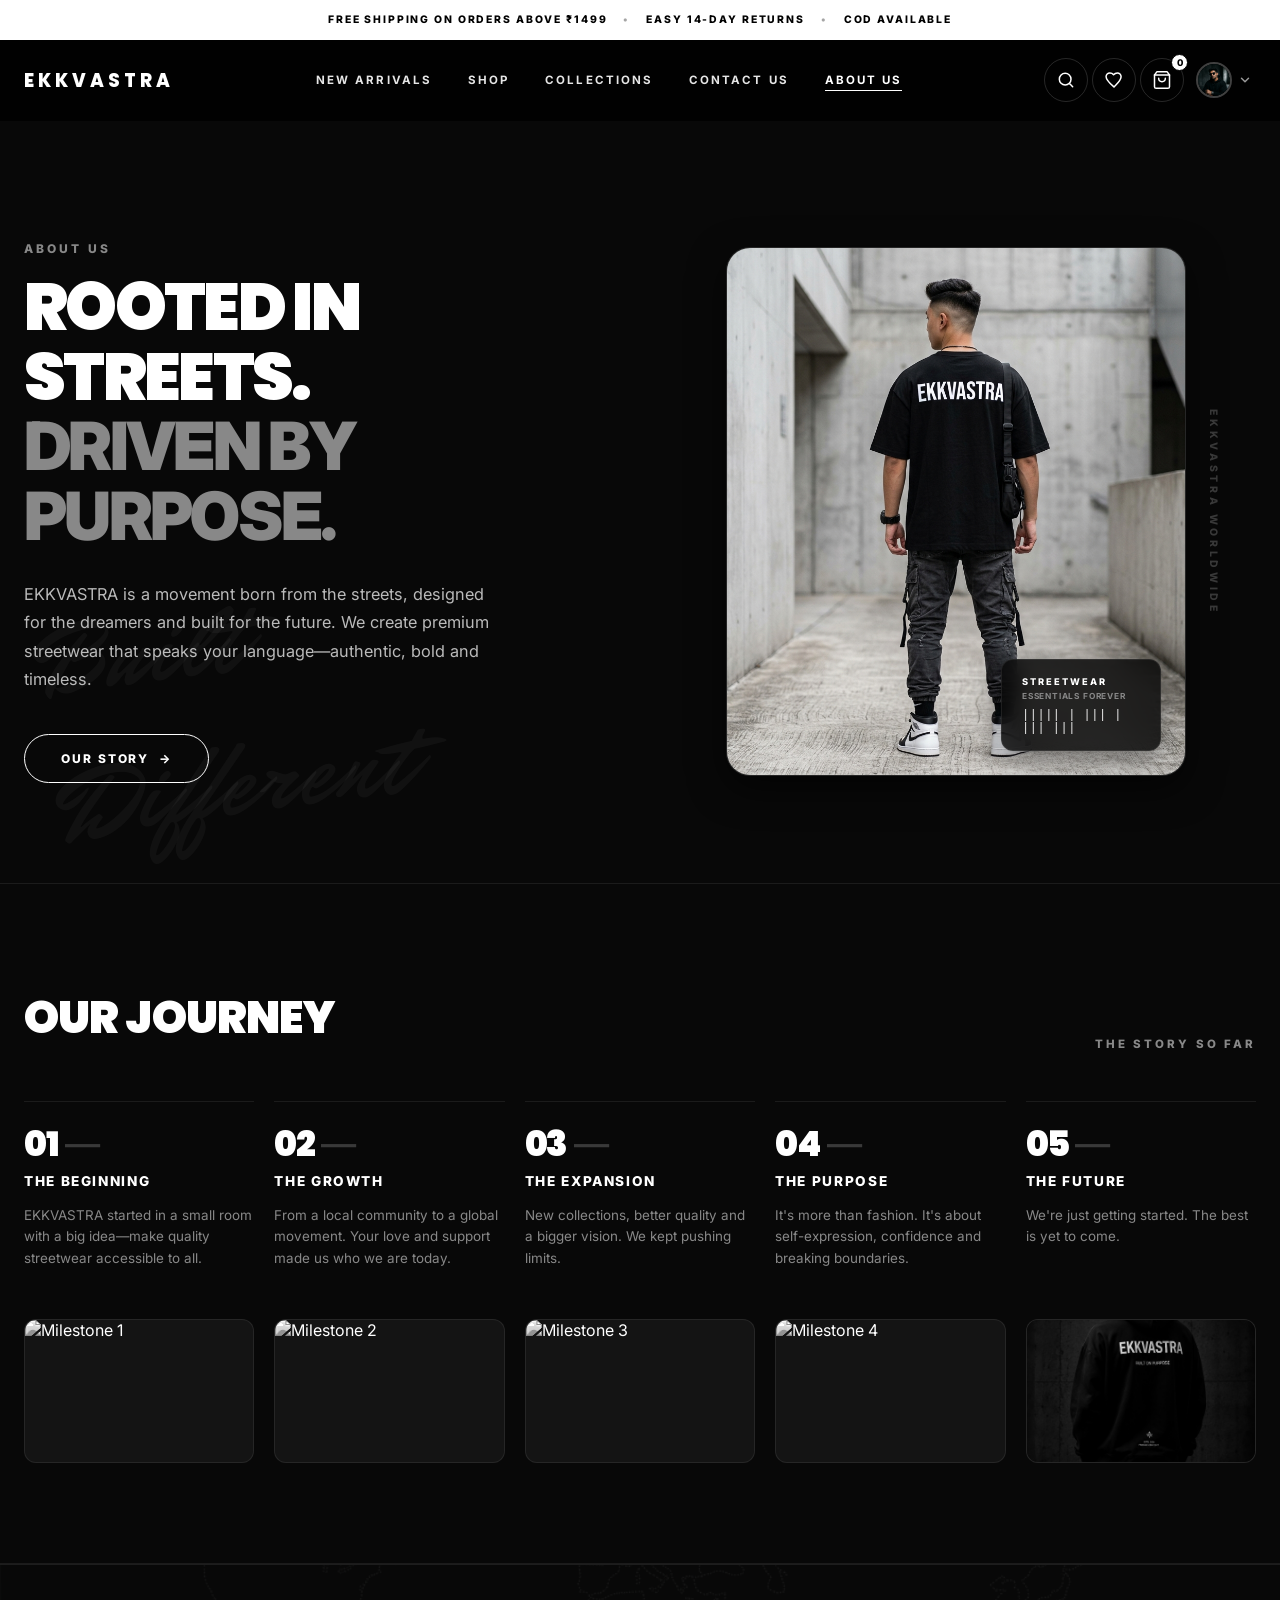
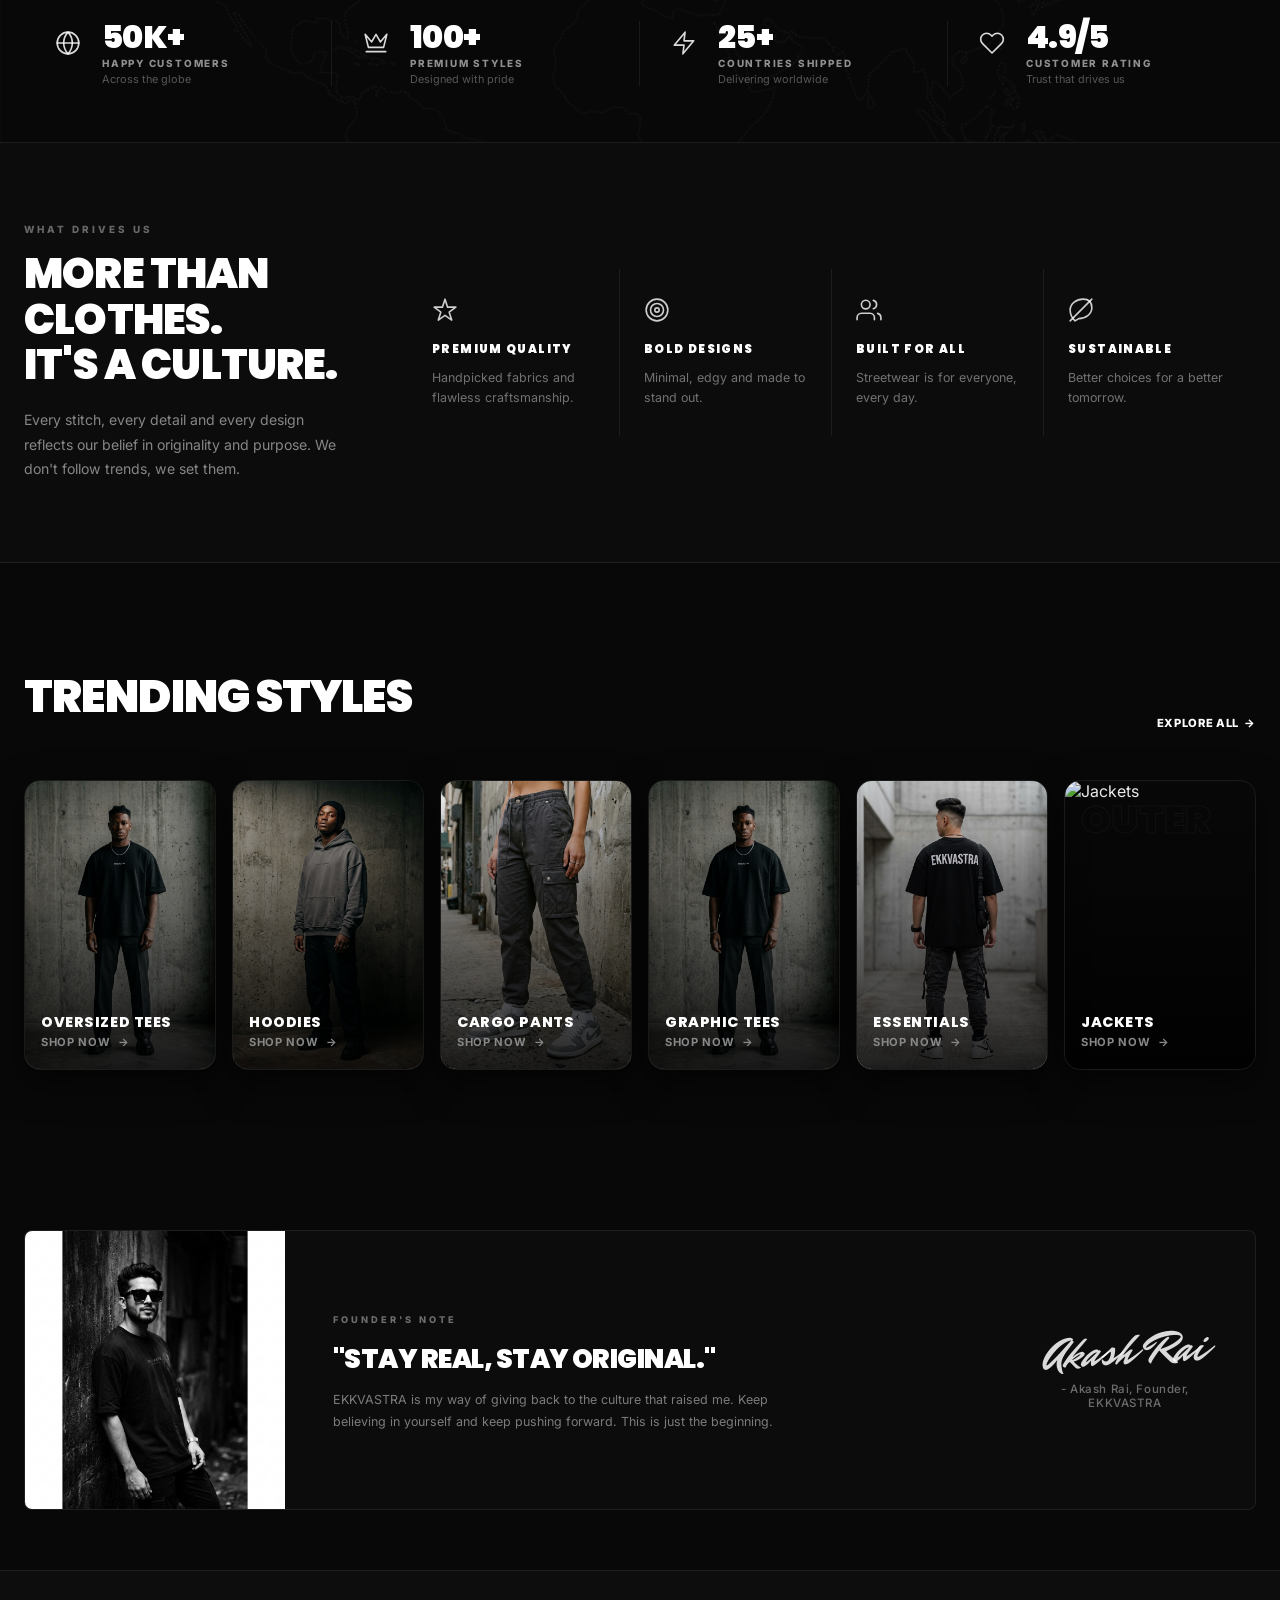
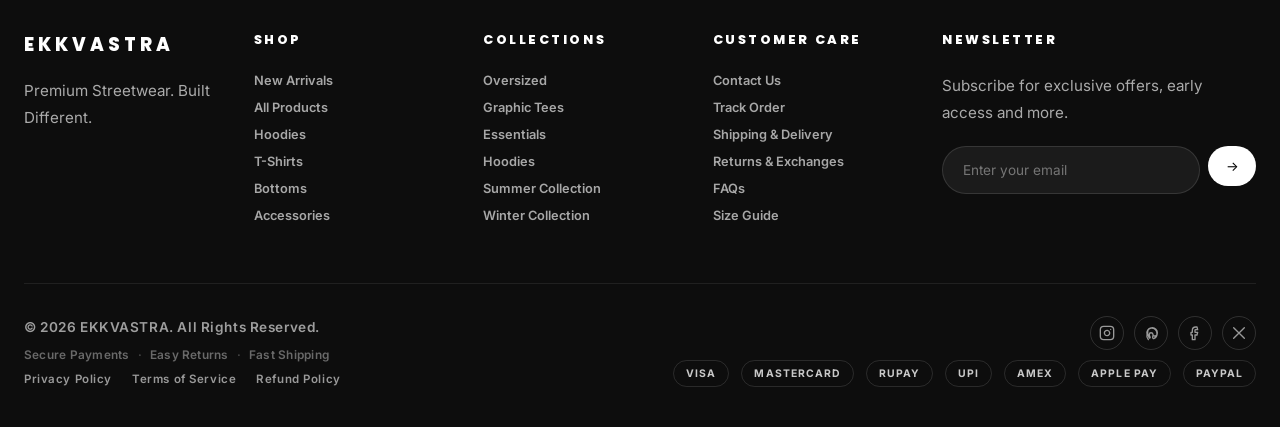
==== commit c7afef55: "code updated" ====
--- a/ABOUT.html
+++ b/ABOUT.html
@@ -12,6 +12,7 @@
     <link href="https://fonts.googleapis.com/css2?family=Inter:wght@400;500;600;700;800;900&family=Poppins:wght@500;600;700;800;900&family=Mr+Dafoe&family=Dancing+Script:wght@700&display=swap" rel="stylesheet">
     
     <link rel="stylesheet" href="search-overlay.css" />
+    <link rel="stylesheet" href="mobile-drawer.css" />
     <script>
         // iOS Safari won't apply :active/:hover styles on tap unless a touch
         // listener exists somewhere on the page -- this is what makes the
@@ -386,184 +387,7 @@
         }
         .nav-avatar-btn:hover .nav-avatar-chevron { color: #fff; }
 
-        /* --- MOBILE DRAWER --- */
-        .mobile-drawer {
-            position: fixed;
-            top: 0;
-            left: 0;
-            right: 0;
-            bottom: 0;
-            width: 100vw;
-            height: 100vh;
-            z-index: 999;
-            background: rgba(0, 0, 0, 0.72);
-            backdrop-filter: blur(24px);
-            -webkit-backdrop-filter: blur(24px);
-            opacity: 0;
-            pointer-events: none;
-            transition: opacity 0.3s ease;
-        }
-        .mobile-drawer.open {
-            opacity: 1;
-            pointer-events: auto;
-        }
-        .drawer-panel {
-            margin-left: auto;
-            width: min(84vw, 360px);
-            height: 100vh;
-            background: rgba(10, 10, 10, 0.98);
-            backdrop-filter: blur(10px);
-            -webkit-backdrop-filter: blur(10px);
-            padding: 28px 24px 24px;
-            transform: translateX(100%);
-            transition: transform 0.35s ease;
-            display: flex;
-            flex-direction: column;
-            overflow-y: auto;
-            box-shadow: -18px 0 50px rgba(0, 0, 0, 0.5);
-            border-left: 1px solid rgba(255, 255, 255, 0.08);
-        }
-        .mobile-drawer.open .drawer-panel {
-            transform: translateX(0);
-        }
-        .drawer-top {
-            display: flex;
-            justify-content: space-between;
-            align-items: center;
-        }
-        .logo-mark {
-            width: 38px;
-            height: 38px;
-            border-radius: 999px;
-            display: grid;
-            place-items: center;
-            background: transparent;
-            color: #fff;
-            border: 1px solid rgba(255, 255, 255, 0.28);
-        }
-        .drawer-tagline {
-            margin: 20px 0 0;
-            font-size: 0.92rem;
-            line-height: 1.5;
-            color: rgba(255, 255, 255, 0.55);
-        }
-        .drawer-divider {
-            border: none;
-            border-top: 1px solid rgba(255, 255, 255, 0.1);
-            margin: 20px 0 4px;
-        }
-        .drawer-links {
-            display: flex;
-            flex-direction: column;
-        }
-        .drawer-link {
-            display: flex;
-            align-items: center;
-            gap: 14px;
-            padding: 16px 2px;
-            border-bottom: 1px solid rgba(255, 255, 255, 0.08);
-            color: #fff;
-            text-decoration: none;
-            transition: opacity 0.2s ease;
-        }
-        .drawer-link:active {
-            opacity: 0.6;
-        }
-        .drawer-link-icon {
-            width: 20px;
-            height: 20px;
-            flex-shrink: 0;
-            display: flex;
-            align-items: center;
-            justify-content: center;
-            color: #fff;
-        }
-        .drawer-link-label {
-            flex: 1;
-            font-size: 1.02rem;
-            font-weight: 700;
-        }
-        .drawer-badge-new {
-            display: inline-flex;
-            align-items: center;
-            justify-content: center;
-            padding: 5px 10px;
-            border-radius: 999px;
-            background: rgba(255, 255, 255, 0.12);
-            color: #fff;
-            font-size: 0.62rem;
-            font-weight: 800;
-            letter-spacing: 0.08em;
-            flex-shrink: 0;
-        }
-        .drawer-chevron {
-            flex-shrink: 0;
-            color: rgba(255, 255, 255, 0.35);
-        }
-        .drawer-section-label {
-            display: block;
-            margin-top: 20px;
-            font-size: 0.7rem;
-            font-weight: 700;
-            letter-spacing: 0.22em;
-            text-transform: uppercase;
-            color: rgba(255, 255, 255, 0.45);
-        }
-        .drawer-social {
-            display: flex;
-            align-items: center;
-            justify-content: flex-start;
-            gap: 26px;
-            margin-top: 18px;
-        }
-        .drawer-social a {
-            color: #fff;
-            display: flex;
-        }
-        .drawer-social a:active {
-            opacity: 0.6;
-        }
-        .drawer-quick-actions {
-            margin-top: auto;
-            display: grid;
-            grid-template-columns: repeat(4, 1fr);
-            border: 1px solid rgba(255, 255, 255, 0.14);
-            border-radius: 18px;
-            overflow: hidden;
-        }
-        .drawer-quick-item {
-            display: flex;
-            flex-direction: column;
-            align-items: center;
-            justify-content: center;
-            gap: 6px;
-            padding: 14px 4px;
-            background: transparent;
-            border: none;
-            border-left: 1px solid rgba(255, 255, 255, 0.14);
-            color: #fff;
-            text-decoration: none;
-            font-size: 0.7rem;
-            font-weight: 600;
-            text-align: center;
-        }
-        .drawer-quick-item:first-child {
-            border-left: none;
-        }
-        .drawer-quick-item:active {
-            background: rgba(255, 255, 255, 0.06);
-        }
-        .drawer-footer-mini {
-            margin-top: 24px;
-            padding-top: 20px;
-        }
-        .drawer-footer-mini p {
-            margin: 0;
-            text-align: center;
-            font-size: 0.74rem;
-            color: rgba(255, 255, 255, 0.4);
-            line-height: 1.8;
-        }
+
 
         /* --- HERO SECTION --- */
         .about-hero-section {
@@ -1556,91 +1380,7 @@
 
     </header>
 
-    <div class="mobile-drawer" id="mobileDrawer" aria-hidden="true">
-        <div class="drawer-panel" role="dialog" aria-modal="true" aria-label="Mobile navigation">
-            <div class="drawer-top">
-                <a href="index.html" class="logo" aria-label="EKKVASTRA home">
-                    <div class="logo-mark">
-                        <svg viewBox="0 0 24 24" width="18" height="18" fill="none" stroke="currentColor" stroke-width="1.8">
-                            <path d="M6 6h12l-3 12H9L6 6z" stroke-linecap="round" stroke-linejoin="round"></path>
-                        </svg>
-                    </div>
-                    <span class="logo-text">EKKVASTRA</span>
-                </a>
-                <button class="icon-btn" id="closeBtn" aria-label="Close menu">
-                    <svg viewBox="0 0 24 24" width="18" height="18" fill="none" stroke="currentColor" stroke-width="1.8">
-                        <path d="M6 6l12 12M18 6L6 18" stroke-linecap="round"></path>
-                    </svg>
-                </button>
-            </div>
-
-            <p class="drawer-tagline">Premium Streetwear.<br>Built Different.</p>
-
-            <hr class="drawer-divider" />
-
-            <nav class="drawer-links">
-                <a href="index.html#new-arrivals" class="drawer-link">
-                    <span class="drawer-link-icon"><span class="drawer-badge-new">NEW</span></span>
-                    <span class="drawer-link-label">New Arrivals</span>
-                    <span class="drawer-chevron"><svg viewBox="0 0 24 24" width="16" height="16" fill="none" stroke="currentColor" stroke-width="1.8" stroke-linecap="round" stroke-linejoin="round"><polyline points="9 6 15 12 9 18"></polyline></svg></span>
-                </a>
-                <a href="shop.html" class="drawer-link">
-                    <span class="drawer-link-icon"><svg viewBox="0 0 24 24" width="18" height="18" fill="none" stroke="currentColor" stroke-width="1.8" stroke-linecap="round" stroke-linejoin="round"><path d="M6 7h12l1 14H5L6 7z"></path><path d="M9 7a3 3 0 0 1 6 0"></path></svg></span>
-                    <span class="drawer-link-label">Shop</span>
-                    <span class="drawer-chevron"><svg viewBox="0 0 24 24" width="16" height="16" fill="none" stroke="currentColor" stroke-width="1.8" stroke-linecap="round" stroke-linejoin="round"><polyline points="9 6 15 12 9 18"></polyline></svg></span>
-                </a>
-                <a href="index.html#collections" class="drawer-link">
-                    <span class="drawer-link-icon"><svg viewBox="0 0 24 24" width="18" height="18" fill="none" stroke="currentColor" stroke-width="1.8" stroke-linecap="round" stroke-linejoin="round"><rect x="3" y="3" width="7" height="7" rx="1"></rect><rect x="14" y="3" width="7" height="7" rx="1"></rect><rect x="3" y="14" width="7" height="7" rx="1"></rect><rect x="14" y="14" width="7" height="7" rx="1"></rect></svg></span>
-                    <span class="drawer-link-label">Collections</span>
-                    <span class="drawer-chevron"><svg viewBox="0 0 24 24" width="16" height="16" fill="none" stroke="currentColor" stroke-width="1.8" stroke-linecap="round" stroke-linejoin="round"><polyline points="9 6 15 12 9 18"></polyline></svg></span>
-                </a>
-                <a href="CONTACT.html" class="drawer-link">
-                    <span class="drawer-link-icon"><svg viewBox="0 0 24 24" width="18" height="18" fill="none" stroke="currentColor" stroke-width="1.8" stroke-linecap="round" stroke-linejoin="round"><path d="M3 13a9 9 0 0 1 18 0"></path><path d="M21 13v4a2 2 0 0 1-2 2h-1a2 2 0 0 1-2-2v-3a2 2 0 0 1 2-2h3z"></path><path d="M3 13v4a2 2 0 0 0 2 2h1a2 2 0 0 0 2-2v-3a2 2 0 0 0-2-2H3z"></path></svg></span>
-                    <span class="drawer-link-label">Contact Us</span>
-                    <span class="drawer-chevron"><svg viewBox="0 0 24 24" width="16" height="16" fill="none" stroke="currentColor" stroke-width="1.8" stroke-linecap="round" stroke-linejoin="round"><polyline points="9 6 15 12 9 18"></polyline></svg></span>
-                </a>
-                <a href="ABOUT.html" class="drawer-link">
-                    <span class="drawer-link-icon"><svg viewBox="0 0 24 24" width="18" height="18" fill="none" stroke="currentColor" stroke-width="1.8" stroke-linecap="round" stroke-linejoin="round"><path d="M20 21a8 8 0 0 0-16 0" stroke-linecap="round"></path><circle cx="12" cy="8" r="4"></circle></svg></span>
-                    <span class="drawer-link-label">About Us</span>
-                    <span class="drawer-chevron"><svg viewBox="0 0 24 24" width="16" height="16" fill="none" stroke="currentColor" stroke-width="1.8" stroke-linecap="round" stroke-linejoin="round"><polyline points="9 6 15 12 9 18"></polyline></svg></span>
-                </a>
-            </nav>
-
-            <span class="drawer-section-label">Follow Us</span>
-            <div class="drawer-social">
-                <a href="#" aria-label="Instagram"><svg viewBox="0 0 24 24" width="22" height="22" fill="none" stroke="currentColor" stroke-width="1.8" stroke-linecap="round" stroke-linejoin="round"><rect x="2" y="2" width="20" height="20" rx="5" ry="5"></rect><path d="M16 11.37A4 4 0 1 1 12.63 8 4 4 0 0 1 16 11.37z"></path><line x1="17.5" y1="6.5" x2="17.51" y2="6.5"></line></svg></a>
-                <a href="#" aria-label="Pinterest"><svg viewBox="0 0 24 24" width="22" height="22" fill="none" stroke="currentColor" stroke-width="1.8" stroke-linecap="round" stroke-linejoin="round"><path d="M8 22a9 9 0 0 1-1.91-8.3A7.5 7.5 0 0 1 12 4.5a8.38 8.38 0 0 1 9 9 7.26 7.26 0 0 1-4.25 6.66c-1.12.5-2.24-.29-2.24-1.5v-1a5.83 5.83 0 0 0 .5-3.5c-.32-1.5-1.5-2.5-3-2.5a2.5 2.5 0 0 0-2.5 2.5 6 6 0 0 0 1 3.5c.34.5.21 1.5-.5 2S8.5 17 8 16c-.5-1-1-3-1-5a7 7 0 0 1 7-7 7.5 7.5 0 0 1 7.5 7.5c0 2.5-1.5 5-4.5 5a2 2 0 0 1-2-2"></path></svg></a>
-                <a href="#" aria-label="Facebook"><svg viewBox="0 0 24 24" width="22" height="22" fill="none" stroke="currentColor" stroke-width="1.8" stroke-linecap="round" stroke-linejoin="round"><path d="M15 3h-2a5 5 0 0 0-5 5v3H6v4h2v7h4v-7h3l1-4h-4V8a1 1 0 0 1 1-1h3z"></path></svg></a>
-                <a href="#" aria-label="X (Twitter)"><svg viewBox="0 0 24 24" width="22" height="22" fill="none" stroke="currentColor" stroke-width="1.8" stroke-linecap="round" stroke-linejoin="round"><path d="M4 4l16 16M20 4L4 20"></path></svg></a>
-            </div>
-
-            <hr class="drawer-divider" />
-
-            <div class="drawer-quick-actions">
-                <button class="drawer-quick-item" aria-label="Search">
-                    <svg viewBox="0 0 24 24" width="19" height="19" fill="none" stroke="currentColor" stroke-width="1.8" stroke-linecap="round" stroke-linejoin="round"><circle cx="11" cy="11" r="7"></circle><path d="M20 20l-3.5-3.5"></path></svg>
-                    <span>Search</span>
-                </button>
-                <a href="LOGIN.html" class="drawer-quick-item">
-                    <svg viewBox="0 0 24 24" width="19" height="19" fill="none" stroke="currentColor" stroke-width="1.8" stroke-linecap="round" stroke-linejoin="round"><path d="M20 21a8 8 0 0 0-16 0"></path><circle cx="12" cy="8" r="4"></circle></svg>
-                    <span>Account</span>
-                </a>
-                <a href="wishlist.html" class="drawer-quick-item">
-                    <svg viewBox="0 0 24 24" width="19" height="19" fill="none" stroke="currentColor" stroke-width="1.8" stroke-linecap="round" stroke-linejoin="round"><path d="M12.1 20.3l-.1.1-.1-.1C6.1 15.2 2.5 11.9 2.5 8A4.5 4.5 0 0 1 7 3.5c1.74 0 3.41.81 4.5 2.09A5.96 5.96 0 0 1 16 3.5 4.5 4.5 0 0 1 20.5 8c0 3.95-3.64 7.24-8.4 12.3z"></path></svg>
-                    <span>Wishlist</span>
-                </a>
-                <a href="cart.html" class="drawer-quick-item">
-                    <svg viewBox="0 0 24 24" width="19" height="19" fill="none" stroke="currentColor" stroke-width="1.8" stroke-linecap="round" stroke-linejoin="round"><circle cx="9" cy="21" r="1"></circle><circle cx="20" cy="21" r="1"></circle><path d="M1 1h4l2.68 13.39a2 2 0 0 0 2 1.61h9.72a2 2 0 0 0 2-1.61L23 6H6"></path></svg>
-                    <span>Cart (<span id="drawerCartCount">0</span>)</span>
-                </a>
-            </div>
-
-            <div class="drawer-footer-mini">
-                <p>&copy; 2026 Ekkvastra. All Rights Reserved.</p>
-                <p>Privacy Policy &middot; Terms &amp; Conditions</p>
-            </div>
-        </div>
-    </div>
+    <div class="mobile-drawer" id="mobileDrawer" aria-hidden="true"></div>
 
     <main id="content">
         <!-- HERO SECTION -->
@@ -2293,34 +2033,7 @@
         window.addEventListener('scroll', onScroll);
         onScroll();
 
-        // Mobile drawer navigation
-        const menuBtn = document.getElementById('menuBtn');
-        const closeBtn = document.getElementById('closeBtn');
-        const mobileDrawer = document.getElementById('mobileDrawer');
-
-        if (menuBtn && closeBtn && mobileDrawer) {
-            function toggleMobileDrawer(open) {
-                mobileDrawer.classList.toggle('open', open);
-                mobileDrawer.setAttribute('aria-hidden', String(!open));
-                document.body.classList.toggle('drawer-open', open);
-            }
-
-            menuBtn.addEventListener('click', () => toggleMobileDrawer(true));
-            closeBtn.addEventListener('click', () => toggleMobileDrawer(false));
-            mobileDrawer.addEventListener('click', (e) => {
-                if (e.target === mobileDrawer) {
-                    toggleMobileDrawer(false);
-                }
-            });
-            document.querySelectorAll('.drawer-links a, .drawer-quick-actions a').forEach((a) => {
-                a.addEventListener('click', () => toggleMobileDrawer(false));
-            });
-            window.addEventListener('keydown', (e) => {
-                if (e.key === 'Escape' && mobileDrawer.classList.contains('open')) {
-                    toggleMobileDrawer(false);
-                }
-            });
-        }
+
 
         // Search Overlay
         document.addEventListener('DOMContentLoaded', () => {
@@ -2504,5 +2217,6 @@
             }
         })();
     </script>
+    <script src="mobile-drawer.js"></script>
 </body>
 </html>
--- a/mobile-drawer.css
+++ b/mobile-drawer.css
@@ -0,0 +1,567 @@
+/* Premium Mobile Navigation Drawer Redesign CSS */
+
+.mobile-drawer {
+    position: fixed;
+    top: 0;
+    left: 0;
+    right: 0;
+    bottom: 0;
+    width: 100vw;
+    height: 100vh;
+    z-index: 9999;
+    background: rgba(0, 0, 0, 0.5);
+    backdrop-filter: blur(12px);
+    -webkit-backdrop-filter: blur(12px);
+    opacity: 0;
+    visibility: hidden;
+    pointer-events: none;
+    transition: opacity 0.4s cubic-bezier(0.16, 1, 0.3, 1), visibility 0.4s;
+}
+
+.mobile-drawer.open {
+    opacity: 1;
+    visibility: visible;
+    pointer-events: auto;
+}
+
+.drawer-panel {
+    position: absolute;
+    top: 0;
+    left: 0;
+    width: min(88vw, 360px);
+    height: 100vh;
+    background: #000000;
+    border-top-right-radius: 30px;
+    border-bottom-right-radius: 30px;
+    box-shadow: 15px 0 45px rgba(0, 0, 0, 0.85);
+    border-right: 1px solid rgba(255, 255, 255, 0.08);
+    display: flex;
+    flex-direction: column;
+    overflow-y: auto;
+    transform: translateX(-100%);
+    transition: transform 0.4s cubic-bezier(0.16, 1, 0.3, 1);
+    box-sizing: border-box;
+    padding: 24px 24px 32px;
+}
+
+.mobile-drawer.open .drawer-panel {
+    transform: translateX(0);
+}
+
+/* Scrollbar styling for drawer panel */
+.drawer-panel::-webkit-scrollbar {
+    width: 4px;
+}
+.drawer-panel::-webkit-scrollbar-track {
+    background: transparent;
+}
+.drawer-panel::-webkit-scrollbar-thumb {
+    background: rgba(255, 255, 255, 0.15);
+    border-radius: 2px;
+}
+
+/* Header Close Button */
+.drawer-close-btn {
+    align-self: flex-end;
+    background: transparent;
+    border: none;
+    color: rgba(255, 255, 255, 0.8);
+    cursor: pointer;
+    padding: 8px;
+    margin-right: -8px;
+    margin-bottom: 24px;
+    display: flex;
+    align-items: center;
+    justify-content: center;
+    transition: transform 0.2s, color 0.2s;
+    outline: none;
+}
+.drawer-close-btn:hover, .drawer-close-btn:active {
+    color: #ffffff;
+    transform: scale(1.1);
+}
+
+/* Brand logo and tagline */
+.drawer-brand {
+    margin-bottom: 24px;
+    padding-left: 4px;
+}
+.drawer-logo-text {
+    display: block;
+    color: #ffffff;
+    font-family: var(--font-sans, "Inter"), sans-serif;
+    font-size: 1.55rem;
+    font-weight: 800;
+    letter-spacing: 0.24em;
+    margin-bottom: 10px;
+    text-transform: uppercase;
+    line-height: 1.2;
+}
+.drawer-tagline {
+    margin: 0;
+    font-size: 0.84rem;
+    line-height: 1.5;
+    color: rgba(255, 255, 255, 0.55);
+    font-weight: 400;
+}
+
+.drawer-divider {
+    border: none;
+    border-top: 1px solid rgba(255, 255, 255, 0.08);
+    margin: 0 0 16px;
+}
+
+/* Menu list links */
+.drawer-menu-list {
+    display: flex;
+    flex-direction: column;
+    gap: 0;
+    margin-bottom: 24px;
+}
+
+.drawer-item-container {
+    border-bottom: 1px solid rgba(255, 255, 255, 0.07);
+}
+
+.drawer-item-row {
+    display: flex;
+    align-items: center;
+    justify-content: space-between;
+    padding: 18px 4px;
+    color: #ffffff;
+    cursor: pointer;
+    transition: background-color 0.2s;
+    user-select: none;
+    text-decoration: none;
+}
+.drawer-item-row:active {
+    background-color: rgba(255, 255, 255, 0.03);
+}
+
+.drawer-item-left {
+    display: flex;
+    align-items: center;
+    gap: 14px;
+}
+
+.drawer-item-icon {
+    display: flex;
+    align-items: center;
+    justify-content: center;
+    width: 20px;
+    height: 20px;
+    color: rgba(255, 255, 255, 0.85);
+}
+
+.drawer-item-label {
+    font-size: 0.96rem;
+    font-weight: 600;
+    letter-spacing: 0.01em;
+    color: rgba(255, 255, 255, 0.95);
+}
+
+/* Special Gold Badge for NEW */
+.drawer-badge-new-gold {
+    background: #e2a857;
+    color: #000000;
+    font-size: 0.62rem;
+    font-weight: 800;
+    letter-spacing: 0.08em;
+    padding: 3px 7px;
+    border-radius: 4px;
+    text-transform: uppercase;
+    display: inline-flex;
+    align-items: center;
+    justify-content: center;
+    line-height: 1;
+}
+
+/* Right Indicators */
+.drawer-indicator {
+    display: flex;
+    align-items: center;
+    justify-content: center;
+    width: 16px;
+    height: 16px;
+    color: rgba(255, 255, 255, 0.4);
+    transition: transform 0.3s cubic-bezier(0.16, 1, 0.3, 1), color 0.2s;
+}
+
+.drawer-indicator svg {
+    display: block;
+}
+
+/* Accordion Folders */
+.drawer-submenu {
+    max-height: 0;
+    opacity: 0;
+    overflow: hidden;
+    transition: max-height 0.35s cubic-bezier(0.16, 1, 0.3, 1), opacity 0.25s ease;
+    padding-left: 38px;
+    display: flex;
+    flex-direction: column;
+    gap: 12px;
+    box-sizing: border-box;
+}
+
+.drawer-submenu.expanded {
+    max-height: 320px; /* enough space for subitems */
+    opacity: 1;
+    padding-bottom: 18px;
+}
+
+/* Toggle Accordion Indicator states */
+.drawer-item-container.active .drawer-indicator.plus-minus-indicator {
+    transform: rotate(45deg);
+    color: #ffffff;
+}
+
+.drawer-sublink {
+    display: block;
+    color: rgba(255, 255, 255, 0.6);
+    font-size: 0.9rem;
+    font-weight: 500;
+    text-decoration: none;
+    padding: 4px 0;
+    transition: color 0.2s, transform 0.2s;
+}
+.drawer-sublink:hover, .drawer-sublink:active {
+    color: #ffffff;
+    transform: translateX(4px);
+}
+
+/* Section Header Labels */
+.drawer-section-header {
+    font-size: 0.7rem;
+    font-weight: 700;
+    letter-spacing: 0.2em;
+    color: rgba(255, 255, 255, 0.45);
+    text-transform: uppercase;
+    margin: 28px 0 12px 4px;
+}
+
+/* Follow Us (circular icon row) */
+.drawer-social {
+    display: flex;
+    align-items: center;
+    gap: 14px;
+    margin-bottom: 24px;
+}
+
+.drawer-social a {
+    display: flex;
+    align-items: center;
+    justify-content: center;
+    width: 38px;
+    height: 38px;
+    border-radius: 50%;
+    border: 1px solid rgba(255, 255, 255, 0.14);
+    color: rgba(255, 255, 255, 0.75);
+    transition: color 0.2s, border-color 0.2s, background-color 0.2s, transform 0.2s;
+}
+.drawer-social a:hover {
+    color: #000;
+    background: #fff;
+    border-color: #fff;
+    transform: translateY(-2px);
+}
+.drawer-social a:active {
+    transform: translateY(0) scale(0.94);
+}
+
+/* Profile preview block */
+.drawer-profile {
+    margin-bottom: 4px;
+}
+
+.drawer-profile-row {
+    display: flex;
+    align-items: center;
+    gap: 12px;
+    padding: 14px;
+    background: rgba(255, 255, 255, 0.04);
+    border: 1px solid rgba(255, 255, 255, 0.08);
+    border-radius: 14px;
+    text-decoration: none;
+    transition: background-color 0.2s;
+}
+.drawer-profile-row:active {
+    background: rgba(255, 255, 255, 0.07);
+}
+
+.drawer-profile-avatar {
+    width: 44px;
+    height: 44px;
+    border-radius: 50%;
+    object-fit: cover;
+    flex-shrink: 0;
+    border: 1px solid rgba(255, 255, 255, 0.15);
+}
+
+.drawer-profile-avatar--guest {
+    display: flex;
+    align-items: center;
+    justify-content: center;
+    color: #fff;
+    background: rgba(255, 255, 255, 0.06);
+}
+
+.drawer-profile-meta {
+    flex: 1;
+    min-width: 0;
+    display: flex;
+    flex-direction: column;
+    gap: 2px;
+}
+
+.drawer-profile-name {
+    font-size: 0.9rem;
+    font-weight: 700;
+    color: #fff;
+    overflow: hidden;
+    text-overflow: ellipsis;
+    white-space: nowrap;
+}
+
+.drawer-profile-email {
+    font-size: 0.72rem;
+    color: rgba(255, 255, 255, 0.5);
+    overflow: hidden;
+    text-overflow: ellipsis;
+    white-space: nowrap;
+}
+
+.drawer-profile-link {
+    flex-shrink: 0;
+    display: flex;
+    align-items: center;
+    gap: 4px;
+    font-size: 0.68rem;
+    font-weight: 700;
+    letter-spacing: 0.04em;
+    color: rgba(255, 255, 255, 0.55);
+    text-transform: uppercase;
+}
+
+/* Logout row -- same shape as a normal item row, subtle red tint */
+.drawer-logout-btn {
+    width: 100%;
+    background: transparent;
+    border: none;
+    border-top: 1px solid rgba(255, 255, 255, 0.07);
+    cursor: pointer;
+    color: #ef4444;
+    font-family: inherit;
+}
+.drawer-logout-btn .drawer-item-icon {
+    color: #ef4444;
+}
+.drawer-logout-btn:active {
+    background-color: rgba(239, 68, 68, 0.06);
+}
+
+/* Footer Copyright Area */
+.drawer-footer {
+    margin-top: auto;
+    padding-top: 24px;
+    border-top: 1px solid rgba(255, 255, 255, 0.08);
+    text-align: left;
+}
+
+.drawer-footer-copyright {
+    font-size: 0.72rem;
+    color: rgba(255, 255, 255, 0.35);
+    margin: 0 0 8px 4px;
+    line-height: 1.5;
+    letter-spacing: 0.01em;
+}
+
+.drawer-footer-links {
+    font-size: 0.72rem;
+    color: rgba(255, 255, 255, 0.35);
+    margin: 0 0 0 4px;
+    display: flex;
+    align-items: center;
+    gap: 6px;
+}
+
+.drawer-footer-links a {
+    color: rgba(255, 255, 255, 0.35);
+    text-decoration: none;
+    transition: color 0.2s;
+}
+
+.drawer-footer-links a:hover, .drawer-footer-links a:active {
+    color: rgba(255, 255, 255, 0.65);
+}
+
+.drawer-footer-links .bullet {
+    color: rgba(255, 255, 255, 0.18);
+}
+
+/* Body lock while drawer is open */
+body.drawer-open {
+    overflow: hidden !important;
+}
+
+/* Ensure drawer overrides any conflicting settings on larger screens */
+@media (min-width: 1024px) {
+    .mobile-drawer {
+        display: none !important;
+    }
+}
+
+/* Premium Floating Pill Mobile Navbar styling */
+@media (max-width: 1023px) {
+    .sticky-header {
+        position: sticky !important;
+        top: 0 !important;
+        background: transparent !important;
+        border: none !important;
+        box-shadow: none !important;
+        padding: 16px 16px 8px !important;
+        z-index: 1000 !important;
+        width: 100% !important;
+        box-sizing: border-box !important;
+        transition: background-color 0.3s, transform 0.3s;
+    }
+    
+    .sticky-header.scrolled {
+        transform: translateY(-4px);
+    }
+    
+    .header-inner {
+        display: flex !important;
+        align-items: center !important;
+        justify-content: space-between !important;
+        background: #000000 !important;
+        border: 1px solid rgba(255, 255, 255, 0.12) !important;
+        border-radius: 20px !important;
+        padding: 0 20px !important;
+        min-height: 58px !important;
+        height: 58px !important;
+        max-width: 100% !important;
+        width: 100% !important;
+        box-sizing: border-box !important;
+        position: relative !important;
+        box-shadow: 0 8px 30px rgba(0, 0, 0, 0.5) !important;
+    }
+    
+    .mobile-menu-btn {
+        display: inline-flex !important;
+        order: 1 !important;
+        background: transparent !important;
+        border: none !important;
+        padding: 0 !important;
+        margin: 0 !important;
+        width: 36px !important;
+        height: 36px !important;
+        align-items: center !important;
+        justify-content: center !important;
+        color: #ffffff !important;
+        cursor: pointer !important;
+    }
+    
+    .mobile-menu-btn svg {
+        width: 22px !important;
+        height: 22px !important;
+        stroke-width: 2 !important;
+    }
+    
+    .logo {
+        order: 2 !important;
+        flex: 1 !important;
+        display: flex !important;
+        align-items: center !important;
+        justify-content: center !important;
+        text-decoration: none !important;
+        margin: 0 !important;
+        padding: 0 10px !important;
+        pointer-events: auto !important;
+        overflow: hidden !important;
+    }
+    
+    .logo-mark {
+        display: none !important;
+    }
+    
+    .logo-text {
+        font-family: 'Space Grotesk', sans-serif !important;
+        font-size: 0.88rem !important;
+        font-weight: 800 !important;
+        letter-spacing: 0.28em !important;
+        text-transform: uppercase !important;
+        color: #ffffff !important;
+        text-align: center !important;
+        display: inline-block !important;
+        margin: 0 !important;
+        white-space: nowrap !important;
+        overflow: hidden !important;
+        text-overflow: ellipsis !important;
+    }
+    
+    .nav-actions {
+        display: flex !important;
+        align-items: center !important;
+        gap: 10px !important;
+        order: 3 !important;
+        margin-left: auto !important;
+    }
+    
+    .nav-actions .icon-btn {
+        display: inline-flex !important;
+        align-items: center !important;
+        justify-content: center !important;
+        background: transparent !important;
+        border: none !important;
+        padding: 0 !important;
+        margin: 0 !important;
+        width: 28px !important;
+        height: 28px !important;
+        color: #ffffff !important;
+        text-decoration: none !important;
+        position: relative !important;
+        cursor: pointer !important;
+    }
+    
+    .nav-actions .icon-btn svg {
+        width: 18px !important;
+        height: 18px !important;
+        stroke-width: 1.8 !important;
+    }
+    
+    .nav-actions .nav-avatar-btn {
+        display: none !important;
+    }
+    
+    .nav-actions .cart-badge,
+    .nav-actions .nav-wishlist-badge {
+        position: absolute !important;
+        top: -4px !important;
+        right: -4px !important;
+        background: #ffffff !important;
+        color: #000000 !important;
+        font-family: 'Inter', sans-serif !important;
+        font-size: 0.58rem !important;
+        font-weight: 800 !important;
+        min-width: 15px !important;
+        height: 15px !important;
+        padding: 0 3px !important;
+        border-radius: 999px !important;
+        display: flex !important;
+        align-items: center !important;
+        justify-content: center !important;
+        line-height: 1 !important;
+        border: 1.5px solid #000000 !important;
+        box-shadow: 0 1px 3px rgba(0,0,0,0.3) !important;
+        z-index: 5 !important;
+    }
+    
+    .nav-actions .nav-wishlist-badge {
+        display: none !important;
+    }
+    
+    .nav-actions .nav-wishlist-badge.visible {
+        display: flex !important;
+    }
+}
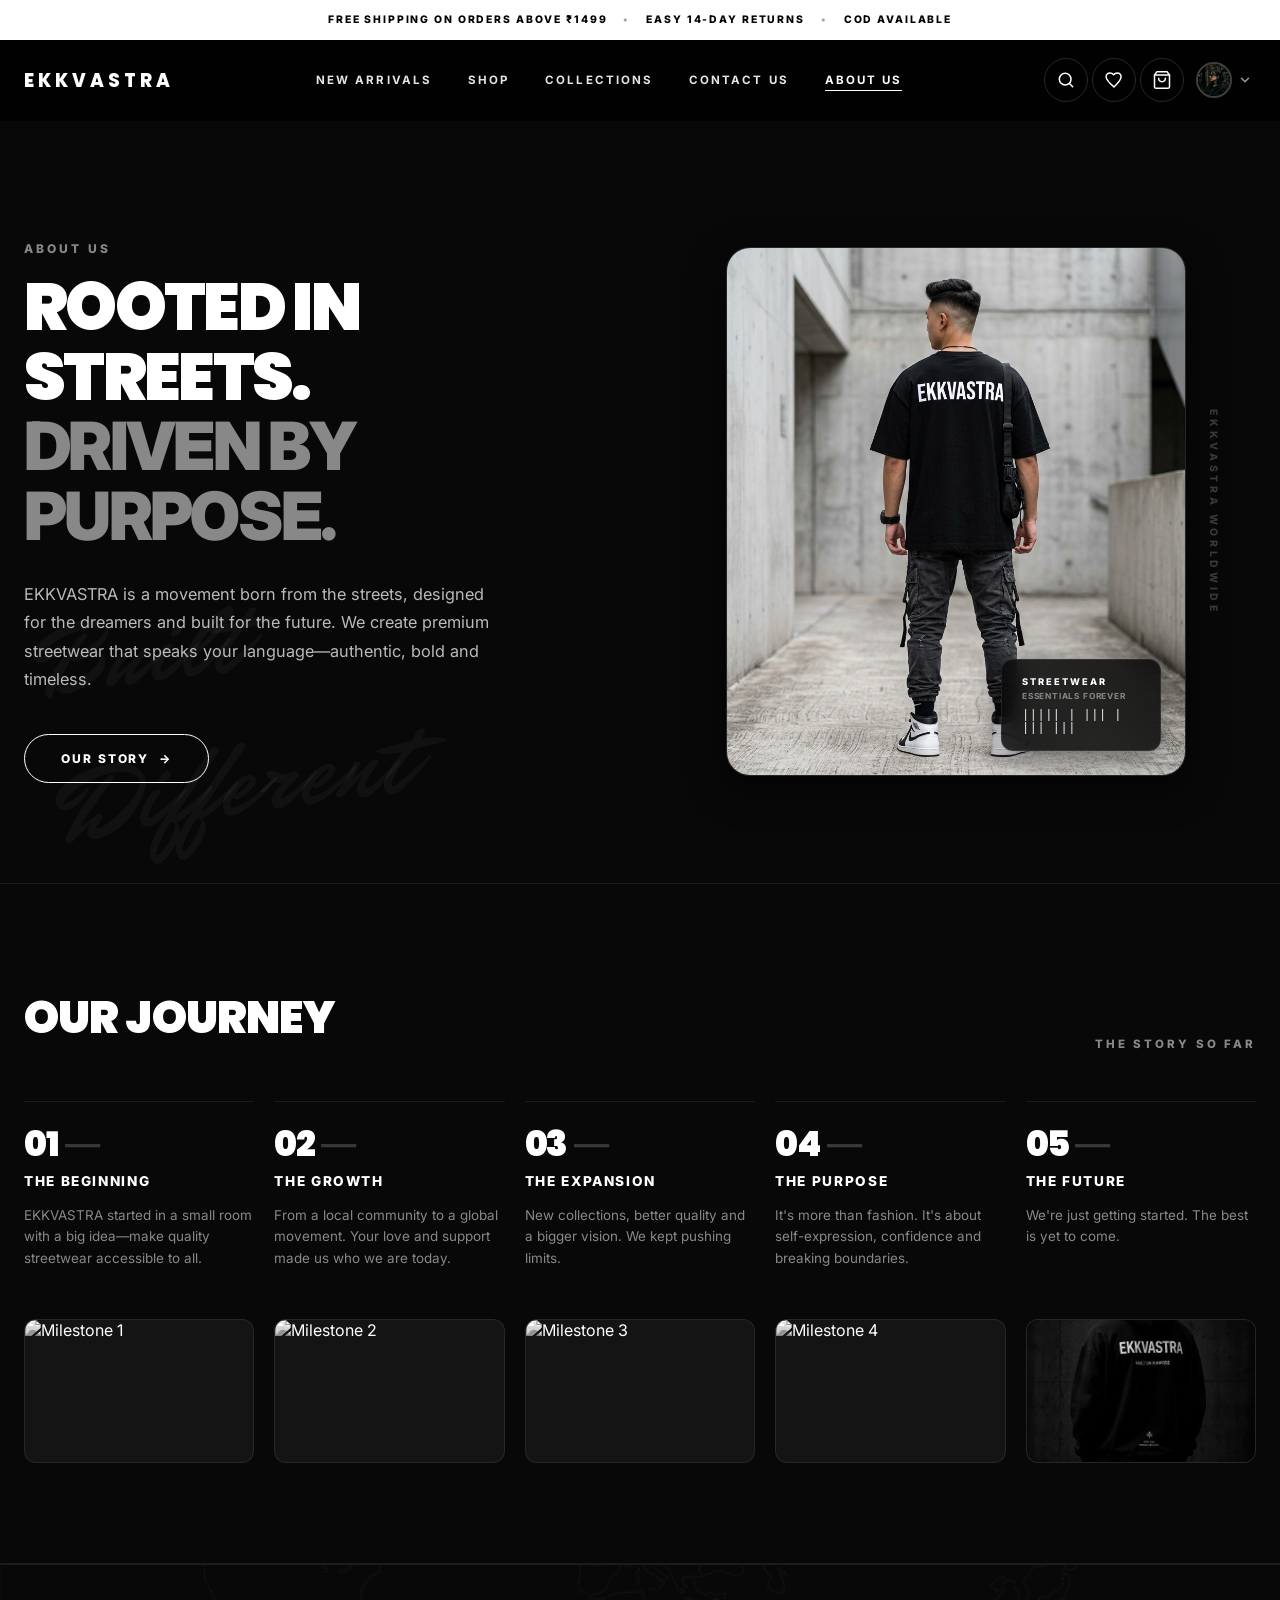
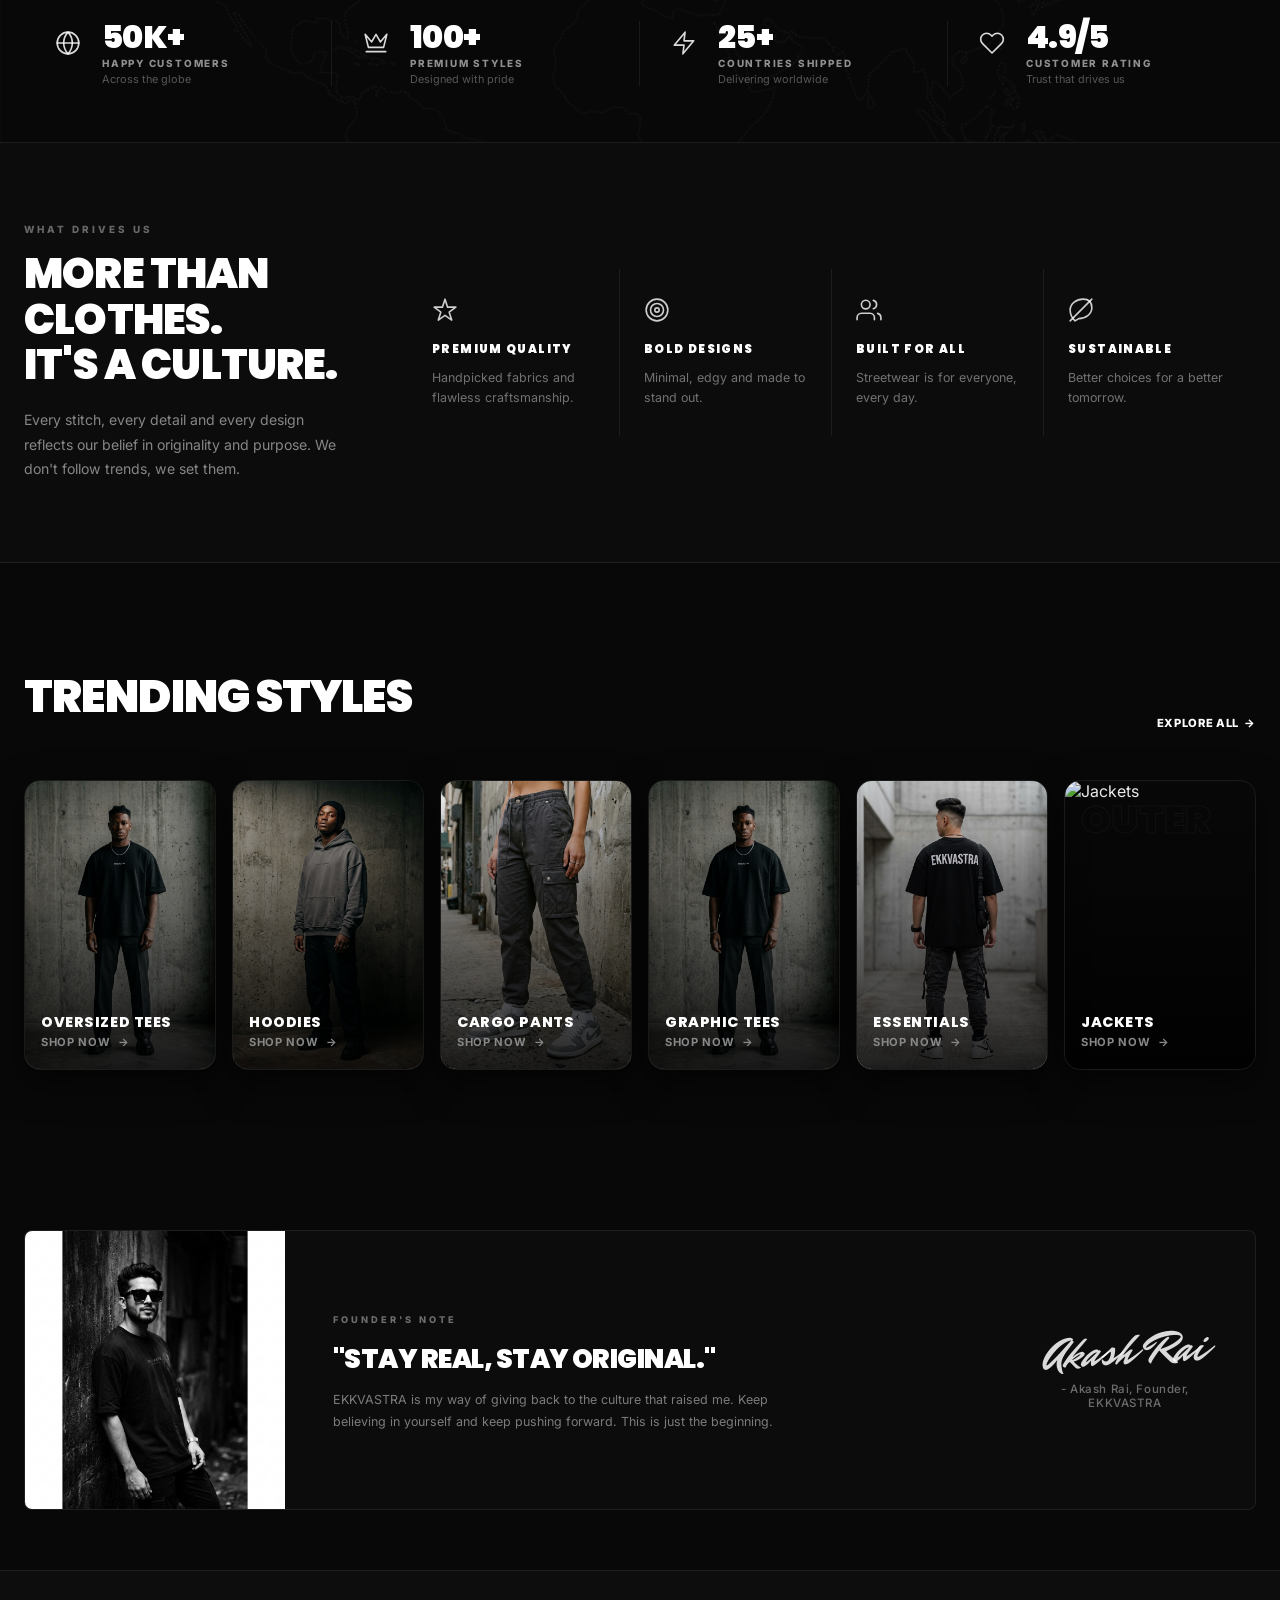
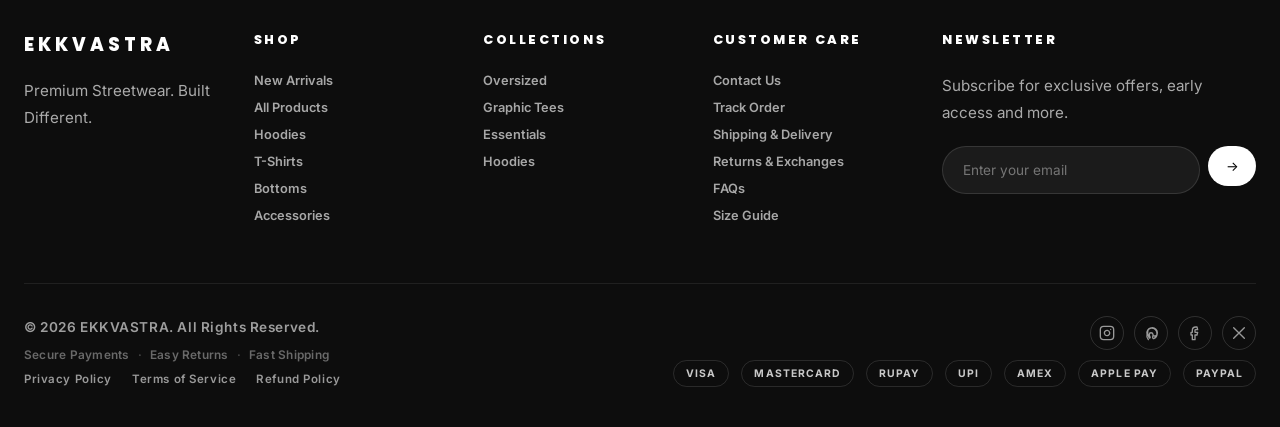
==== commit a11c6d20: "code updated" ====
--- a/ABOUT.html
+++ b/ABOUT.html
@@ -305,7 +305,7 @@
             position: absolute;
             top: -6px;
             right: -6px;
-            background: #e53935;
+            background: #ff5e00;
             color: #fff;
             font-size: 0.58rem;
             font-weight: 800;
@@ -332,10 +332,14 @@
             width: 17px;
             height: 17px;
             border-radius: 50%;
-            display: flex;
+            display: none;
             align-items: center;
             justify-content: center;
             border: 1.5px solid #000;
+        }
+
+        .cart-badge.visible {
+            display: flex;
         }
 
         .mobile-menu-btn {
@@ -1181,9 +1185,11 @@
             position: fixed;
             top: 24px;
             right: 24px;
+            left: 24px;
             z-index: 10000;
             display: flex;
             flex-direction: column;
+            align-items: flex-end;
             gap: 12px;
             pointer-events: none;
         }
@@ -1200,6 +1206,8 @@
             display: flex;
             align-items: center;
             gap: 12px;
+            max-width: 100%;
+            box-sizing: border-box;
             transform: translateX(120%);
             transition: transform 0.4s cubic-bezier(0.16, 1, 0.3, 1);
             pointer-events: auto;
@@ -1355,14 +1363,14 @@
                 </a>
                 <a href="cart.html" class="icon-btn" aria-label="Shopping Bag">
                     <svg viewBox="0 0 24 24" width="20" height="20" fill="none" stroke="currentColor" stroke-width="1.8" stroke-linecap="round" stroke-linejoin="round">
-                        <circle cx="9" cy="21" r="1"></circle>
-                        <circle cx="20" cy="21" r="1"></circle>
-                        <path d="M1 1h4l2.68 13.39a2 2 0 0 0 2 1.61h9.72a2 2 0 0 0 2-1.61L23 6H6"></path>
+                        <path d="M6 2L3 6v14a2 2 0 0 0 2 2h14a2 2 0 0 0 2-2V6l-3-4z"></path>
+                        <line x1="3" y1="6" x2="21" y2="6"></line>
+                        <path d="M16 10a4 4 0 0 1-8 0"></path>
                     </svg>
                     <span class="cart-badge">0</span>
                 </a>
                 <a href="account.html" class="nav-avatar-btn" aria-label="My Account">
-                    <img src="images/avatar_akash.png" alt="Account" class="nav-avatar-img" />
+                    <img src="images/avatar_anshika.png" alt="Account" class="nav-avatar-img" />
                     <span class="nav-avatar-chevron">
                         <svg viewBox="0 0 24 24" width="14" height="14" fill="none" stroke="currentColor" stroke-width="2.5" stroke-linecap="round" stroke-linejoin="round">
                             <polyline points="6 9 12 15 18 9"></polyline>
@@ -1719,12 +1727,10 @@
                 <div>
                     <h3 class="footer-heading">Collections</h3>
                     <div class="footer-links">
-                        <a href="shop.html">Oversized</a>
-                        <a href="shop.html">Graphic Tees</a>
-                        <a href="shop.html">Essentials</a>
-                        <a href="shop.html">Hoodies</a>
-                        <a href="shop.html">Summer Collection</a>
-                        <a href="shop.html">Winter Collection</a>
+                        <a href="collection.html?name=Oversized">Oversized</a>
+                        <a href="collection.html?name=Graphic%20Tees">Graphic Tees</a>
+                        <a href="collection.html?name=Essentials">Essentials</a>
+                        <a href="collection.html?name=Hoodies">Hoodies</a>
                     </div>
                 </div>
 
@@ -1732,11 +1738,11 @@
                     <h3 class="footer-heading">Customer Care</h3>
                     <div class="footer-links">
                         <a href="CONTACT.html">Contact Us</a>
-                        <a href="#">Track Order</a>
-                        <a href="#">Shipping & Delivery</a>
-                        <a href="#">Returns & Exchanges</a>
-                        <a href="#">FAQs</a>
-                        <a href="#">Size Guide</a>
+                        <a href="#" onclick="event.preventDefault(); showToast('Order tracking is available under My Orders in your account.');">Track Order</a>
+                        <a href="#" onclick="event.preventDefault(); showToast('Free standard shipping on orders over ₹1499. Delivery details are in the checkout process.');">Shipping & Delivery</a>
+                        <a href="#" onclick="event.preventDefault(); showToast('7-day hassle-free returns policy. Contact support to initiate a return.');">Returns & Exchanges</a>
+                        <a href="#" onclick="event.preventDefault(); showToast('Frequently Asked Questions are available under the CONTACT page.');">FAQs</a>
+                        <a href="#" onclick="event.preventDefault(); showToast('Size Guide is available on standard product detail cards.');">Size Guide</a>
                     </div>
                 </div>
 
@@ -1760,9 +1766,9 @@
                     <p class="footer-copyright">&copy; 2026 EKKVASTRA. All Rights Reserved.</p>
                     <p class="footer-trust-line">Secure Payments<span class="dot">&middot;</span>Easy Returns<span class="dot">&middot;</span>Fast Shipping</p>
                     <div style="display:flex;flex-wrap:wrap;gap:20px;">
-                        <a href="#" style="color:rgba(255,255,255,.58);">Privacy Policy</a>
-                        <a href="#" style="color:rgba(255,255,255,.58);">Terms of Service</a>
-                        <a href="#" style="color:rgba(255,255,255,.58);">Refund Policy</a>
+                        <a href="#" style="color:rgba(255,255,255,.58);" onclick="event.preventDefault(); showToast('Privacy Policy coming soon!');">Privacy Policy</a>
+                        <a href="#" style="color:rgba(255,255,255,.58);" onclick="event.preventDefault(); showToast('Terms & Conditions coming soon!');">Terms of Service</a>
+                        <a href="#" style="color:rgba(255,255,255,.58);" onclick="event.preventDefault(); showToast('Refund Policy coming soon!');">Refund Policy</a>
                     </div>
                 </div>
 
@@ -2046,10 +2052,7 @@
                 searchOpenBtns.forEach(btn => {
                     btn.addEventListener('click', (e) => {
                         e.preventDefault();
-                        if (typeof toggleMobileDrawer === 'function') toggleMobileDrawer(false);
-                        searchOverlay.classList.add('open');
-                        searchOverlay.setAttribute('aria-hidden', 'false');
-                        setTimeout(() => searchInput?.focus(), 100);
+                        window.location.href = 'SEARCH.html';
                     });
                 });
 
@@ -2173,6 +2176,7 @@
                 const totalQty = cart.reduce((total, item) => total + (item.quantity || 1), 0);
                 document.querySelectorAll('.cart-badge').forEach(badge => {
                     badge.textContent = totalQty;
+                    badge.classList.toggle('visible', totalQty > 0);
                 });
                 const drawerCount = document.getElementById('drawerCartCount');
                 if (drawerCount) drawerCount.textContent = totalQty;
--- a/search-overlay.css
+++ b/search-overlay.css
@@ -149,7 +149,6 @@
     }
 }
 
-/* Search Header */
 .search-header {
     display: flex;
     justify-content: space-between;
@@ -159,16 +158,16 @@
 
 .search-logo {
     font-family: "Poppins", "Inter", sans-serif;
-    font-size: 1.5rem;
+    font-size: 1.2rem;
     font-weight: 900;
     letter-spacing: 0.22em;
 }
 
-.search-close-btn {
+.search-back-btn, .search-cart-btn {
     width: 44px;
     height: 44px;
     border-radius: 50%;
-    border: 1px solid rgba(255, 255, 255, 0.15);
+    border: none;
     background: transparent;
     color: #fff;
     cursor: pointer;
@@ -176,38 +175,63 @@
     place-items: center;
     transition: all 0.25s ease;
 }
-.search-close-btn:hover {
-    background: #fff;
-    color: #000;
-    border-color: #fff;
+
+.search-cart-btn {
+    position: relative;
+}
+
+.search-cart-btn .cart-badge {
+    position: absolute;
+    top: 6px;
+    right: 4px;
+    background: #ff5e00;
+    color: #fff;
+    font-size: 0.6rem;
+    font-weight: 800;
+    width: 16px;
+    height: 16px;
+    border-radius: 50%;
+    display: grid;
+    place-items: center;
+    line-height: 1;
+}
+
+.search-title {
+    font-size: 1.8rem;
+    font-weight: 700;
+    margin: 12px 0 24px;
 }
 
 /* Search Input */
 .search-input-wrapper {
     position: relative;
-    border-bottom: 1px solid rgba(255, 255, 255, 0.35);
-    padding-bottom: 16px;
-    display: flex;
-    align-items: center;
-    gap: 20px;
-}
-.search-input-icon {
+    background: #1c1c1e;
+    border-radius: 12px;
+    padding: 14px 16px;
+    display: flex;
+    align-items: center;
+    gap: 12px;
+}
+.search-input-icon, .search-filter-btn {
     color: rgba(255, 255, 255, 0.7);
     flex-shrink: 0;
+    background: transparent;
+    border: none;
+    cursor: pointer;
+    display: flex;
+    padding: 0;
 }
 .search-input {
     width: 100%;
     border: none;
     background: transparent;
     color: #fff;
-    font-size: clamp(1.5rem, 3.5vw, 2.8rem);
-    font-family: "Poppins", "Inter", sans-serif;
-    font-weight: 700;
-    letter-spacing: 0.02em;
+    font-size: 0.9rem;
+    font-family: "Inter", sans-serif;
     outline: none;
 }
 .search-input::placeholder {
-    color: rgba(255, 255, 255, 0.25);
+    color: rgba(255, 255, 255, 0.4);
 }
 
 /* Section Title */
@@ -216,70 +240,110 @@
     font-weight: 700;
     letter-spacing: 0.22em;
     color: rgba(255, 255, 255, 0.5);
-    display: block;
+    text-transform: uppercase;
+}
+
+.search-sections-wrap {
+    display: flex;
+    flex-direction: column;
+    gap: 32px;
+    margin-top: 32px;
+}
+
+.search-section-header {
+    display: flex;
+    justify-content: space-between;
+    align-items: center;
     margin-bottom: 16px;
-    text-transform: uppercase;
-}
-
-/* Chips and Links Row */
-.search-quick-info {
-    display: grid;
-    grid-template-columns: 1fr;
-    gap: 32px;
-}
-@media (min-width: 768px) {
-    .search-quick-info {
-        grid-template-columns: 1.2fr 0.8fr;
-    }
-}
+}
+
+.search-clear-btn {
+    background: transparent;
+    border: none;
+    color: rgba(255, 255, 255, 0.6);
+    font-size: 0.75rem;
+    font-weight: 600;
+    cursor: pointer;
+}
+
 .search-chips {
     display: flex;
     gap: 10px;
     flex-wrap: wrap;
 }
+
+.recent-chips .search-chip {
+    background: #2a2a2c;
+    display: flex;
+    align-items: center;
+    gap: 8px;
+}
+
 .search-chip {
-    padding: 10px 18px;
+    padding: 10px 16px;
     border-radius: 999px;
-    background: rgba(255, 255, 255, 0.06);
-    border: 1px solid rgba(255, 255, 255, 0.08);
-    color: #fff;
-    font-size: 0.74rem;
+    background: #1c1c1e;
+    border: none;
+    color: #fff;
+    font-size: 0.8rem;
+    font-weight: 500;
+    cursor: pointer;
+    transition: opacity 0.25s ease;
+}
+
+.popular-categories-row {
+    display: flex;
+    gap: 16px;
+    overflow-x: auto;
+    padding-bottom: 8px;
+    scrollbar-width: none;
+}
+
+.popular-categories-row::-webkit-scrollbar {
+    display: none;
+}
+
+.category-thumb {
+    flex: 0 0 calc(30% - 12px);
+    max-width: 100px;
+    display: flex;
+    flex-direction: column;
+    align-items: center;
+    gap: 8px;
+    text-decoration: none;
+}
+
+.category-thumb img {
+    width: 100%;
+    aspect-ratio: 1;
+    object-fit: cover;
+    border-radius: 8px;
+}
+
+.category-thumb span {
+    font-size: 0.75rem;
     font-weight: 600;
-    cursor: pointer;
-    transition: all 0.25s ease;
-}
-.search-chip:hover {
-    background: #fff;
-    color: #000;
-    border-color: #fff;
-}
-.trending-links {
-    display: flex;
-    gap: 16px 24px;
-    flex-wrap: wrap;
-}
-.trending-links a {
-    font-size: 0.82rem;
-    font-weight: 700;
-    color: #fff;
-    transition: opacity 0.2s;
-}
-.trending-links a:hover {
-    opacity: 0.7;
+    color: #fff;
+    text-align: center;
 }
 
 /* Search Split Layout */
 .search-results-layout {
     display: grid;
-    grid-template-columns: 1fr;
+    grid-template-columns: minmax(0, 1fr);
     gap: 48px;
     border-top: 1px solid rgba(255, 255, 255, 0.08);
     padding-top: 32px;
 }
 @media (min-width: 1024px) {
     .search-results-layout {
-        grid-template-columns: 0.35fr 1.65fr;
-    }
+        grid-template-columns: minmax(0, 0.35fr) minmax(0, 1.65fr);
+    }
+}
+
+.recent-searches-col,
+.suggested-products-col {
+    min-width: 0;
 }
 
 /* Recent Searches Col */
@@ -390,12 +454,15 @@
     color: #000;
 }
 .suggested-wishlist.active {
-    background: rgba(229, 57, 53, 0.15);
-    border-color: #e53935;
-    color: #e53935;
+    background: rgba(255, 94, 0, 0.15);
+    border-color: #ff5e00;
+    color: #ff5e00;
 }
 .suggested-wishlist.active svg {
     fill: currentColor;
+}
+.suggested-info {
+    position: relative;
 }
 .suggested-info h3 {
     font-size: 0.68rem;
@@ -424,6 +491,26 @@
 }
 .color-dot.active {
     box-shadow: 0 0 0 1px #fff;
+}
+.suggested-cart-btn {
+    position: absolute;
+    bottom: -4px;
+    right: 0;
+    width: 32px;
+    height: 32px;
+    border-radius: 8px;
+    border: 1px solid rgba(255, 255, 255, 0.15);
+    background: transparent;
+    color: #fff;
+    display: grid;
+    place-items: center;
+    cursor: pointer;
+    transition: all 0.2s ease;
+}
+.suggested-cart-btn:hover {
+    background: #fff;
+    color: #000;
+    border-color: #fff;
 }
 
 /* Contact helper card */
@@ -559,6 +646,8 @@
         -webkit-overflow-scrolling: touch;
         scrollbar-width: none;
         padding-bottom: 4px;
+        width: 100%;
+        min-width: 0;
     }
     #newArrivalsGrid::-webkit-scrollbar,
     #bestSellersGrid::-webkit-scrollbar,
--- a/mobile-drawer.css
+++ b/mobile-drawer.css
@@ -162,7 +162,7 @@
 
 /* Special Gold Badge for NEW */
 .drawer-badge-new-gold {
-    background: #e2a857;
+    background: #ff5e00;
     color: #000000;
     font-size: 0.62rem;
     font-weight: 800;
@@ -548,7 +548,7 @@
         height: 15px !important;
         padding: 0 3px !important;
         border-radius: 999px !important;
-        display: flex !important;
+        display: none !important;
         align-items: center !important;
         justify-content: center !important;
         line-height: 1 !important;
@@ -556,11 +556,8 @@
         box-shadow: 0 1px 3px rgba(0,0,0,0.3) !important;
         z-index: 5 !important;
     }
-    
-    .nav-actions .nav-wishlist-badge {
-        display: none !important;
-    }
-    
+
+    .nav-actions .cart-badge.visible,
     .nav-actions .nav-wishlist-badge.visible {
         display: flex !important;
     }
